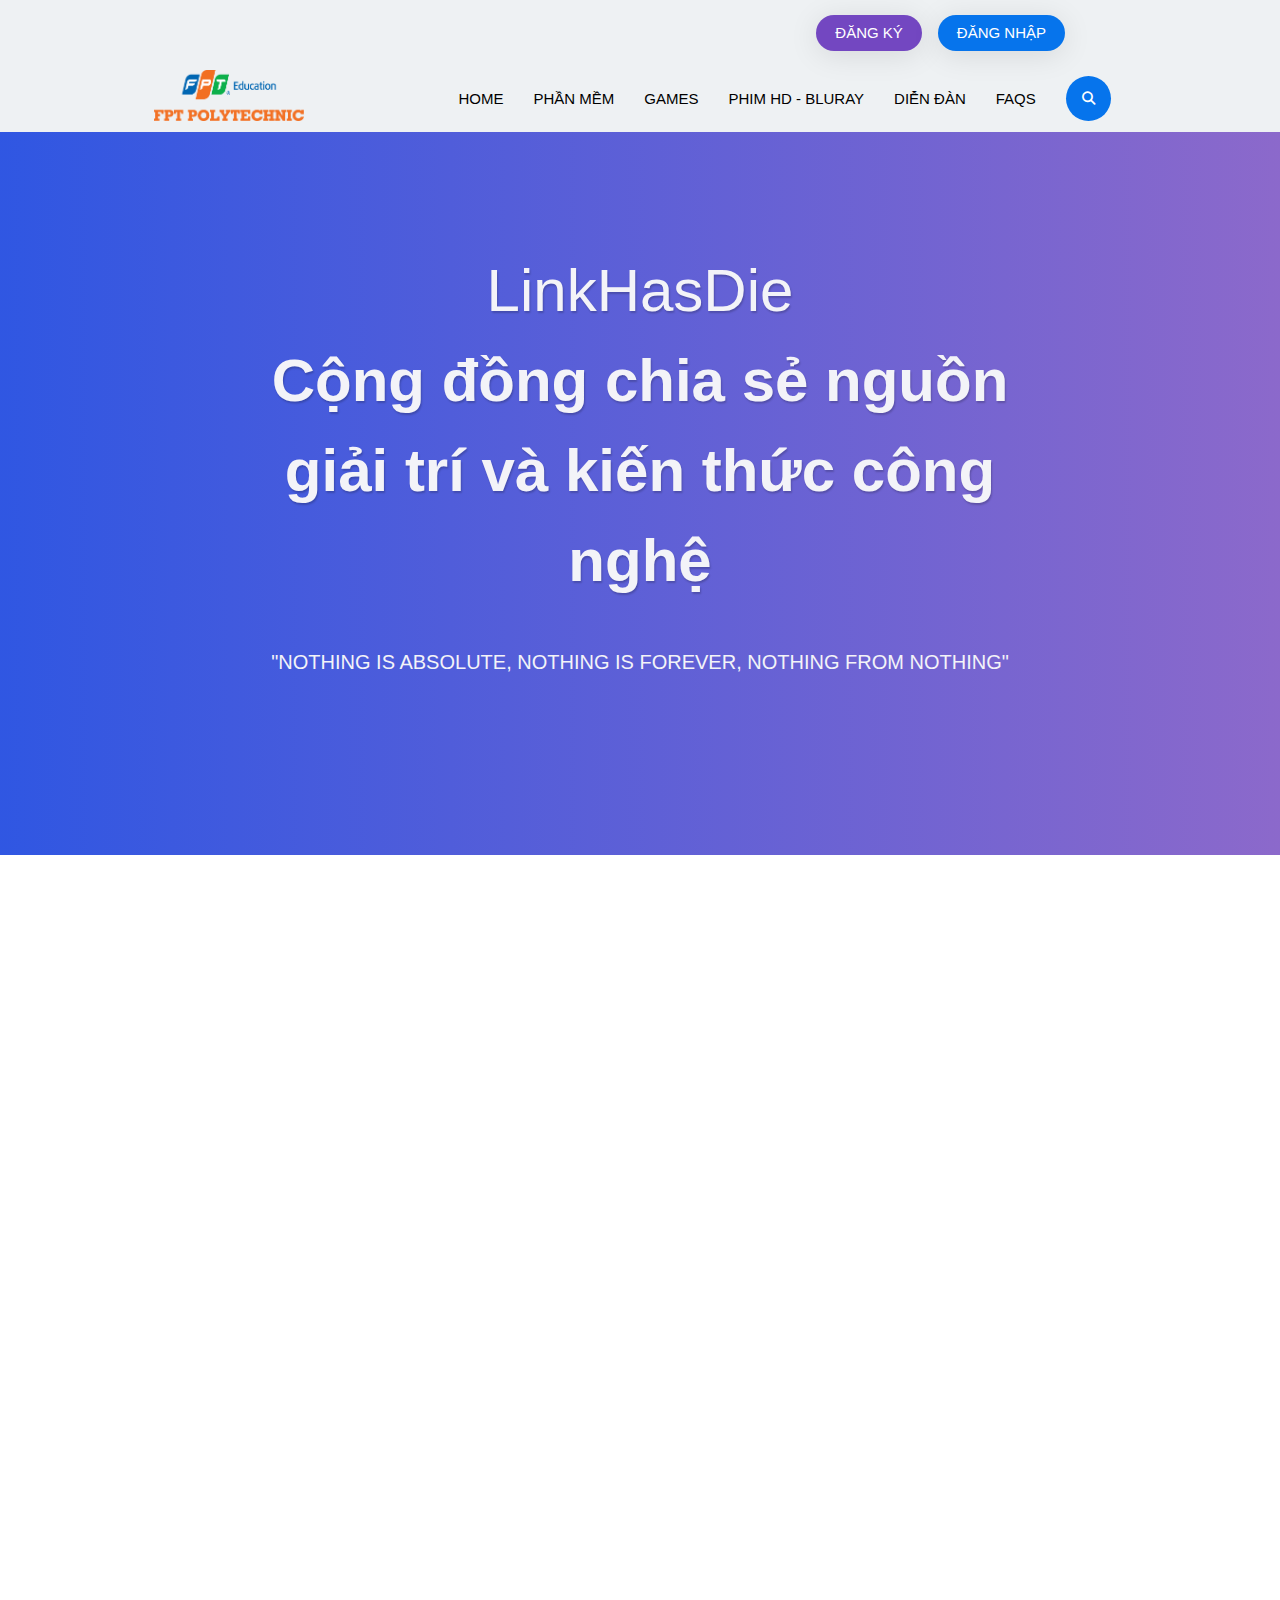
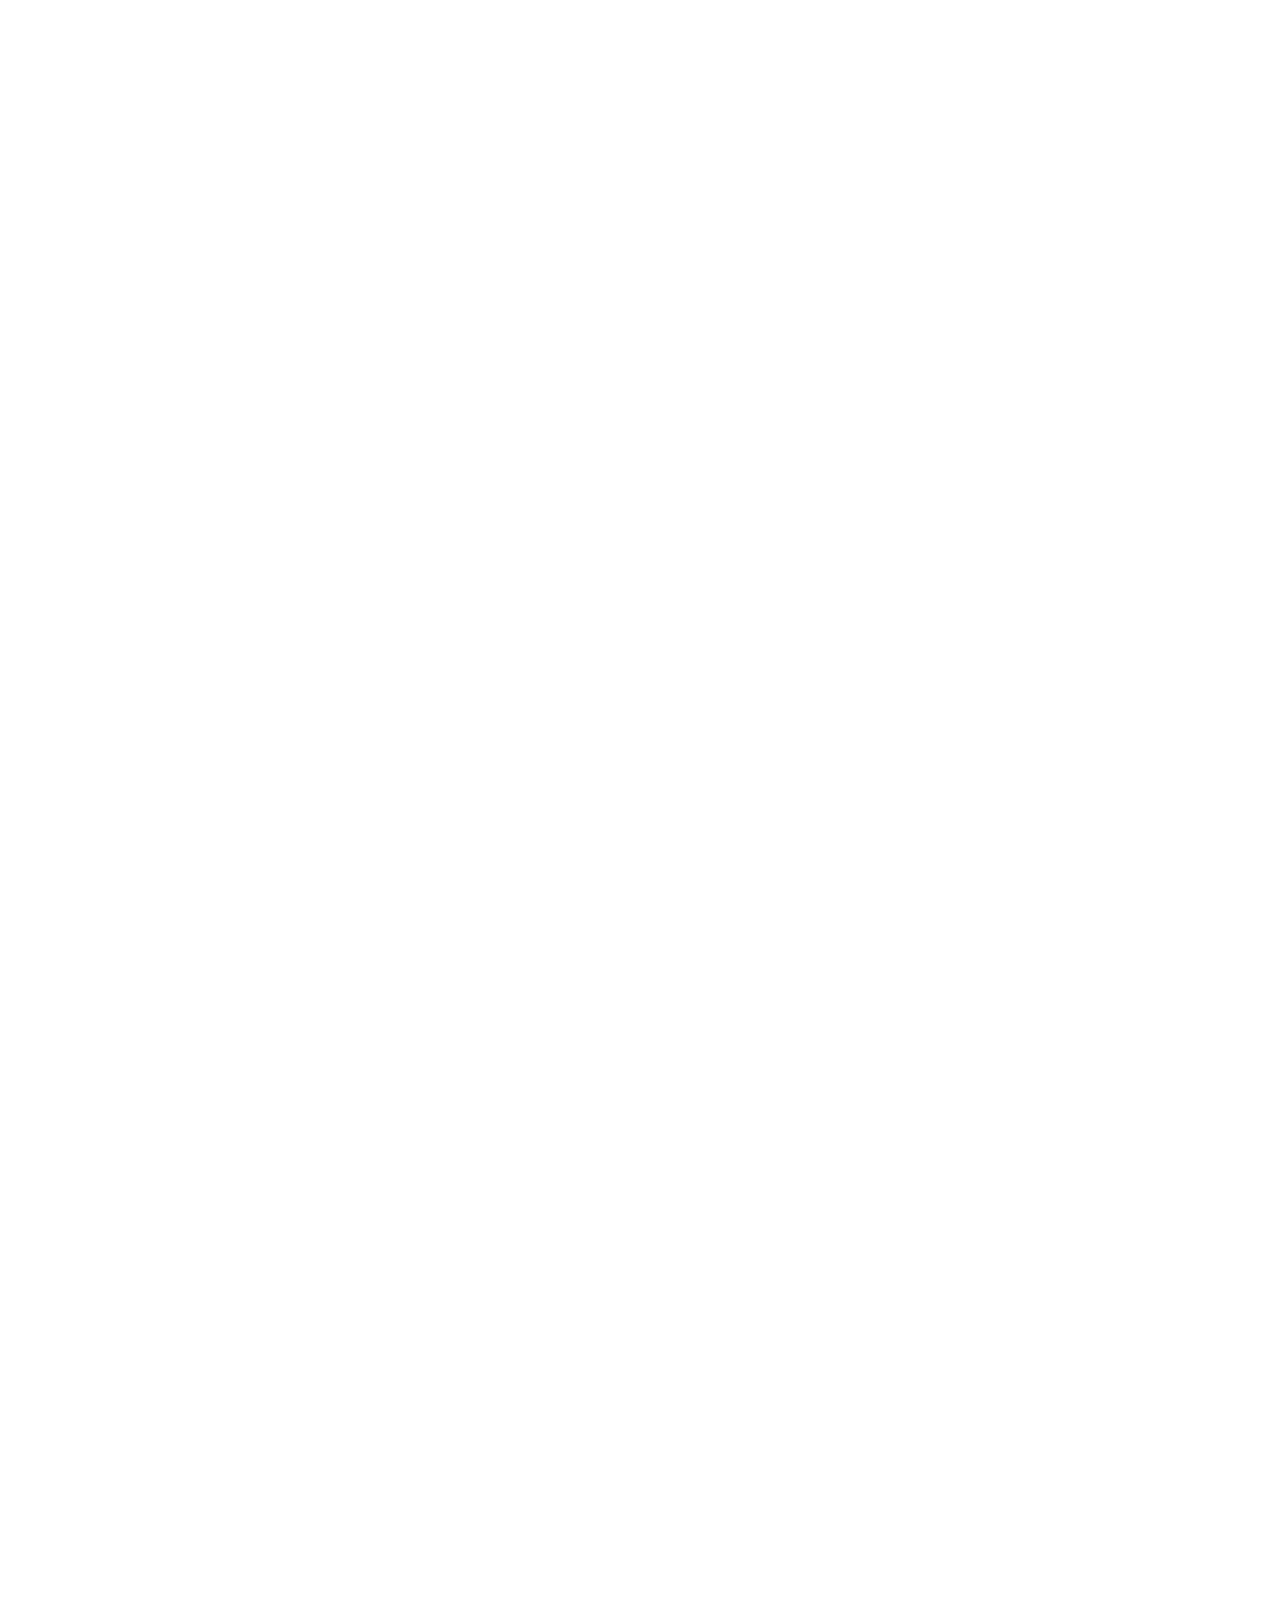
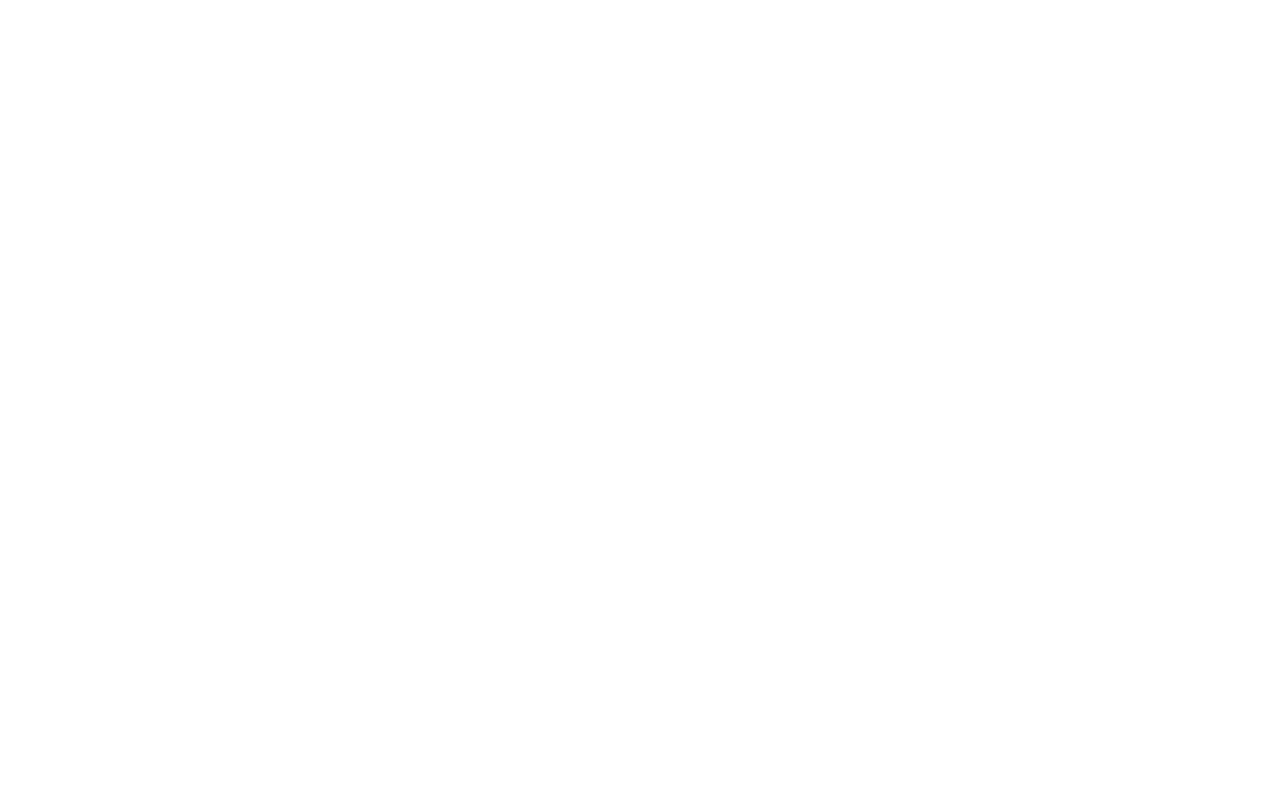
==== Index.html @ 52e927aa "LinkHasDie" ====
<!DOCTYPE html>
<html lang="en">
<head>
    <meta charset="UTF-8">
    <meta http-equiv="X-UA-Compatible" content="IE=edge">
    <meta name="viewport" content="width=device-width, initial-scale=1.0">
    <link rel="stylesheet" href="/Main.css">
    <link rel="stylesheet" href="./Assets/fontawesome-free-6.2.0-web/fontawesome-free-6.2.0-web/css/all.min.css">
    <title>Nikerunnn</title>
</head>
<body>
    <div id="Base">
        <div id="header">
            <div id="nav">
                <ul id="first-Subnav" class="row">
                <a href="" class="btn btn--round btn-secondary  btn--xs" title="Đăng ký thành viên">Đăng ký</a>
                <a href="" class="btn btn--round btn--xs" title="Đăng nhập">Đăng nhập</a>
                </ul>
                <div id="second-Subnav" class="sub--row">
                <div ><img src="./IMG/Pictures/logo.png" alt=""></div>
                <div class="header-menu">
                    <ul class="navbar-nav">
                    <li class="has_dropdown"><a href="">HOME</a></li>
                    <li class="has_dropdown"><a href="">PHẦN MỀM</a></li>
                    <li class="has_megamenu"><a href="">GAMES</a></li>
                    <li class="has_megamenu"><a href="">PHIM HD - BLURAY</a></li>
                    <li><a href="">DIỄN ĐÀN</a></li>
                    <li><a href="">FAQS</a></li>
                    <div class="main-search">
                        <div class="search-wrap">
                            <button class="search-wrap__btn" style="position: unset;">
                            <i class="fal fa-solid fa-magnifying-glass"></i></button>
                        </div>
                    </div>
                    </ul>
                        </div>
                    </div>
                </div>
                <section class="hero-area bgimage">
                    <div class="hero-content content-above">
                    <div class="content-wrapper">
                        <div class="container">
                            <div class="row">
                                <div class="content_title">
                                    <h1>
                                        <span class="light">LinkHasDie</span>
                                        <span class="bold">Cộng đồng chia sẻ nguồn giải trí và kiến thức công nghệ</span>
                                    </h1>
                                    <p class="tagline">"NOTHING IS ABSOLUTE, NOTHING IS FOREVER, NOTHING FROM NOTHING"</p>
                                </div>
                            </div>
                        </div>
                    </div>
                </div>
                </section>
            </div>
        </div>
    </div>


    <script>
            let nav = document.getElementById("second-Subnav");
            let sticky = nav.offsetTop;
            window.onscroll = function() {sticker()};
            function sticker() {
                if(window.pageYOffset >= sticky) {
                    nav.classList.add("is-sticky");
                }
                else {
                    nav.classList.remove("is-sticky");
                }
            }
    </script>
    
</body>
</html>
---- Main.css ----
* {
    margin: 0;
    padding: 0;
    box-sizing: border-box;
}
.clear {
    clear: both;
}

.text-white {
    color: #fff !important;
}

.text-center {
    text-align: center !important;
}

.pull-right {
    float: right !important;
}


.row::after {
    content: "";
    display: block;
    clear: both;
}

.col {
    float: left;
    padding-left: 8px;
    padding-right: 8px;
}

.col-third {
    width: 33.33333%;
}

.col-half {
    width: 50%;
}

.col-full {
    width: 100%;
}

.mt-8 {
    margin-top: 8px;
}

.mt-16 {
    margin-top: 16px;
}

.mt-32 {
    margin-top: 32px;
}
v.middle {
    display: inline-block;
    vertical-align: middle;
    margin-right: -3px;
    float: none;
        
}

.fal {
    font-weight: 300;
}

:root {
    --blue: #0674ec;
    --menu-a: #000;
    -breadcrumb-area: linear-gradient(to left, #7347c1, #0674ec);
}

.row {
    width: 70%;
    padding: 0 15px;
    margin: 0 auto;
    flex: wrap;
    display: flex;
}

.sub--row {
    width: 100% !important;
    padding: 0 15px;
    margin: 0 auto;
    justify-content: space-between;
}
.has_dropdown {
    position: relative;
}
li {
    list-style-type: none;
}
html {
    scroll-behavior: smooth;
    font-family: Arial, Helvetica, sans-serif;
}

body {
    font-family: 'Quicksand', sans-serif;
    position: relative;
    font-weight: 400;
    font-size: 15px;
    line-height: 1.5;
        color: #000;
        text-align: left;
}

.icons {
    color: white;
    padding-left: 8px;
}

img {
    width: 150px;
}
#Base {
    height: 4000px;
}
.btn--round {
    border-radius: 100px;
}

.btn-secondary{
    background: #7347c1 !important;
}
.container {
    width: 100%;
    padding-right: 15px;
    padding-left: 15px;
    margin-right: auto;
    margin-left: auto;
}

.btn {
    text-decoration: none;
    background-color: #0674ec;
    color: #fff;
    margin: 0;
    font-weight: 500;
    display: inline-block;
    box-shadow: 0 4px 30px rgb(0 0 0 / 10%);
    transition: 0.3s ease;
    border: none;           
    position: relative;
    text-align: center;
    padding: 8px;
}

.btn--xs {
    line-height: 36px;
    padding: 0 19px;
    font-size: 15px;
    margin: 0px 8px;
}

#header {
background-color: #eef1f3;
}
    
li {
    list-style-type: none;
}

a {
    text-decoration: none;
        font-weight: 500;
            padding: 0;
            font-size: 15px;
            line-height: 42px;
            transition: 0.3s ease;
            color: var(--menu-a);
            text-transform: uppercase;
}
#first-Subnav {
    position: relative;
    line-height: 28px;
    justify-content: end;
    align-items: center;
    height: 66px;
}



#second-Subnav {
    display: flex;
    justify-content: space-evenly;
    align-items: center;
    height: 66px;
    overflow: hidden;
    z-index: 99;
}

button {
    margin: 0;
    padding: 0;
}
.main-search {
    float: right;
    padding: 10px 0;
}

.search-wrap {
    position: relative;
}

.search-wrap .search-wrap__btn {
    position: absolute;
        line-height: 45px;
        right: 0;
        top: 0;
        border: 0;
        width: 45px;
        text-align: center;
        background: #0674ec;
        color: #fff;
        -webkit-border-radius: 50%;
        border-radius: 50%;
}

.search-wrap__btn:hover {
    cursor: pointer;
}

.is-sticky {
    background-color: #eef1f3;
    position: fixed;
    width: 100% !important;
    z-index: 99;
    top: 0;
}

.header-menu .navbar-nav>li>a {
    font-weight: 500;
    padding: 0;
    font-size: 15px;
    line-height: 42px;
    -webkit-transition: 0.3s ease;
    -o-transition: 0.3s ease;
    transition: 0.3s ease;
    color: #000;
    text-transform: uppercase;
}


.navbar-nav {
    display: flex;
    flex-direction: row;
    padding-left: 0;
    padding: 0 15px;
    margin-bottom: 0;
    list-style: none;
}

.header-menu {
    display: flex;
    justify-content: end;
}

.header-menu .navbar-nav>li {
    display: inline-block;
    padding: 12px 0;
    margin-right: 30px;
}

.header-menu .navbar-nav>li {
    display: inline-block;
    padding: 12px 0;
    margin-right: 30px;
}

.has_megamenu {
    position: static !important;
}

@media (min-width: 768px) {
.navbar-expand-md .navbar-collapse {
    display: initial !important;
}
.col-md-9 {
    -ms-flex: 0 0 75%;
    flex: 0 0 75%;
    max-width: 75%;
}

.tagline {
    color: #f3f3f8;
    font-size: 20px;
    font-weight: 500;
    line-height: 72px;
    padding-bottom: 44px;
    margin: 0;
    padding-top: 20px;
}

.hero-area {
    height: 723px;
    position: relative;
    width: 100%;
}

.hero-area::before {
    position: absolute;
    height: 100%;
    width: 100%;
    content: '';
    background: linear-gradient(to left, #7347c1, #0030de);
        top: 0;
        left: 0;
        opacity: 0.8;
}
.bgimage:before {
    z-index: 1;
}
.hero-area .hero-content {
    display: table;
    vertical-align: middle;
    text-align: center;
    width: 100%;
    height: 100%;
}

.hero-area .hero-content .content-wrapper {
    display: table-cell;
    vertical-align: middle;
}

.content-above {
    position: relative;
    z-index: 2;
}

.hero-area .content_title h1 .light {
    font-weight: 400;
    display: block;
}

.hero-area .content_title {
    text-align: center;
}

.hero-area .hero-content h1 {
    color: #f3f3f8;
    text-shadow: 1px 2px 2px rgb(0 0 0 / 20%);
    font-size: 60px;
}

.bold {
    font-weight: 500px !important;
}
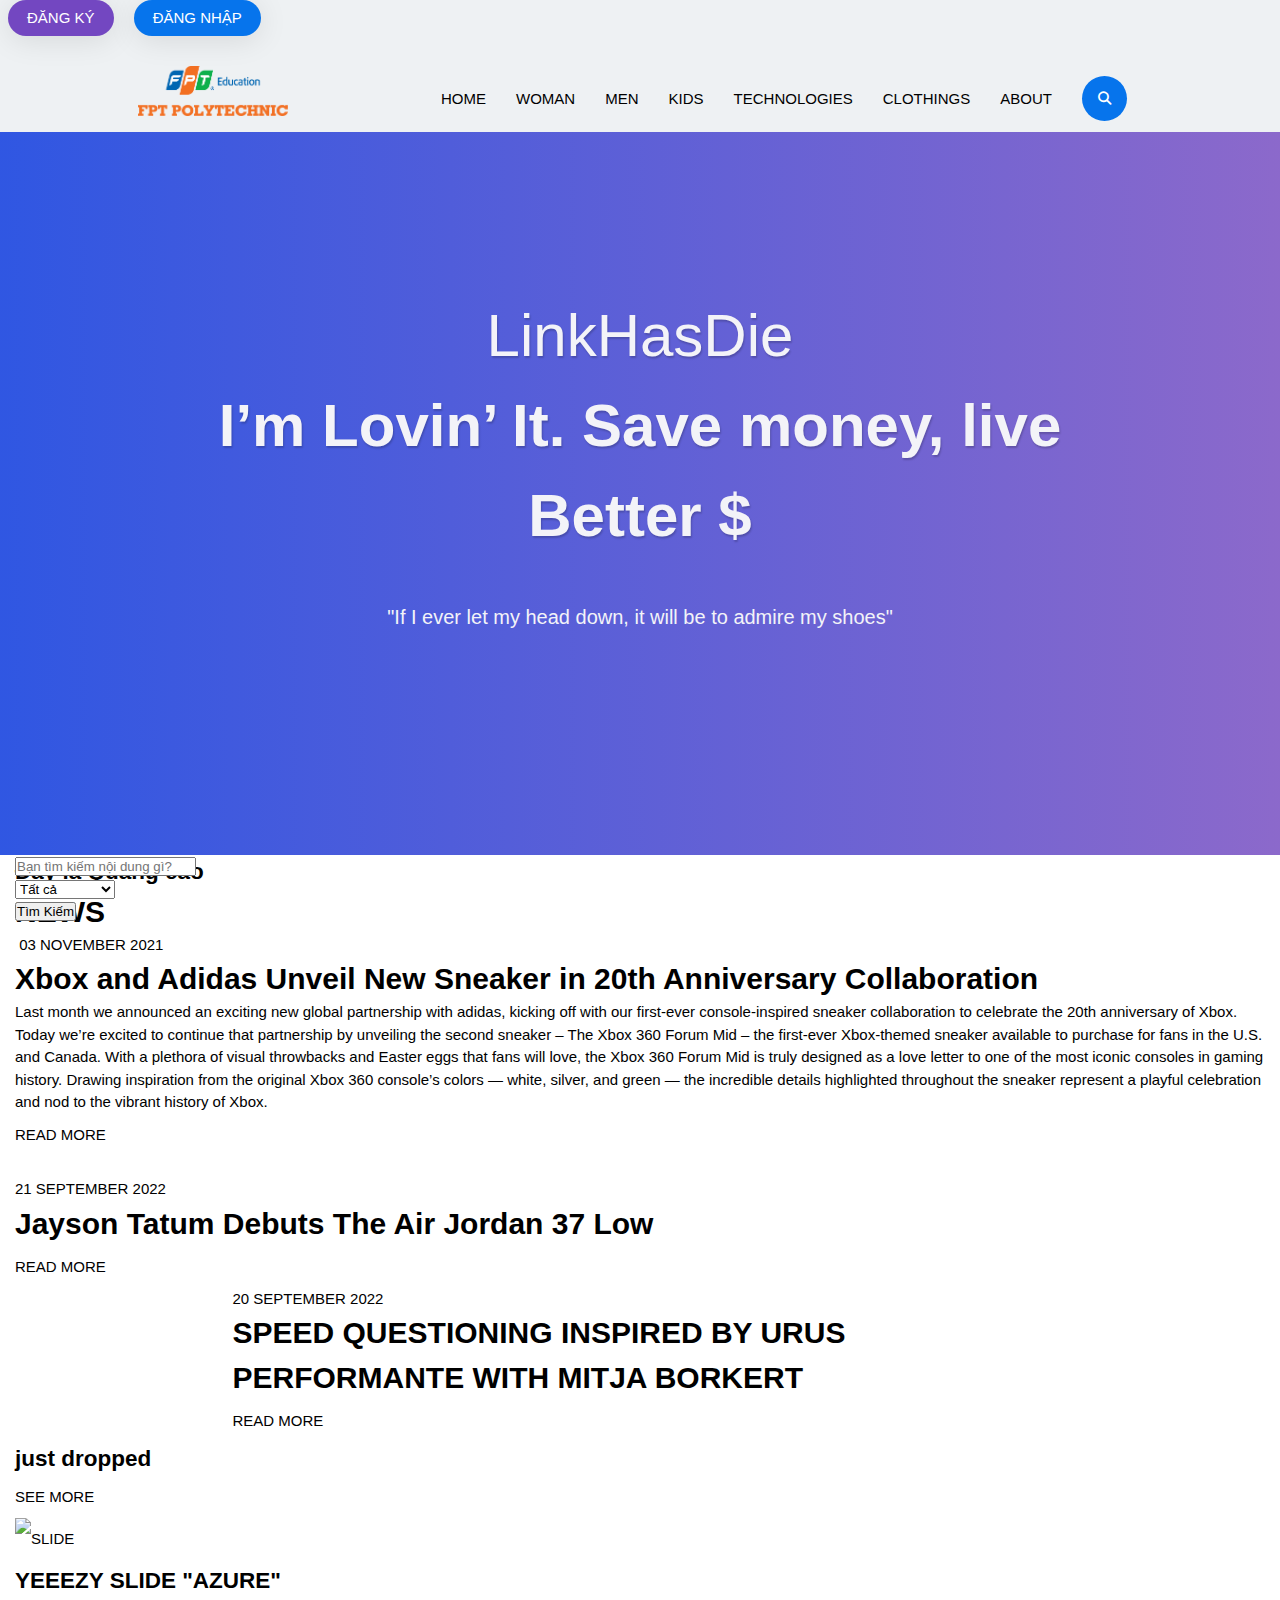
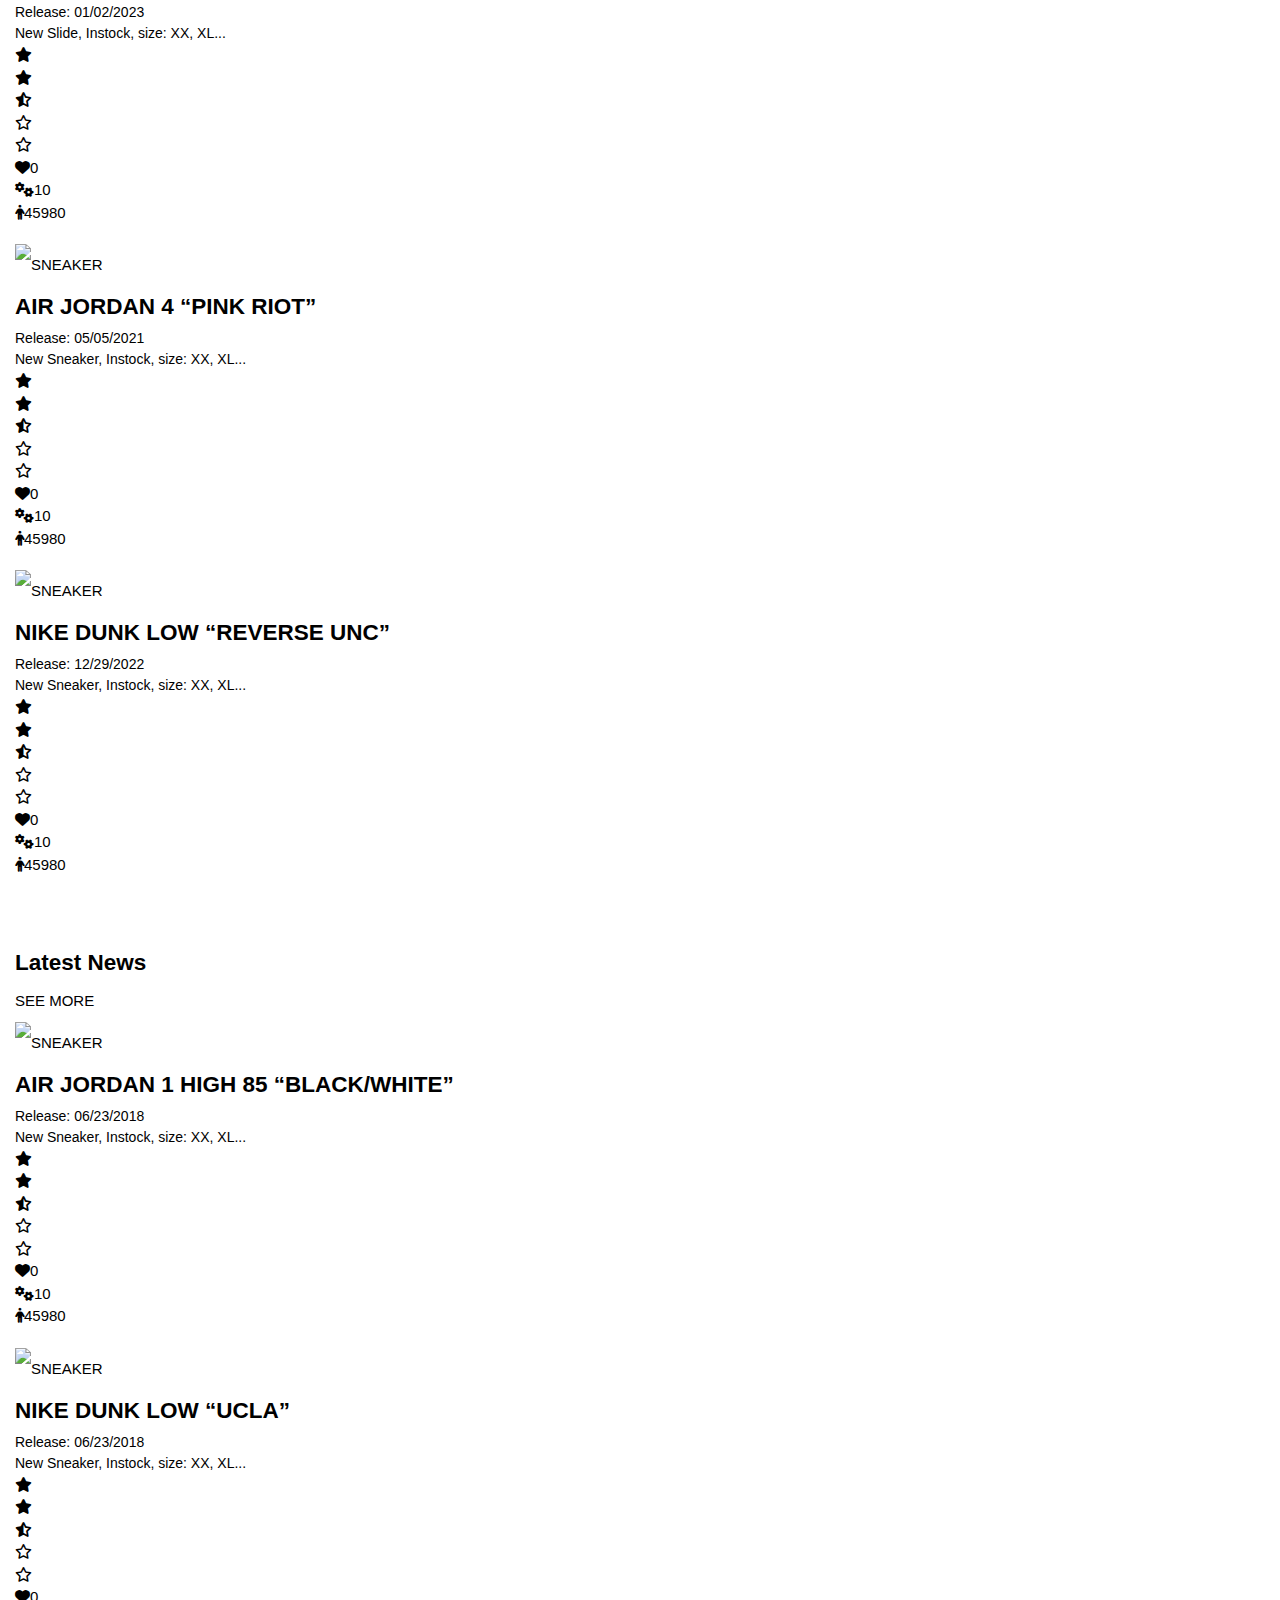
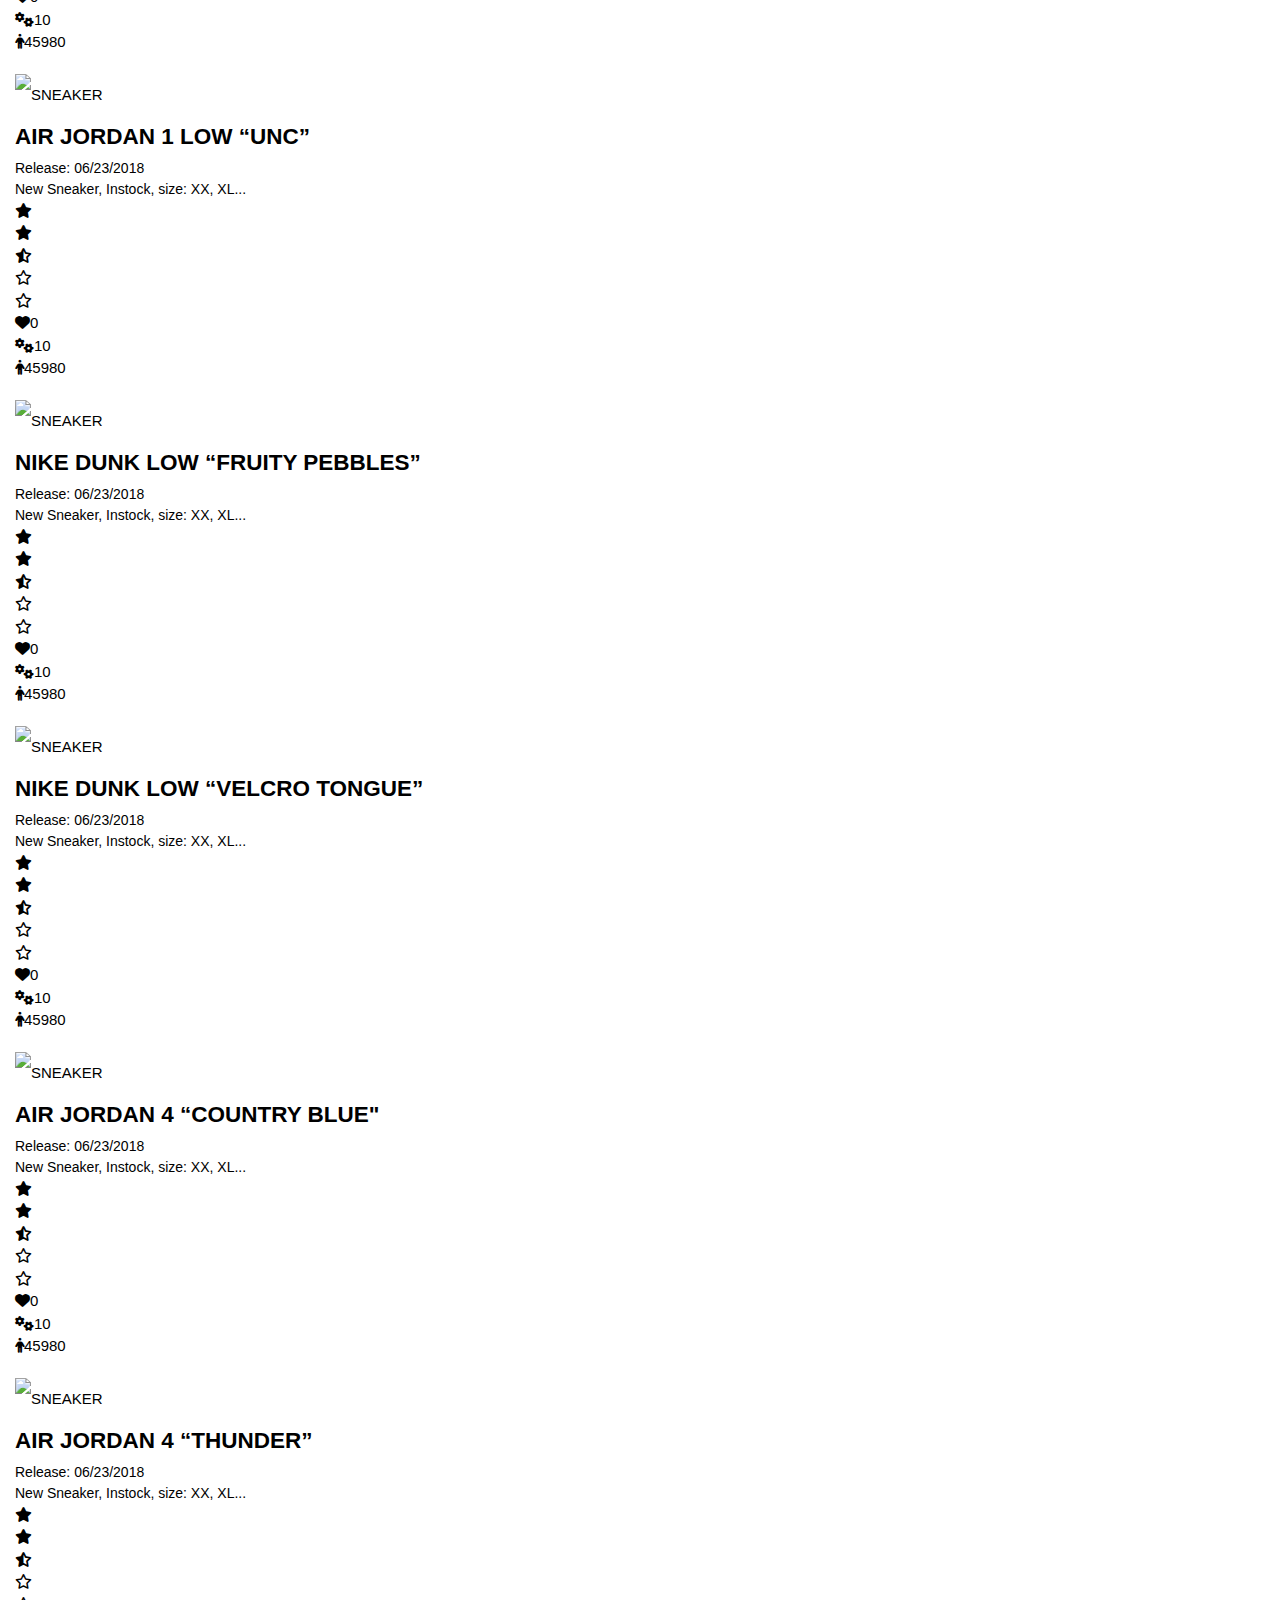
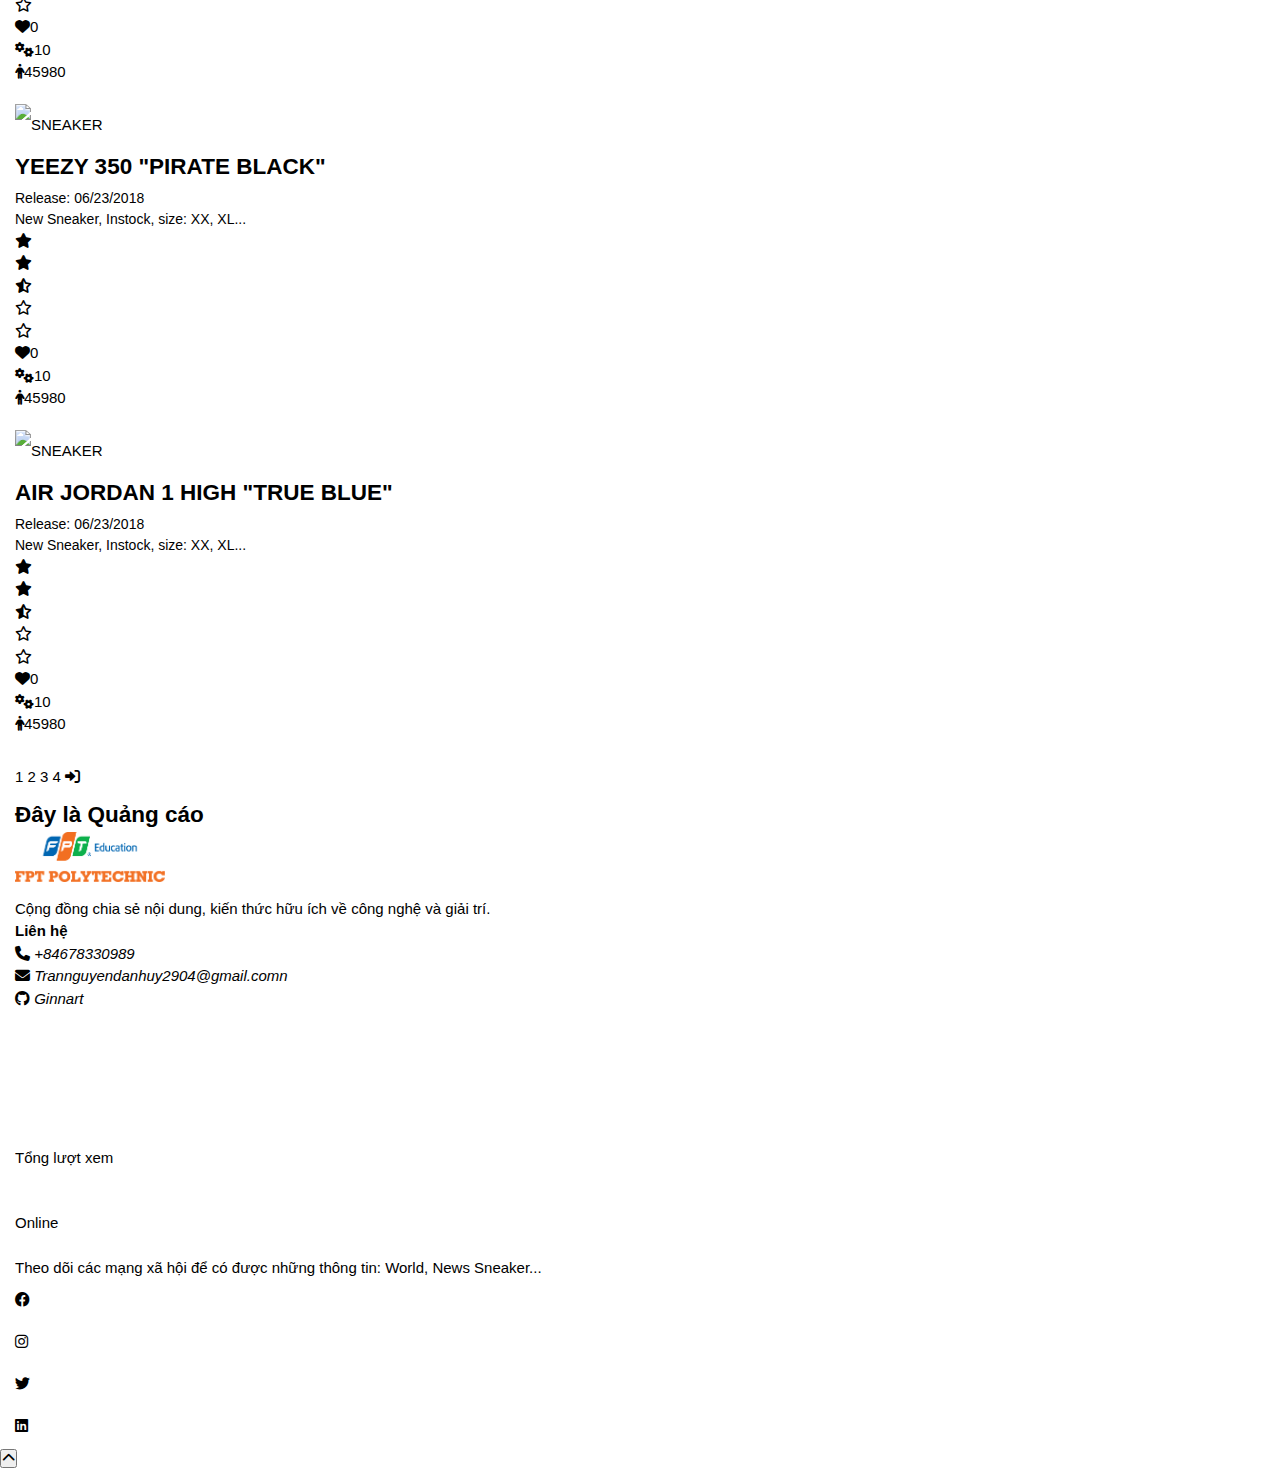
==== commit cf2985c0: "first commit" ====
--- a/Index.html
+++ b/Index.html
@@ -1,76 +1,880 @@
 <!DOCTYPE html>
 <html lang="en">
+
 <head>
-    <meta charset="UTF-8">
-    <meta http-equiv="X-UA-Compatible" content="IE=edge">
-    <meta name="viewport" content="width=device-width, initial-scale=1.0">
-    <link rel="stylesheet" href="/Main.css">
-    <link rel="stylesheet" href="./Assets/fontawesome-free-6.2.0-web/fontawesome-free-6.2.0-web/css/all.min.css">
-    <title>Nikerunnn</title>
+	<meta charset="UTF-8" />
+	<meta http-equiv="X-UA-Compatible" content="IE=edge" />
+	<meta name="viewport" content="width=device-width, initial-scale=1.0" />
+	<link rel="stylesheet" href="/Main.css" />
+	<link rel="stylesheet" href="./Assets/fontawesome-free-6.2.0-web/fontawesome-free-6.2.0-web/css/all.min.css" />
+	<script src="./script.json"></script>
+	<title>Nikerunnn</title>
 </head>
+
 <body>
-    <div id="Base">
-        <div id="header">
-            <div id="nav">
-                <ul id="first-Subnav" class="row">
-                <a href="" class="btn btn--round btn-secondary  btn--xs" title="Đăng ký thành viên">Đăng ký</a>
-                <a href="" class="btn btn--round btn--xs" title="Đăng nhập">Đăng nhập</a>
-                </ul>
-                <div id="second-Subnav" class="sub--row">
-                <div ><img src="./IMG/Pictures/logo.png" alt=""></div>
-                <div class="header-menu">
-                    <ul class="navbar-nav">
-                    <li class="has_dropdown"><a href="">HOME</a></li>
-                    <li class="has_dropdown"><a href="">PHẦN MỀM</a></li>
-                    <li class="has_megamenu"><a href="">GAMES</a></li>
-                    <li class="has_megamenu"><a href="">PHIM HD - BLURAY</a></li>
-                    <li><a href="">DIỄN ĐÀN</a></li>
-                    <li><a href="">FAQS</a></li>
-                    <div class="main-search">
-                        <div class="search-wrap">
-                            <button class="search-wrap__btn" style="position: unset;">
-                            <i class="fal fa-solid fa-magnifying-glass"></i></button>
-                        </div>
-                    </div>
-                    </ul>
-                        </div>
-                    </div>
-                </div>
-                <section class="hero-area bgimage">
-                    <div class="hero-content content-above">
-                    <div class="content-wrapper">
-                        <div class="container">
-                            <div class="row">
-                                <div class="content_title">
-                                    <h1>
-                                        <span class="light">LinkHasDie</span>
-                                        <span class="bold">Cộng đồng chia sẻ nguồn giải trí và kiến thức công nghệ</span>
-                                    </h1>
-                                    <p class="tagline">"NOTHING IS ABSOLUTE, NOTHING IS FOREVER, NOTHING FROM NOTHING"</p>
-                                </div>
-                            </div>
-                        </div>
-                    </div>
-                </div>
-                </section>
-            </div>
-        </div>
-    </div>
+	<div id="Base">
+		<div id="header">
+			<div id="nav">
+				<ul id="first-Subnav" class="first-sub-row">
+					<a href="./Sign up.html" class="btn btn--round btn-secondary btn--xs"
+						title="Đăng ký thành viên">Đăng ký</a>
+					<a href="" class="btn btn--round btn--xs" title="Đăng nhập">Đăng nhập</a>
+				</ul>
+				<div id="second-Subnav" class="second-sub-row">
+					<div><img src="./IMG/Pictures/logo.png" alt="" /> <a href="./Index.html"></a></div>
+					<div class="header-menu">
+						<ul class="navbar-nav">
+							<li class="has_dropdown"><a href="./Index.html">HOME</a></li>
+							<li class="has_dropdown"><a href="./ItemsPage.html">WOMAN</a></li>
+							<li class="has_megamenu"><a href="./ItemsPage.html">MEN</a></li>
+							<li class="has_megamenu"><a href="./ItemsPage.html">KIDS</a></li>
+							<li><a href="">TECHNOLOGIES</a></li>
+							<li><a href="./ItemsPage.html">CLOTHINGS</a></li>
+							<li class="has_megamenu"><a href="./Forrum.html">ABOUT</a></li>
+							<div class="main-search">
+								<div class="search-wrap">
+									<button class="search-wrap__btn" style="position: unset">
+										<i class="fal fa-solid fa-magnifying-glass"></i>
+									</button>
+								</div>
+							</div>
+						</ul>
+					</div>
+				</div>
+			</div>
+			<section class="hero-area bgimage">
+				<div class="bg-image-holder" style="
+							background-image: url(./IMG/Pictures/programmers-programming-motivational-code-text-hd-wallpaper-preview.jpg);
+							opacity: 1;
+						"></div>
+				<div class="hero-content content-above">
+					<div class="content-wrapper">
+						<div class="container">
+							<div class="row">
+								<div class="content_title">
+									<h1>
+										<span class="light">LinkHasDie</span>
+										<span class="bold">I’m Lovin’ It. Save money, live Better $</span>
+									</h1>
+									<p class="tagline">
+										"If I ever let my head down, it will be to admire my shoes"
+									</p>
+								</div>
+							</div>
+						</div>
+					</div>
+				</div>
 
+				<div class="search-area">
+					<div class="container">
+						<div class="body-content-row">
+							<div class="col-sm-12">
+								<div class="search-box">
+									<form action="/search" method="get" target="_blank">
+										<input type="text" name="k" class="text-field"
+											placeholder="Bạn tìm kiếm nội dung gì?" />
+										<div class="search_select select-wrap">
+											<select name="category" id="blah" class="select--field">
+												<option value="">Tất cả</option>
+												<option value="">Sneaker</option>
+												-
+												<option value="">SlideE</option>
+												<option value="">Technologies</option>
+											</select>
+											<!-- <i class="fa-solid fa-chevron-down"></i> -->
+										</div>
+										<button type="submit" class="search-btn btn--lg">
+											Tìm Kiếm
+										</button>
+									</form>
+								</div>
+							</div>
+						</div>
+					</div>
+				</div>
+			</section>
+		</div>
+		<div class="container">
+			<section class="section-margin-top"></section>
+			<div class="body-content-row">
+				<div class="ads">
+					<h2 class="bold">Đây là Quảng cáo</h2>
+					<!-- <video id="video-back" src="./IMG/Pictures/Casestudy5-Go loi chuong trinh.mp4" autoplay loop></video> -->
+					<!-- <img src="./IMG/Pictures/pexels-pixabay-270557.jpg" alt=""> -->
+				</div>
+			</div>
+		</div>
 
-    <script>
-            let nav = document.getElementById("second-Subnav");
-            let sticky = nav.offsetTop;
-            window.onscroll = function() {sticker()};
-            function sticker() {
-                if(window.pageYOffset >= sticky) {
-                    nav.classList.add("is-sticky");
-                }
-                else {
-                    nav.classList.remove("is-sticky");
-                }
-            }
-    </script>
-    
+		<!-- <section class="section-padding-litle"></section> -->
+		<div class="content-body">
+			<div class="hero-news">
+				<div class="container">
+					<h1 class="padding-b-16px">NEWS</h1>
+					<img style="width: 100%"
+						src="./IMG/Pictures/xbox-and-adidas-unveil-new-sneaker-in-20th-anniversary-collaboration-1.jpg"
+						alt="" />
+					<time>03 NOVEMBER 2021</time>
+					<h1>
+						Xbox and Adidas Unveil New Sneaker in 20th Anniversary Collaboration
+					</h1>
+					<p>
+						Last month we announced an exciting new global partnership with adidas, kicking off with our
+						first-ever console-inspired sneaker collaboration to celebrate the 20th anniversary of Xbox.
+						Today we’re excited to continue that partnership by unveiling the second sneaker – The Xbox 360
+						Forum Mid – the first-ever Xbox-themed sneaker available to purchase for fans in the U.S. and
+						Canada.
+						With a plethora of visual throwbacks and Easter eggs that fans will love, the Xbox 360 Forum Mid
+						is truly designed as a love letter to one of the most iconic consoles in gaming history. Drawing
+						inspiration from the original Xbox 360 console’s colors — white, silver, and green — the
+						incredible details highlighted throughout the sneaker represent a playful celebration and nod to
+						the vibrant history of Xbox.
+					</p>
+					<div class="news-btn">
+						<a href="https://sneakernews.com/">READ MORE</a>
+					</div>
+				</div>
+			</div>
+			<div class="hero-ads">
+				<div class="container">
+					<div class="body-content-row">
+						<div class="col-6">
+							<img style="width: 100%; border-radius: 2px; padding-left: 15px"
+								src="./IMG/Pictures/news.jpg" alt="" />
+						</div>
+						<div class="col-6 padding-l-40">
+							<time>21 SEPTEMBER 2022</time>
+							<h1>Jayson Tatum Debuts The Air Jordan 37 Low</h1>
+							<div class="news-btn">
+								<a href="https://sneakernews.com/">READ MORE</a>
+							</div>
+						</div>
+					</div>
+					<div class="row">
+						<div class="col-6">
+							<img style="width: 100%; border-radius: 2px; padding-left: 15px"
+								src="./IMG/Pictures/news2.jpg" alt="" />
+						</div>
+						<div class="col-6 padding-l-40">
+							<time>20 SEPTEMBER 2022</time>
+							<h1>
+								SPEED QUESTIONING INSPIRED BY URUS PERFORMANTE WITH MITJA
+								BORKERT
+							</h1>
+							<div class="news-btn">
+								<a href="https://sneakernews.com/">READ MORE</a>
+							</div>
+						</div>
+					</div>
+				</div>
+			</div>
+			<!-- <section class="section-padding"> -->
+			<div class="container">
+				<div class="items-container">
+					<div class="title-container">
+						<h2>just dropped</h2>
+						<div class="top-item-btn">
+							<a href="#">SEE MORE</a>
+						</div>
+					</div>
+					<div class="body-content-row">
+						<div class="col-4 content-item">
+							<div class="news-item" style="margin-bottom: 20px">
+								<div class="news-thumbnail">
+									<a href="#" title="Buy">
+										<img src="./IMG/Pictures/Dép 1.jpg" alt="Slide" title="Slide" />
+									</a>
+									<div class="pin-tag"></div>
+								</div>
+								<div class="news-item-content">
+									<a href="#" title="Kick it" class="news-item-title">
+										<h2>Yeeezy Slide "Azure"</h2>
+									</a>
+									<p style="font-size: 14px">Release: 01/02/2023</p>
+									<p style="font-size: 14px" class="sort-list">
+										New Slide, Instock, size: XX, XL...
+									</p>
+								</div>
+								<div class="news-item-meta">
+									<div class="rating">
+										<ul>
+											<li><i class="fa-solid fa-star"></i></li>
+											<li><i class="fa-solid fa-star"></i></li>
+											<li><i class="fa-solid fa-star-half-stroke"></i></li>
+											<li><i class="fa-regular fa-star"></i></li>
+											<li><i class="fa-regular fa-star"></i></li>
+										</ul>
+									</div>
+									<div class="others">
+										<ul>
+											<li>
+												<span class="fa-solid fa-heart scolor"></span><span>0</span>
+											</li>
+											<li>
+												<span class="fa-sharp fa-solid fa-gears mcolor3"></span><span>10</span>
+											</li>
+											<li>
+												<span class="fa-solid fa-person pcolor"></span><span>45980</span>
+											</li>
+										</ul>
+									</div>
+								</div>
+							</div>
+						</div>
+						<div class="col-4 content-item">
+							<div class="news-item" style="margin-bottom: 20px">
+								<div class="news-thumbnail">
+									<a href="#" title="Buy">
+										<img src="./IMG/Pictures/Giày1.jpg" alt="Sneaker" title="Sneaker" />
+									</a>
+									<div class="pin-tag"></div>
+								</div>
+								<div class="news-item-content">
+									<a href="#" title="Kick it" class="news-item-title">
+										<h2>Air Jordan 4 “Pink Riot”</h2>
+									</a>
+									<p style="font-size: 14px">Release: 05/05/2021</p>
+									<p style="font-size: 14px" class="sort-list">
+										New Sneaker, Instock, size: XX, XL...
+									</p>
+								</div>
+								<div class="news-item-meta">
+									<div class="rating">
+										<ul>
+											<li><i class="fa-solid fa-star"></i></li>
+											<li><i class="fa-solid fa-star"></i></li>
+											<li><i class="fa-solid fa-star-half-stroke"></i></li>
+											<li><i class="fa-regular fa-star"></i></li>
+											<li><i class="fa-regular fa-star"></i></li>
+										</ul>
+									</div>
+									<div class="others">
+										<ul>
+											<li>
+												<span class="fa-solid fa-heart scolor"></span><span>0</span>
+											</li>
+											<li>
+												<span class="fa-sharp fa-solid fa-gears mcolor3"></span><span>10</span>
+											</li>
+											<li>
+												<span class="fa-solid fa-person pcolor"></span><span>45980</span>
+											</li>
+										</ul>
+									</div>
+								</div>
+							</div>
+						</div>
+						<div class="col-4 content-item">
+							<div class="news-item" style="margin-bottom: 20px">
+								<div class="news-thumbnail">
+									<a href="#" title="Buy">
+										<img src="./IMG/Pictures/Giày2.jpg" alt="Sneaker" title="Sneaker" />
+									</a>
+									<div class="pin-tag"></div>
+								</div>
+								<div class="news-item-content">
+									<a href="#" title="Kick it" class="news-item-title">
+										<h2>Nike Dunk Low “Reverse UNC”</h2>
+									</a>
+									<p style="font-size: 14px">Release: 12/29/2022</p>
+									<p style="font-size: 14px" class="sort-list">
+										New Sneaker, Instock, size: XX, XL...
+									</p>
+								</div>
+								<div class="news-item-meta">
+									<div class="rating">
+										<ul>
+											<li><i class="fa-solid fa-star"></i></li>
+											<li><i class="fa-solid fa-star"></i></li>
+											<li><i class="fa-solid fa-star-half-stroke"></i></li>
+											<li><i class="fa-regular fa-star"></i></li>
+											<li><i class="fa-regular fa-star"></i></li>
+										</ul>
+									</div>
+									<div class="others">
+										<ul>
+											<li>
+												<span class="fa-solid fa-heart scolor"></span><span>0</span>
+											</li>
+											<li>
+												<span class="fa-sharp fa-solid fa-gears mcolor3"></span><span>10</span>
+											</li>
+											<li>
+												<span class="fa-solid fa-person pcolor"></span><span>45980</span>
+											</li>
+										</ul>
+									</div>
+								</div>
+							</div>
+						</div>
+					</div>
+					<div class="items-container" style="padding-top: 50px ">
+						<div class="title-container">
+							<h2>Latest News</h2>
+							<div class="top-item-btn">
+								<a href="#">SEE MORE</a>
+							</div>
+						</div>
+						<div class="body-content-row">
+							<div class="col-4 content-item">
+								<div class="news-item" style="margin-bottom: 20px">
+									<div class="news-thumbnail">
+										<a href="#" title="Buy">
+											<img src="./IMG/Pictures/Giày4.jpg" alt="Sneaker" title="Sneaker" />
+										</a>
+										<div class="pin-tag"></div>
+									</div>
+									<div class="news-item-content">
+										<a href="#" title="Kick it" class="news-item-title">
+											<h2>Air Jordan 1 High 85 “Black/White”</h2>
+										</a>
+										<p style="font-size: 14px">Release: 06/23/2018</p>
+										<p style="font-size: 14px" class="sort-list">
+											New Sneaker, Instock, size: XX, XL...
+										</p>
+									</div>
+									<div class="news-item-meta">
+										<div class="rating">
+											<ul>
+												<li><i class="fa-solid fa-star"></i></li>
+												<li><i class="fa-solid fa-star"></i></li>
+												<li><i class="fa-solid fa-star-half-stroke"></i></li>
+												<li><i class="fa-regular fa-star"></i></li>
+												<li><i class="fa-regular fa-star"></i></li>
+											</ul>
+										</div>
+										<div class="others">
+											<ul>
+												<li>
+													<span class="fa-solid fa-heart scolor"></span><span>0</span>
+												</li>
+												<li>
+													<span
+														class="fa-sharp fa-solid fa-gears mcolor3"></span><span>10</span>
+												</li>
+												<li>
+													<span class="fa-solid fa-person pcolor"></span><span>45980</span>
+												</li>
+											</ul>
+										</div>
+									</div>
+								</div>
+							</div>
+							<div class="col-4 content-item">
+								<div class="news-item" style="margin-bottom: 20px">
+									<div class="news-thumbnail">
+										<a href="#" title="Buy">
+											<img src="./IMG/Pictures/Giày5.jpg" alt="Sneaker" title="Sneaker" />
+										</a>
+										<div class="pin-tag"></div>
+									</div>
+									<div class="news-item-content">
+										<a href="#" title="Kick it" class="news-item-title">
+											<h2>Nike Dunk Low “UCLA”</h2>
+										</a>
+										<p style="font-size: 14px">Release: 06/23/2018</p>
+										<p style="font-size: 14px" class="sort-list">
+											New Sneaker, Instock, size: XX, XL...
+										</p>
+									</div>
+									<div class="news-item-meta">
+										<div class="rating">
+											<ul>
+												<li><i class="fa-solid fa-star"></i></li>
+												<li><i class="fa-solid fa-star"></i></li>
+												<li><i class="fa-solid fa-star-half-stroke"></i></li>
+												<li><i class="fa-regular fa-star"></i></li>
+												<li><i class="fa-regular fa-star"></i></li>
+											</ul>
+										</div>
+										<div class="others">
+											<ul>
+												<li>
+													<span class="fa-solid fa-heart scolor"></span><span>0</span>
+												</li>
+												<li>
+													<span
+														class="fa-sharp fa-solid fa-gears mcolor3"></span><span>10</span>
+												</li>
+												<li>
+													<span class="fa-solid fa-person pcolor"></span><span>45980</span>
+												</li>
+											</ul>
+										</div>
+									</div>
+								</div>
+							</div>
+							<div class="col-4 content-item">
+								<div class="news-item" style="margin-bottom: 20px">
+									<div class="news-thumbnail">
+										<a href="#" title="Buy">
+											<img src="./IMG/Pictures/Giày3.jpg" alt="Sneaker" title="Sneaker" />
+										</a>
+										<div class="pin-tag"></div>
+									</div>
+									<div class="news-item-content">
+										<a href="#" title="Kick it" class="news-item-title">
+											<h2>Air Jordan 1 Low “UNC”</h2>
+										</a>
+										<p style="font-size: 14px">Release: 06/23/2018</p>
+										<p style="font-size: 14px" class="sort-list">
+											New Sneaker, Instock, size: XX, XL...
+										</p>
+									</div>
+									<div class="news-item-meta">
+										<div class="rating">
+											<ul>
+												<li><i class="fa-solid fa-star"></i></li>
+												<li><i class="fa-solid fa-star"></i></li>
+												<li><i class="fa-solid fa-star-half-stroke"></i></li>
+												<li><i class="fa-regular fa-star"></i></li>
+												<li><i class="fa-regular fa-star"></i></li>
+											</ul>
+										</div>
+										<div class="others">
+											<ul>
+												<li>
+													<span class="fa-solid fa-heart scolor"></span><span>0</span>
+												</li>
+												<li>
+													<span
+														class="fa-sharp fa-solid fa-gears mcolor3"></span><span>10</span>
+												</li>
+												<li>
+													<span class="fa-solid fa-person pcolor"></span><span>45980</span>
+												</li>
+											</ul>
+										</div>
+									</div>
+								</div>
+							</div>
+						</div>
+						<div class="body-content-row">
+							<div class="col-4 content-item">
+								<div class="news-item" style="margin-bottom: 20px">
+									<div class="news-thumbnail">
+										<a href="#" title="Buy">
+											<img src="./IMG/Pictures/Giày6.jpg" alt="Sneaker" title="Sneaker" />
+										</a>
+										<div class="pin-tag"></div>
+									</div>
+									<div class="news-item-content">
+										<a href="#" title="Kick it" class="news-item-title">
+											<h2>Nike Dunk Low “Fruity Pebbles”</h2>
+										</a>
+										<p style="font-size: 14px">Release: 06/23/2018</p>
+										<p style="font-size: 14px" class="sort-list">
+											New Sneaker, Instock, size: XX, XL...
+										</p>
+									</div>
+									<div class="news-item-meta">
+										<div class="rating">
+											<ul>
+												<li><i class="fa-solid fa-star"></i></li>
+												<li><i class="fa-solid fa-star"></i></li>
+												<li><i class="fa-solid fa-star-half-stroke"></i></li>
+												<li><i class="fa-regular fa-star"></i></li>
+												<li><i class="fa-regular fa-star"></i></li>
+											</ul>
+										</div>
+										<div class="others">
+											<ul>
+												<li>
+													<span class="fa-solid fa-heart scolor"></span><span>0</span>
+												</li>
+												<li>
+													<span
+														class="fa-sharp fa-solid fa-gears mcolor3"></span><span>10</span>
+												</li>
+												<li>
+													<span class="fa-solid fa-person pcolor"></span><span>45980</span>
+												</li>
+											</ul>
+										</div>
+									</div>
+								</div>
+							</div>
+							<div class="col-4 content-item">
+								<div class="news-item" style="margin-bottom: 20px">
+									<div class="news-thumbnail">
+										<a href="#" title="Buy">
+											<img src="./IMG/Pictures/Giày7.jpg" alt="Sneaker" title="Sneaker" />
+										</a>
+										<div class="pin-tag"></div>
+									</div>
+									<div class="news-item-content">
+										<a href="#" title="Kick it" class="news-item-title">
+											<h2>Nike Dunk Low “Velcro Tongue”</h2>
+										</a>
+										<p style="font-size: 14px">Release: 06/23/2018</p>
+										<p style="font-size: 14px" class="sort-list">
+											New Sneaker, Instock, size: XX, XL...
+										</p>
+									</div>
+									<div class="news-item-meta">
+										<div class="rating">
+											<ul>
+												<li><i class="fa-solid fa-star"></i></li>
+												<li><i class="fa-solid fa-star"></i></li>
+												<li><i class="fa-solid fa-star-half-stroke"></i></li>
+												<li><i class="fa-regular fa-star"></i></li>
+												<li><i class="fa-regular fa-star"></i></li>
+											</ul>
+										</div>
+										<div class="others">
+											<ul>
+												<li>
+													<span class="fa-solid fa-heart scolor"></span><span>0</span>
+												</li>
+												<li>
+													<span
+														class="fa-sharp fa-solid fa-gears mcolor3"></span><span>10</span>
+												</li>
+												<li>
+													<span class="fa-solid fa-person pcolor"></span><span>45980</span>
+												</li>
+											</ul>
+										</div>
+									</div>
+								</div>
+							</div>
+							<div class="col-4 content-item">
+								<div class="news-item" style="margin-bottom: 20px">
+									<div class="news-thumbnail">
+										<a href="#" title="Buy">
+											<img src="./IMG/Pictures/Giày8.jpg" alt="Sneaker" title="Sneaker" />
+										</a>
+										<div class="pin-tag"></div>
+									</div>
+									<div class="news-item-content">
+										<a href="#" title="Kick it" class="news-item-title">
+											<h2>Air Jordan 4 “Country Blue"</h2>
+										</a>
+										<p style="font-size: 14px">Release: 06/23/2018</p>
+										<p style="font-size: 14px" class="sort-list">
+											New Sneaker, Instock, size: XX, XL...
+										</p>
+									</div>
+									<div class="news-item-meta">
+										<div class="rating">
+											<ul>
+												<li><i class="fa-solid fa-star"></i></li>
+												<li><i class="fa-solid fa-star"></i></li>
+												<li><i class="fa-solid fa-star-half-stroke"></i></li>
+												<li><i class="fa-regular fa-star"></i></li>
+												<li><i class="fa-regular fa-star"></i></li>
+											</ul>
+										</div>
+										<div class="others">
+											<ul>
+												<li>
+													<span class="fa-solid fa-heart scolor"></span><span>0</span>
+												</li>
+												<li>
+													<span
+														class="fa-sharp fa-solid fa-gears mcolor3"></span><span>10</span>
+												</li>
+												<li>
+													<span class="fa-solid fa-person pcolor"></span><span>45980</span>
+												</li>
+											</ul>
+										</div>
+									</div>
+								</div>
+							</div>
+						</div>
+						<div class="body-content-row">
+							<div class="col-4 content-item">
+								<div class="news-item" style="margin-bottom: 20px">
+									<div class="news-thumbnail">
+										<a href="#" title="Buy">
+											<img src="./IMG/Pictures/Giày9.jpg" alt="Sneaker" title="Sneaker" />
+										</a>
+										<div class="pin-tag"></div>
+									</div>
+									<div class="news-item-content">
+										<a href="#" title="Kick it" class="news-item-title">
+											<h2>Air Jordan 4 “Thunder”</h2>
+										</a>
+										<p style="font-size: 14px">Release: 06/23/2018</p>
+										<p style="font-size: 14px" class="sort-list">
+											New Sneaker, Instock, size: XX, XL...
+										</p>
+									</div>
+									<div class="news-item-meta">
+										<div class="rating">
+											<ul>
+												<li><i class="fa-solid fa-star"></i></li>
+												<li><i class="fa-solid fa-star"></i></li>
+												<li><i class="fa-solid fa-star-half-stroke"></i></li>
+												<li><i class="fa-regular fa-star"></i></li>
+												<li><i class="fa-regular fa-star"></i></li>
+											</ul>
+										</div>
+										<div class="others">
+											<ul>
+												<li>
+													<span class="fa-solid fa-heart scolor"></span><span>0</span>
+												</li>
+												<li>
+													<span
+														class="fa-sharp fa-solid fa-gears mcolor3"></span><span>10</span>
+												</li>
+												<li>
+													<span class="fa-solid fa-person pcolor"></span><span>45980</span>
+												</li>
+											</ul>
+										</div>
+									</div>
+								</div>
+							</div>
+							<div class="col-4 content-item">
+								<div class="news-item" style="margin-bottom: 20px">
+									<div class="news-thumbnail">
+										<a href="#" title="Buy">
+											<img src="./IMG/Pictures/giày10.jpg" alt="Sneaker" title="Sneaker" />
+										</a>
+										<div class="pin-tag"></div>
+									</div>
+									<div class="news-item-content">
+										<a href="#" title="Kick it" class="news-item-title">
+											<h2>Yeezy 350 "Pirate Black"</h2>
+										</a>
+										<p style="font-size: 14px">Release: 06/23/2018</p>
+										<p style="font-size: 14px" class="sort-list">
+											New Sneaker, Instock, size: XX, XL...
+										</p>
+									</div>
+									<div class="news-item-meta">
+										<div class="rating">
+											<ul>
+												<li><i class="fa-solid fa-star"></i></li>
+												<li><i class="fa-solid fa-star"></i></li>
+												<li><i class="fa-solid fa-star-half-stroke"></i></li>
+												<li><i class="fa-regular fa-star"></i></li>
+												<li><i class="fa-regular fa-star"></i></li>
+											</ul>
+										</div>
+										<div class="others">
+											<ul>
+												<li>
+													<span class="fa-solid fa-heart scolor"></span><span>0</span>
+												</li>
+												<li>
+													<span
+														class="fa-sharp fa-solid fa-gears mcolor3"></span><span>10</span>
+												</li>
+												<li>
+													<span class="fa-solid fa-person pcolor"></span><span>45980</span>
+												</li>
+											</ul>
+										</div>
+									</div>
+								</div>
+							</div>
+							<div class="col-4 content-item">
+								<div class="news-item" style="margin-bottom: 20px">
+									<div class="news-thumbnail">
+										<a href="#" title="Buy">
+											<img src="./IMG/Pictures/Giày11.jpg" alt="Sneaker" title="Sneaker" />
+										</a>
+										<div class="pin-tag"></div>
+									</div>
+									<div class="news-item-content">
+										<a href="#" title="Kick it" class="news-item-title">
+											<h2>AIR JORDAN 1 HIGH "TRUE BLUE"</h2>
+										</a>
+										<p style="font-size: 14px">Release: 06/23/2018</p>
+										<p style="font-size: 14px" class="sort-list">
+											New Sneaker, Instock, size: XX, XL...
+										</p>
+									</div>
+									<div class="news-item-meta">
+										<div class="rating">
+											<ul>
+												<li><i class="fa-solid fa-star"></i></li>
+												<li><i class="fa-solid fa-star"></i></li>
+												<li><i class="fa-solid fa-star-half-stroke"></i></li>
+												<li><i class="fa-regular fa-star"></i></li>
+												<li><i class="fa-regular fa-star"></i></li>
+											</ul>
+										</div>
+										<div class="others">
+											<ul>
+												<li>
+													<span class="fa-solid fa-heart scolor"></span><span>0</span>
+												</li>
+												<li>
+													<span
+														class="fa-sharp fa-solid fa-gears mcolor3"></span><span>10</span>
+												</li>
+												<li>
+													<span class="fa-solid fa-person pcolor"></span><span>45980</span>
+												</li>
+											</ul>
+										</div>
+									</div>
+								</div>
+							</div>
+						</div>
+					</div>
+
+					<!-- <div class="bigger-btn">
+                            <a href="#">MORE!</a>
+                        </div> -->
+					<div class="body-content-row">
+						<div class="col-4">
+							<div class="pagination-area">
+								<nav class="navigation pagination" role="navigation">
+									<div class="nav-links">
+										<a href="#" class="page-numbers current">1</a>
+										<a href="#" class="page-numbers">2</a>
+										<a href="#" class="page-numbers">3</a>
+										<a href="#" class="page-numbers">4</a>
+										<a href="#" class="page-numbers"><i
+												class="fa-sharp fa-solid fa-right-to-bracket"></i></a>
+									</div>
+								</nav>
+							</div>
+						</div>
+					</div>
+					<div class="body-content-row">
+						<div class="ads">
+							<h2 class="bold">Đây là Quảng cáo</h2>
+							<!-- <img src="./IMG/Pictures/pexels-pixabay-270557.jpg" alt=""> -->
+						</div>
+					</div>
+				</div>
+			</div>
+		</div>
+		<!-- <section class="section-padding"></section> -->
+		<footer class="footer-area">
+			<div class="footer-big section-padding">
+				<div class="container">
+					<div class="body-content-row">
+						<div class="col-4">
+							<div class="info-footer" style="max-width: 80%">
+								<div class="info-logo">
+									<a href="/" title="LinkHasDie Footer Logo">
+										<img src="./IMG/Pictures/logo.png" alt="" title="LinkHasDie Footer Logo"
+											class="img-fluid" width="399" height="50" />
+									</a>
+								</div>
+								<p class="info-text">
+									Cộng đồng chia sẻ nội dung, kiến thức hữu ích về công nghệ
+									và giải trí.
+								</p>
+							</div>
+							<div class="info-footer">
+								<h4 class="footer-widgett-title text--white">Liên hệ</h4>
+								<ul class="info-contact">
+									<li title="Phone Number">
+										<i class="fa-solid fa-phone info-icon"></i>
+										<i class="info">+84678330989</i>
+									</li>
+									<li title="Email">
+										<i class="fa-solid fa-envelope info-icon"></i>
+										<i class="info">Trannguyendanhuy2904@gmail.comn</i>
+									</li>
+									<li title="Github">
+										<i class="fa-brands fa-github info-icon"></i>
+										<i class="info">Ginnart</i>
+									</li>
+								</ul>
+							</div>
+						</div>
+						<div class="col-4">
+							<div class="info-footer" style="margin-bottom: 40px">
+								<h4 class="footer-widget-title text-white" style="line-height: unset !important">
+									Fanpage
+								</h4>
+								<h5 class="footer-widget-title text-white" style="
+												line-height: unset !important;
+												font-size: 15px;
+												margin-bottom: 20px;
+											">
+									Join us on facebook
+								</h5>
+							</div>
+							<div class="info-footer" style="margin-top: 50px"></div>
+						</div>
+						<div class="col-4">
+							<div class="info-footer">
+								<div class="footer-row">
+									<div class="col-4">
+										<div id="div-pageview-realtime" class="text-white"
+											style="font-size: 28px; font-weight: 600">
+											5345234
+										</div>
+										<p>Tổng lượt xem</p>
+									</div>
+									<div class="col-4">
+										<div id="div-pageview-realtime" class="text-white"
+											style="font-size: 28px; font-weight: 600">
+											628
+										</div>
+										<p>Online</p>
+									</div>
+								</div>
+							</div>
+
+							<div class="newsletter"><h4 class="footer-widget-title text-white">Mạng xã hội</h4>
+								<p>
+									Theo dõi các mạng xã hội để có được những thông tin: World, News Sneaker...</p>
+								<div class="social social-color-fill">
+									<ul>
+										<li>
+											<a href="#"></a><i class="fa-brands fa-facebook"></i>
+										</li>
+										<li>
+											<a href="#"></a><i class="fa-brands fa-instagram"></i>
+										</li>
+										<li>
+											<a href="#"></a><i class="fa-brands fa-twitter"></i>
+										</li>
+										<li>
+											<a href=""></a><i class="fa-brands fa-linkedin"></i>
+										</li>
+									</ul>
+								</div>
+							</div>
+						</div>
+					</div>
+				</div>
+			</div>
+		</footer>
+		<button onclick="scrollToTop()" class="go-top">
+			<i class="fa-solid fa-chevron-up"></i>
+		</button>
+	</div>
+
+	<section class="section-padding"></section>
+	</div>
+
+	<script>
+		// sticky second top header nav
+		let nav = document.getElementById("second-Subnav");
+		let sticky = nav.offsetTop;
+		window.onscroll = function () {
+			sticker();
+		};
+		function sticker() {
+			if (window.pageYOffset >= sticky) {
+				nav.classList.add("is-sticky");
+			} else {
+				nav.classList.remove("is-sticky");
+			}
+		}
+		// scroll to top funcion
+		function scrollToTop() {
+			// window.scrollTo(0, 0);
+			// window.scroll({
+			// top: 0,
+			// left: 0,
+			// behavior: 'smooth'
+			// });
+			window.scrollTo({ top: 0, behavior: "smooth" });
+		}
+	</script>
 </body>
+
 </html>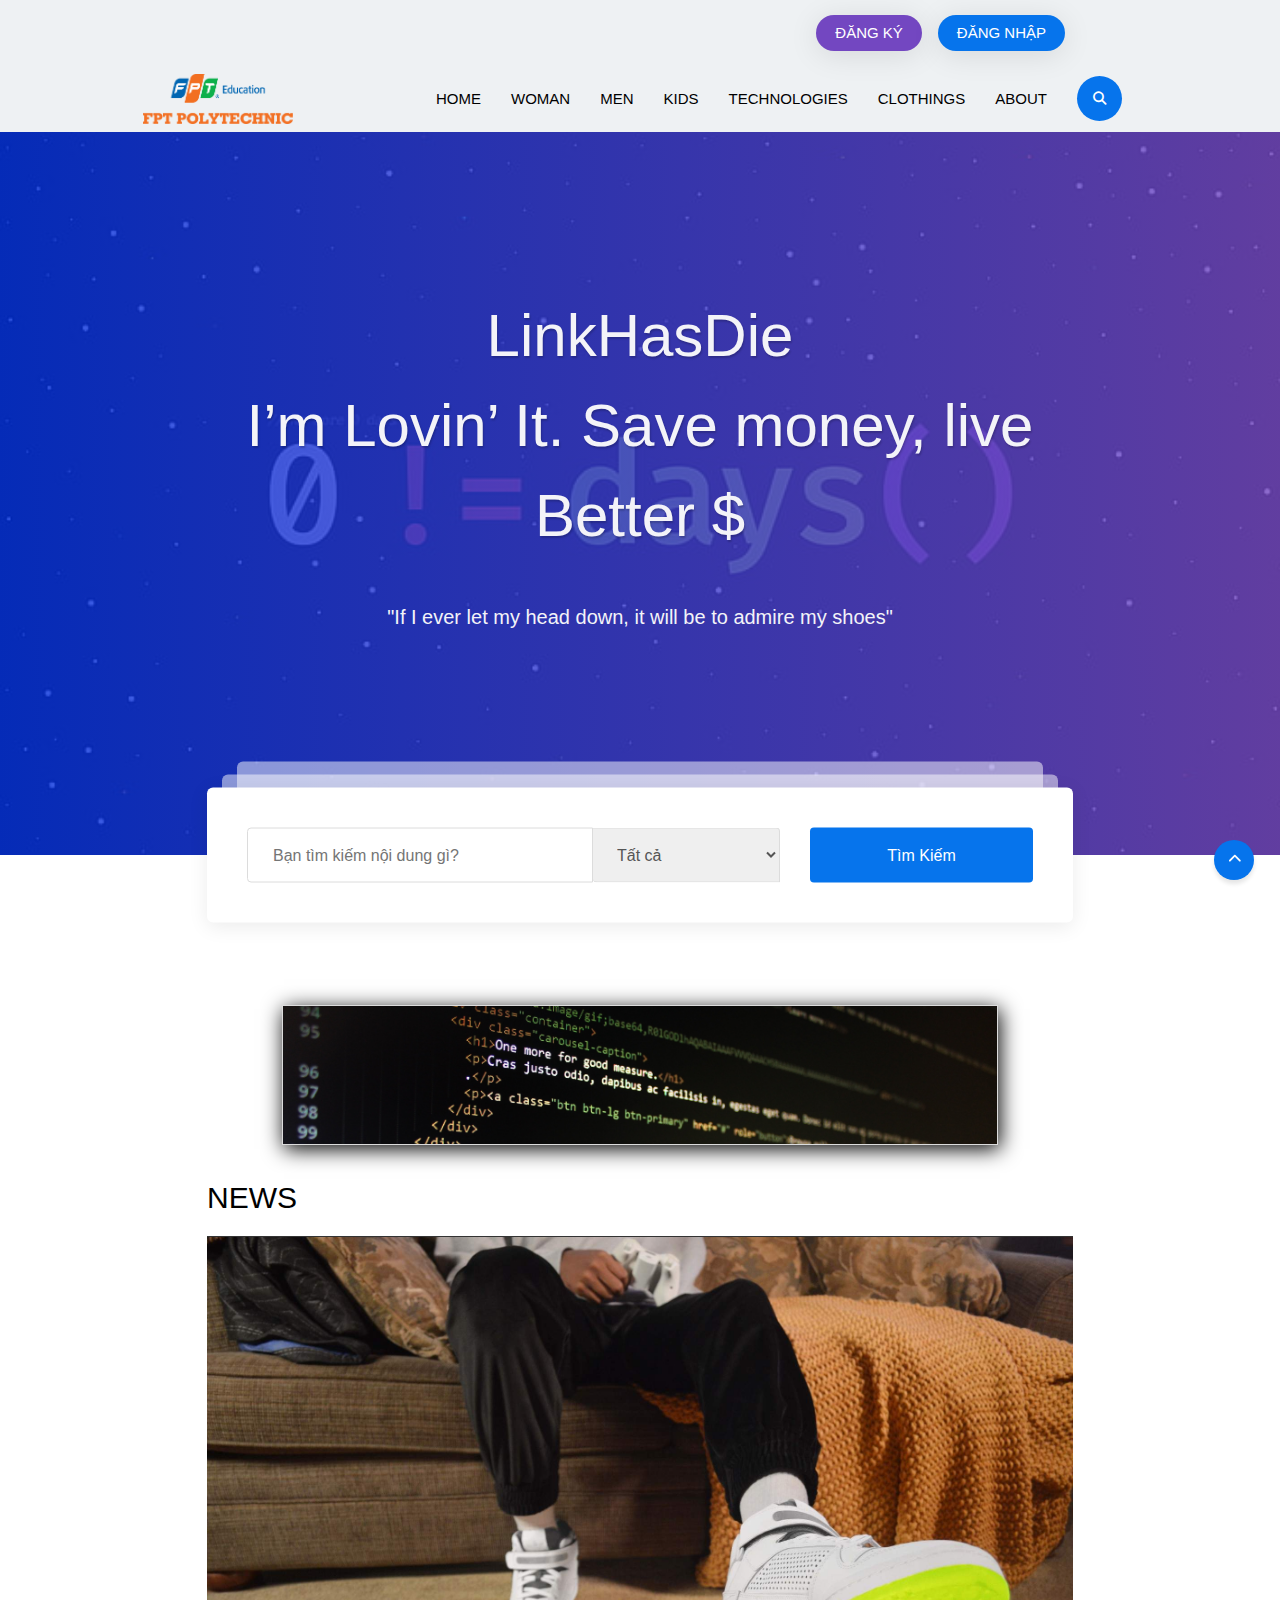
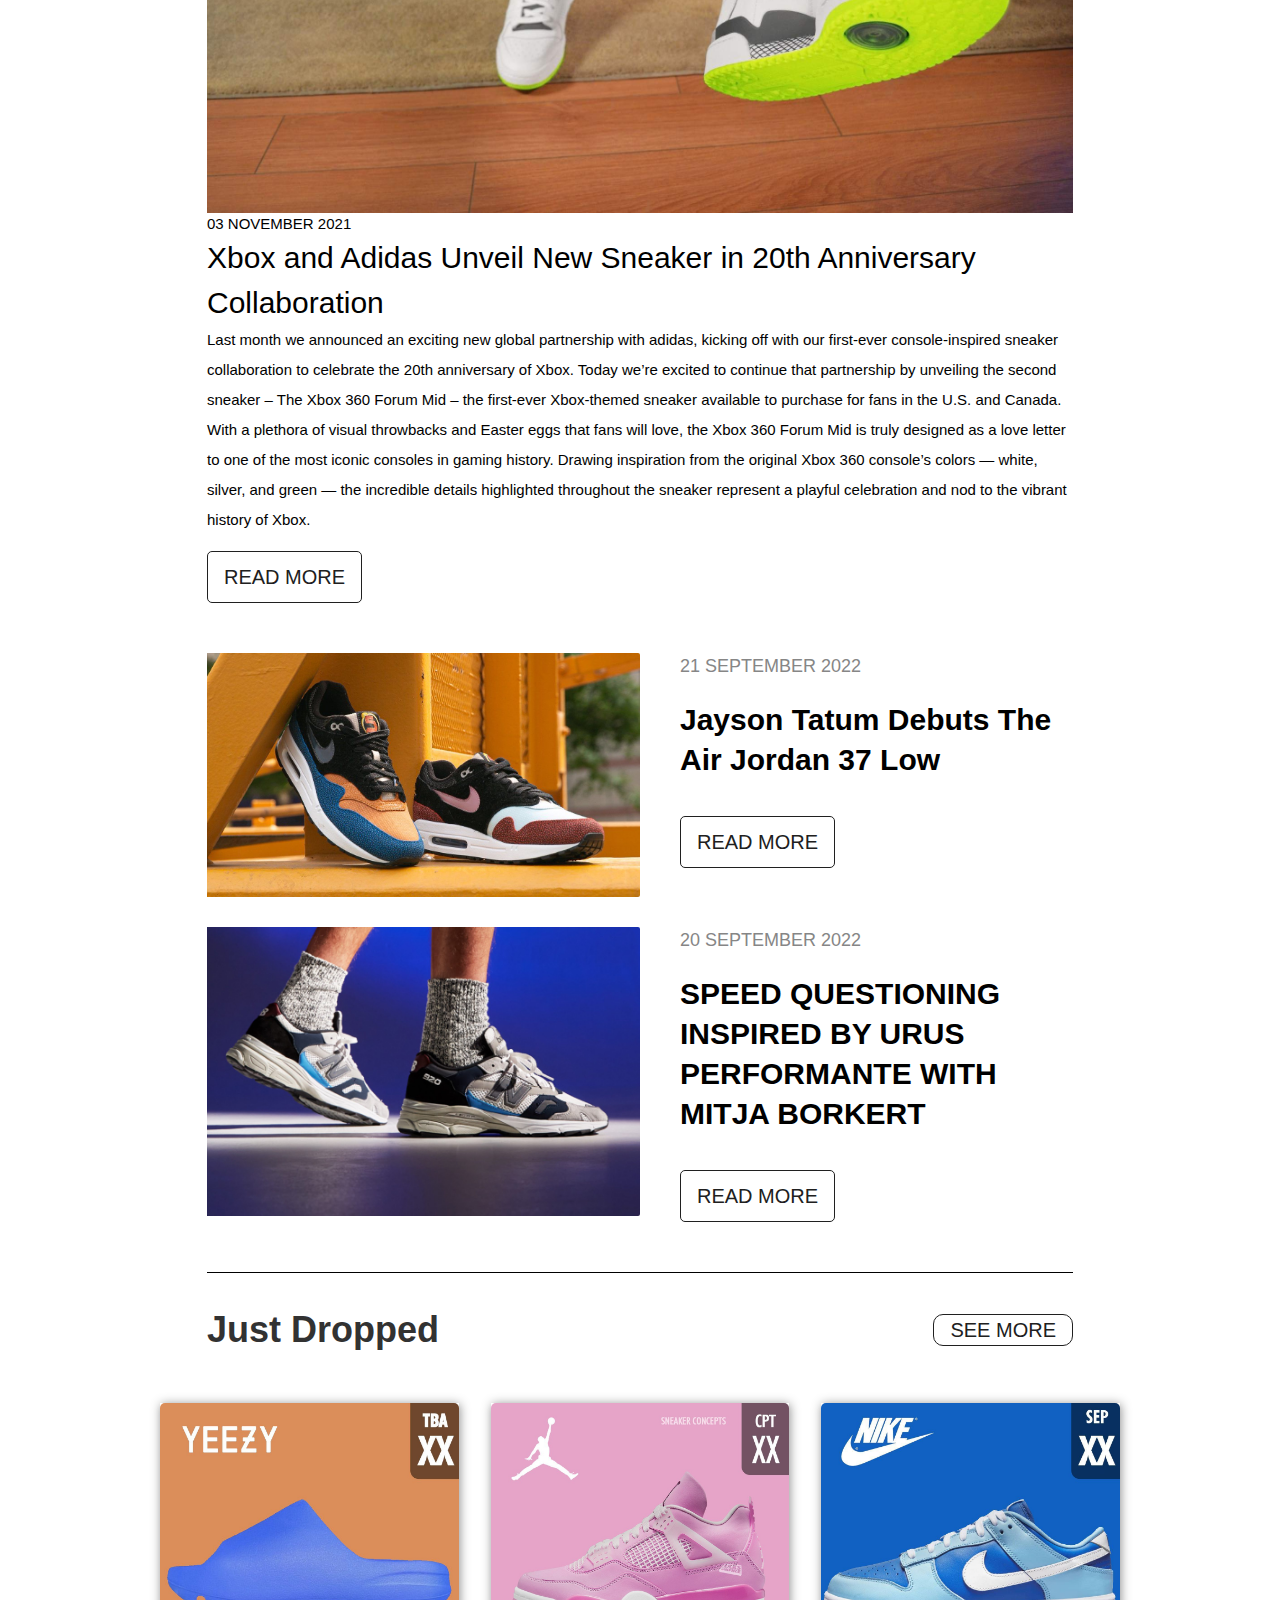
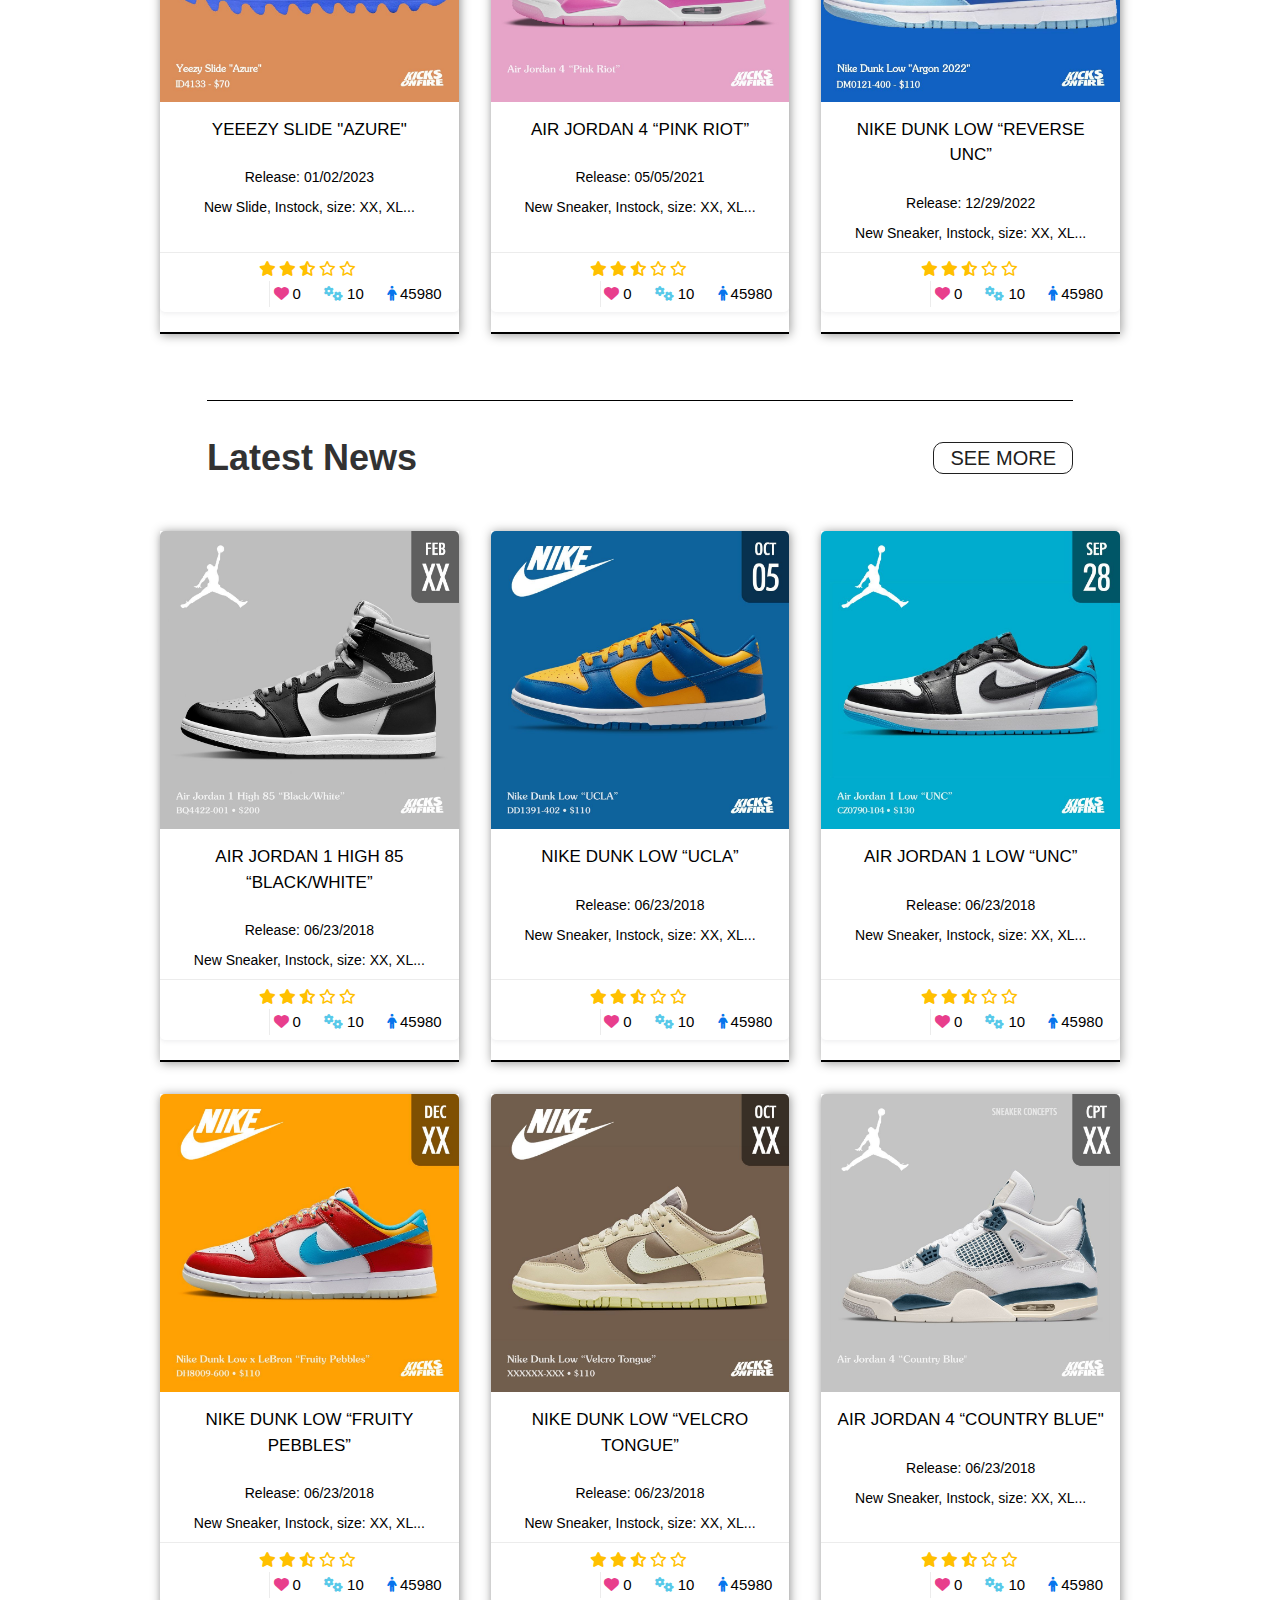
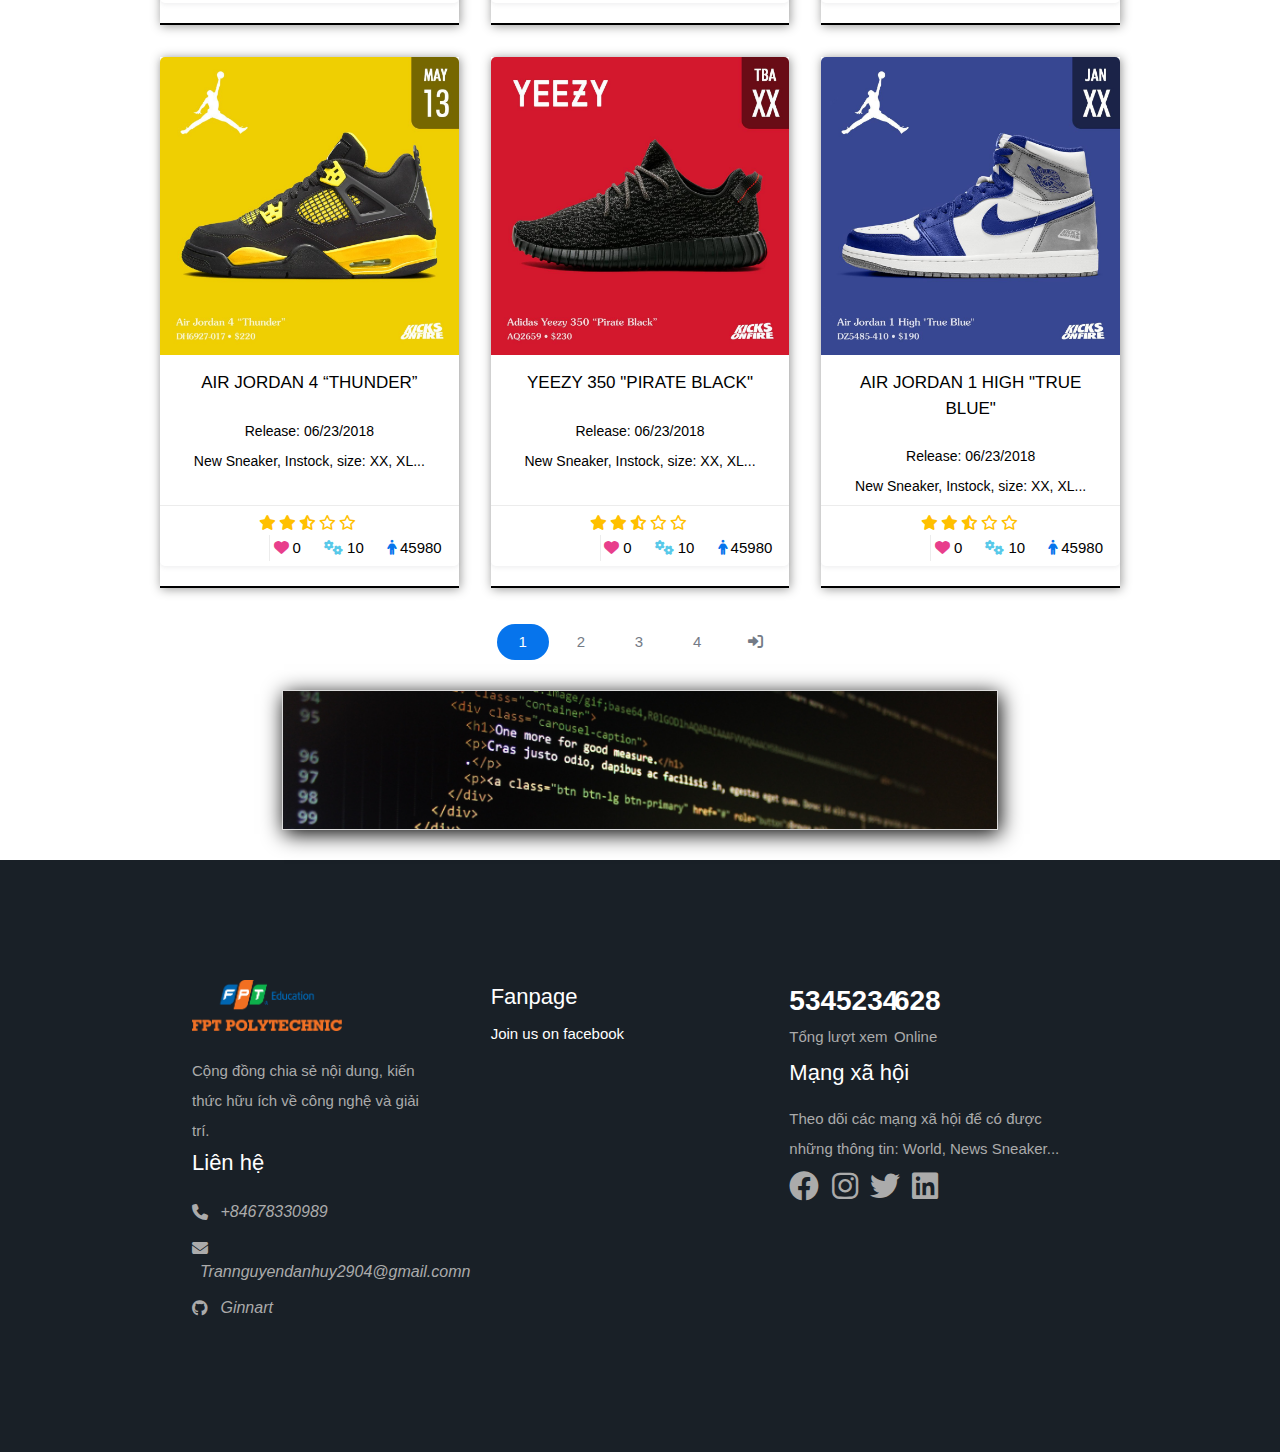
==== commit 35805f09: "third commit" ====
--- a/Index.html
+++ b/Index.html
@@ -98,7 +98,7 @@
 			<section class="section-margin-top"></section>
 			<div class="body-content-row">
 				<div class="ads">
-					<h2 class="bold">Đây là Quảng cáo</h2>
+					<!-- <h2 class="bold">Đây là Quảng cáo</h2> -->
 					<!-- <video id="video-back" src="./IMG/Pictures/Casestudy5-Go loi chuong trinh.mp4" autoplay loop></video> -->
 					<!-- <img src="./IMG/Pictures/pexels-pixabay-270557.jpg" alt=""> -->
 				</div>
@@ -739,7 +739,7 @@
 					</div>
 					<div class="body-content-row">
 						<div class="ads">
-							<h2 class="bold">Đây là Quảng cáo</h2>
+							<!-- <h2 class="bold">Đây là Quảng cáo</h2> -->
 							<!-- <img src="./IMG/Pictures/pexels-pixabay-270557.jpg" alt=""> -->
 						</div>
 					</div>
--- a/Main.css
+++ b/Main.css
@@ -1,352 +1,1958 @@
 * {
-    margin: 0;
-    padding: 0;
-    box-sizing: border-box;
-}
+	margin: 0;
+	padding: 0;
+	box-sizing: border-box;
+}
+
 .clear {
-    clear: both;
+	clear: both;
 }
 
 .text-white {
-    color: #fff !important;
+	color: #fff !important;
 }
 
 .text-center {
-    text-align: center !important;
+	text-align: center !important;
 }
 
 .pull-right {
-    float: right !important;
-}
-
+	float: right !important;
+}
 
 .row::after {
-    content: "";
-    display: block;
-    clear: both;
+	content: "";
+	display: block;
+	clear: both;
 }
 
 .col {
-    float: left;
-    padding-left: 8px;
-    padding-right: 8px;
+	float: left;
+	padding-left: 8px;
+	padding-right: 8px;
 }
 
 .col-third {
-    width: 33.33333%;
+	width: 33.33333%;
 }
 
 .col-half {
-    width: 50%;
+	width: 50%;
 }
 
 .col-full {
-    width: 100%;
+	width: 100%;
+}
+
+.col-sm-12 {
+	position: relative;
+	width: 100%;
+	padding-right: 15px;
+	padding-left: 15px;
 }
 
 .mt-8 {
-    margin-top: 8px;
+	margin-top: 8px;
 }
 
 .mt-16 {
-    margin-top: 16px;
+	margin-top: 16px;
 }
 
 .mt-32 {
-    margin-top: 32px;
-}
+	margin-top: 32px;
+}
+
 v.middle {
-    display: inline-block;
-    vertical-align: middle;
-    margin-right: -3px;
-    float: none;
-        
+	display: inline-block;
+	vertical-align: middle;
+	margin-right: -3px;
+	float: none;
 }
 
 .fal {
-    font-weight: 300;
+	font-weight: 300;
+}
+
+#base {
+	background: #f2f8fe;
 }
 
 :root {
-    --blue: #0674ec;
-    --menu-a: #000;
-    -breadcrumb-area: linear-gradient(to left, #7347c1, #0674ec);
+	--blue: #0674ec;
+	--menu-a: #000;
+	-breadcrumb-area: linear-gradient(to left, #7347c1, #0674ec);
+}
+
+::-webkit-scrollbar {
+	width: 5px;
+	height: 5px;
+}
+
+::-webkit-scrollbar-button {
+	width: 0;
+	height: 0;
+}
+
+::-webkit-scrollbar-corner {
+	background: 0 0;
+}
+
+::-webkit-scrollbar-thumb {
+	background: linear-gradient(to left, #7347c1, #0674ec);
+	border: 0 transparent;
+	border-radius: 31px;
+}
+
+::-webkit-scrollbar-track {
+	background: #eff1f5;
+	border: 0 transparent;
+	border-radius: 50px;
 }
 
 .row {
-    width: 70%;
-    padding: 0 15px;
-    margin: 0 auto;
-    flex: wrap;
-    display: flex;
-}
-
-.sub--row {
-    width: 100% !important;
-    padding: 0 15px;
-    margin: 0 auto;
-    justify-content: space-between;
-}
+	display: flex;
+	flex-wrap: wrap;
+	margin-right: -15px;
+	margin-left: -15px;
+}
+
+.first-sub-row {
+	width: 70%;
+	padding: 0 15px;
+	margin: 0 auto;
+	flex: wrap;
+	display: flex;
+}
+
+.second-sub-row {
+	width: 100% !important;
+	padding: 0 15px;
+	margin: 0 auto;
+	justify-content: space-between;
+}
+
 .has_dropdown {
-    position: relative;
-}
+	position: relative;
+}
+
 li {
-    list-style-type: none;
-}
+	list-style-type: none;
+}
+
 html {
-    scroll-behavior: smooth;
-    font-family: Arial, Helvetica, sans-serif;
+	scroll-behavior: smooth;
+	font-family: Arial, Helvetica, sans-serif;
 }
 
 body {
-    font-family: 'Quicksand', sans-serif;
-    position: relative;
-    font-weight: 400;
-    font-size: 15px;
-    line-height: 1.5;
-        color: #000;
-        text-align: left;
+	font-family: "Quicksand", sans-serif;
+	position: relative;
+	font-weight: 400;
+	font-size: 15px;
+	line-height: 1.5;
+	color: #000;
+	text-align: left;
 }
 
 .icons {
-    color: white;
-    padding-left: 8px;
+	color: white;
+	padding-left: 8px;
 }
 
 img {
-    width: 150px;
-}
+	vertical-align: middle;
+	border-style: none;
+	width: 150px;
+}
+
+.bg-image-holder {
+	position: absolute;
+	height: 100%;
+	width: 100%;
+	top: 0;
+	left: 0;
+	background-size: cover !important;
+	background-position: 50% 50% !important;
+	z-index: 0;
+	-webkit-transition: opacity 0.3s linear;
+	opacity: 0;
+}
+
 #Base {
-    height: 4000px;
-}
+	height: 4000px;
+}
+
 .btn--round {
-    border-radius: 100px;
-}
-
-.btn-secondary{
-    background: #7347c1 !important;
-}
+	border-radius: 100px;
+}
+
+.btn-secondary {
+	background: #7347c1 !important;
+}
+
 .container {
-    width: 100%;
-    padding-right: 15px;
-    padding-left: 15px;
-    margin-right: auto;
-    margin-left: auto;
+	width: 70%;
+	padding-right: 15px;
+	padding-left: 15px;
+	margin-right: auto;
+	margin-left: auto;
+}
+
+input {
+	line-height: 45px;
+	height: 45px;
+	border: 1px solid #ececec;
+	-webkit-border-radius: 2px;
+	border-radius: 2px;
+	color: black;
+	font-size: 16px;
+}
+
+button,
+input {
+	overflow: visible;
+}
+
+input {
+	writing-mode: horizontal-tb !important;
+	text-rendering: auto;
+	color: fieldtext;
+	letter-spacing: normal;
+	word-spacing: normal;
+	line-height: normal;
+	text-transform: none;
+	text-indent: 0px;
+	text-shadow: none;
+	display: inline-block;
+	text-align: start;
+	appearance: auto;
+	-webkit-rtl-ordering: logical;
+	cursor: text;
+	background-color: field;
+	margin: 0em;
+	padding: 1px 2px;
+	border-width: 2px;
+	border-style: inset;
+	border-color: -internal-light-dark(rgb(118, 118, 118), rgb(133, 133, 133));
+	border-image: initial;
 }
 
 .btn {
-    text-decoration: none;
-    background-color: #0674ec;
-    color: #fff;
-    margin: 0;
-    font-weight: 500;
-    display: inline-block;
-    box-shadow: 0 4px 30px rgb(0 0 0 / 10%);
-    transition: 0.3s ease;
-    border: none;           
-    position: relative;
-    text-align: center;
-    padding: 8px;
+	text-decoration: none;
+	background-color: #0674ec;
+	color: #fff;
+	margin: 0;
+	font-weight: 500;
+	display: inline-block;
+	box-shadow: 0 4px 30px rgb(0 0 0 / 10%);
+	transition: 0.3s ease;
+	border: none;
+	position: relative;
+	text-align: center;
+	padding: 8px;
 }
 
 .btn--xs {
-    line-height: 36px;
-    padding: 0 19px;
-    font-size: 15px;
-    margin: 0px 8px;
-}
+	line-height: 36px;
+	padding: 0 19px;
+	font-size: 15px;
+	margin: 0px 8px;
+}
+
+.btn--lg,
+.btn-lg {
+	line-height: 55px;
+	font-size: 16px;
+	min-width: 195px;
+}
+
+/* .btn---xs {
+	line-height: 36px;
+	padding: 0 19px;
+	font-size: 15px;
+} */
 
 #header {
-background-color: #eef1f3;
-}
-    
+	background-color: #eef1f3;
+}
+
 li {
-    list-style-type: none;
+	list-style-type: none;
 }
 
 a {
-    text-decoration: none;
-        font-weight: 500;
-            padding: 0;
-            font-size: 15px;
-            line-height: 42px;
-            transition: 0.3s ease;
-            color: var(--menu-a);
-            text-transform: uppercase;
-}
+	text-decoration: none;
+	font-weight: 500;
+	padding: 0;
+	font-size: 15px;
+	line-height: 42px;
+	transition: 0.3s ease;
+	color: #007bff;
+	text-transform: uppercase;
+}
+
+.cardify,
+.thread-sort-area {
+	background: #fff;
+	/* -webkit-border-radius: 4px; */
+	border-radius: 4px;
+	/* -webkit-box-shadow: 0 2px 4px rgb(108 111 115 / 10%); */
+	box-shadow: 0 2px 4px rgb(108 111 115 / 10%);
+}
+
 #first-Subnav {
-    position: relative;
-    line-height: 28px;
-    justify-content: end;
-    align-items: center;
-    height: 66px;
-}
-
-
+	position: relative;
+	line-height: 28px;
+	justify-content: end;
+	align-items: center;
+	height: 66px;
+}
 
 #second-Subnav {
-    display: flex;
-    justify-content: space-evenly;
-    align-items: center;
-    height: 66px;
-    overflow: hidden;
-    z-index: 99;
+	display: flex;
+	justify-content: space-evenly;
+	align-items: center;
+	height: 66px;
+	overflow: hidden;
+	z-index: 99;
 }
 
 button {
-    margin: 0;
-    padding: 0;
-}
+	margin: 0;
+	padding: 0;
+}
+
 .main-search {
-    float: right;
-    padding: 10px 0;
+	float: right;
+	padding: 10px 0;
 }
 
 .search-wrap {
-    position: relative;
-}
-
+	position: relative;
+}
+.search-wrap input {
+	line-height: 45px;
+	height: 45px;
+	border: 1px solid #d9dfe5;
+	width: 360px;
+	-webkit-border-radius: 23px;
+	border-radius: 23px;
+	padding-right: 50px;
+}
+.sidebar-blog .card-search .search-wrap input,
+.support-sidebar .search-wrap input {
+	width: 100%;
+}
 .search-wrap .search-wrap__btn {
-    position: absolute;
-        line-height: 45px;
-        right: 0;
-        top: 0;
-        border: 0;
-        width: 45px;
+	position: absolute;
+	line-height: 45px;
+	right: 0;
+	top: 0;
+	border: 0;
+	width: 45px;
+	text-align: center;
+	background: #0674ec;
+	color: #fff;
+	-webkit-border-radius: 50%;
+	border-radius: 50%;
+}
+
+.search-wrap__btn:hover {
+	cursor: pointer;
+}
+
+.is-sticky {
+	background-color: #eef1f3;
+	position: fixed;
+	width: 100% !important;
+	z-index: 99;
+	top: 0;
+}
+
+.header-menu .navbar-nav > li > a {
+	font-weight: 500;
+	padding: 0;
+	font-size: 15px;
+	line-height: 42px;
+	-webkit-transition: 0.3s ease;
+	-o-transition: 0.3s ease;
+	transition: 0.3s ease;
+	color: #000;
+	text-transform: uppercase;
+}
+
+.navbar-nav {
+	display: flex;
+	flex-direction: row;
+	padding-left: 0;
+	padding: 0 15px;
+	margin-bottom: 0;
+	list-style: none;
+}
+
+.header-menu {
+	display: flex;
+	justify-content: end;
+}
+
+.header-menu .navbar-nav > li {
+	display: inline-block;
+	padding: 12px 0;
+	margin-right: 30px;
+}
+
+.header-menu .navbar-nav > li {
+	display: inline-block;
+	padding: 12px 0;
+	margin-right: 30px;
+}
+
+.has_megamenu {
+	position: static !important;
+}
+
+/* @media (min-width: 768px) {
+    .navbar-expand-md .navbar-collapse {
+        display: initial !important;
+    } */
+
+/* @media (min-width: 576px) {
+        flex 0 0 100%;
+        max-width: 100%;
+} */
+
+.col-md-9 {
+	-ms-flex: 0 0 75%;
+	flex: 0 0 75%;
+	max-width: 75%;
+	position: relative;
+	width: 100%;
+	padding-right: 15px;
+	padding-left: 15px;
+}
+
+.col-md-12 {
+	-ms-flex: 0 0 100%;
+	flex: 0 0 100%;
+	max-width: 100%;
+	position: relative;
+	width: 100%;
+	padding-right: 15px;
+	padding-left: 15px;
+}
+
+.tagline {
+	color: #f3f3f8;
+	font-size: 20px;
+	font-weight: 500;
+	line-height: 72px;
+	padding-bottom: 44px;
+	margin: 0;
+	padding-top: 20px;
+}
+
+.hero-area {
+	height: 723px;
+	position: relative;
+	width: 100%;
+}
+
+.hero-area::before {
+	position: absolute;
+	height: 100%;
+	width: 100%;
+	content: "";
+	background: linear-gradient(to left, #7347c1, #0030de);
+	top: 0;
+	left: 0;
+	opacity: 0.8;
+}
+
+.bgimage:before {
+	z-index: 1;
+}
+
+.hero-area .hero-content {
+	display: table;
+	vertical-align: middle;
+	text-align: center;
+	width: 100%;
+	height: 100%;
+}
+
+.hero-area .hero-content .content-wrapper {
+	display: table-cell;
+	vertical-align: middle;
+}
+
+.content-above {
+	position: relative;
+	z-index: 2;
+}
+
+.hero-area .content_title h1 .light {
+	font-weight: 400;
+	display: block;
+}
+
+.hero-area .content_title {
+	text-align: center;
+}
+
+.hero-area .hero-content h1 {
+	color: #f3f3f8;
+	text-shadow: 1px 2px 2px rgb(0 0 0 / 20%);
+	font-size: 60px;
+}
+
+.bold {
+	font-weight: 500px !important;
+}
+
+.search-area {
+	position: absolute;
+	width: 100%;
+	z-index: 2;
+	transform: translateY(-50%);
+}
+
+.search-box {
+	box-shadow: 0 4px 20px rgb(0 0 0 / 8%);
+	padding: 40px;
+	border-radius: 6px;
+	position: relative;
+	background: #fff;
+}
+
+.search-row {
+}
+
+.search-box::before,
+.search-box::after {
+	position: absolute;
+	content: "";
+	background: rgba(255, 255, 255, 0.5);
+	border-radius: 6px;
+	height: 100%;
+	z-index: -1;
+}
+
+.search-box::before {
+	left: 15px;
+	top: -13px;
+	width: calc(100% - 30px);
+}
+
+.search-box::after {
+	left: 30px;
+	width: calc(100% - 60px);
+	top: -26px;
+}
+
+.search-box form {
+	display: flex;
+	align-items: center;
+	-webkit-box-align: center;
+	flex-wrap: wrap;
+}
+
+.search-box .text-field {
+	-webkit-box-flex: 2;
+	flex: 2;
+	line-height: 55px;
+	height: 55px;
+	padding: 0 25px;
+	font-size: 16px;
+	border-radius: 4px 0 0 4px;
+	border-right: 0;
+	background: #fff;
+	border: 1px solid #dcdcdc;
+	outline: none;
+}
+
+.text-field {
+	line-height: 50px;
+	background: #f4f5f8;
+	border: none;
+}
+
+.select-wrap {
+	position: relative;
+	color: #333;
+}
+
+.search-box .select--field {
+	border-radius: 0 4px 0 4px;
+	font-size: 16px;
+	padding: 0 52px 0 20px;
+	height: 55px;
+	border: 1px solid #dcdcdc;
+	border-left: 0;
+	color: #555;
+}
+
+.select-wrap i {
+	font-size: 10px;
+	position: absolute;
+	top: 50%;
+	right: 18px;
+}
+
+.search-box .search-btn {
+	margin-left: 30px;
+	transition: 0.3 ease;
+	cursor: pointer;
+}
+
+.search-btn {
+	background: #0674ec;
+	color: #fff;
+	-webkit-border-radius: 4px;
+	border-radius: 4px;
+	min-width: 223px;
+	font-size: 16px;
+	border: 0;
+}
+
+.container-fluid {
+	width: 80%;
+	padding-right: 15px;
+	padding-left: 15px;
+	margin-right: auto;
+	margin-left: auto;
+}
+
+.body-container {
+	width: 1200px;
+	padding-right: 15px;
+	padding-left: 15px;
+	margin-right: auto;
+	margin-left: auto;
+}
+
+.hero-content + section {
+	padding-top: 187px;
+}
+
+.section-padding {
+	padding-top: 120px;
+	padding-bottom: 120px;
+}
+.section-padding2 {
+	padding: 30px 0 60px;
+}
+
+.section-margin-bot {
+	text-align: center;
+	margin-bottom: 30px;
+}
+
+.section-margin-top {
+	margin-top: 120px;
+}
+
+.body-content-row {
+	display: -ms-flexbox;
+	display: flex;
+	/* -ms-flex-wrap: wrap; */
+	/* flex-wrap: wrap; */
+	margin-right: -15px;
+	margin-left: -15px;
+	justify-content: center;
+}
+
+.offset-lg-3 {
+	margin-left: 25%;
+}
+.col-lg-4 {
+	/* -ms-flex: 0 0 33.333333%; */
+	flex: 0 0 33.333333%;
+	max-width: 33.333333%;
+	position: relative;
+	width: 100%;
+	padding-right: 15px;
+	padding-left: 15px;
+}
+
+.col-lg-8 {
+	-ms-flex: 0 0 66.666667%;
+	flex: 0 0 66.666667%;
+	max-width: 66.666667%;
+	position: relative;
+	width: 100%;
+	padding-right: 15px;
+	padding-left: 15px;
+}
+
+.col-6 {
+	-ms-flex: 0 0 50%;
+	flex: 0 0 50%;
+	max-width: 50%;
+}
+
+.col-5 {
+	-ms-flex: 0 0 41.666667%;
+	flex: 0 0 41.666667%;
+	max-width: 41.666667%;
+}
+
+.col-4 {
+	-ms-flex: 0 0 33.333333%;
+	flex: 0 0 33.333333%;
+	max-width: 33.333333%;
+}
+
+.col-3 {
+	-ms-flex: 0 0 25%;
+	flex: 0 0 25%;
+	max-width: 25%;
+}
+
+.col-2 {
+	-ms-flex: 0 0 16.666667%;
+	flex: 0 0 16.666667%;
+	max-width: 16.666667%;
+}
+
+.col-1 {
+	-ms-flex: 0 0 8.333333%;
+	flex: 0 0 8.333333%;
+	max-width: 8.333333%;
+}
+
+h1,
+h2,
+h3,
+h4,
+h5,
+h6 {
+	font-family: "Quicksand", sans-serif;
+	margin: 0;
+	font-weight: 400;
+	line-height: 1.5;
+	padding: 0;
+	color: #000;
+}
+
+.content-item {
+	justify-content: center;
+	text-align: center;
+	border-bottom: 2px solid black;
+	box-shadow: 1px 1px 10px rgb(151, 151, 150);
+	/* box-shadow: 0 35px 35px -25px rgb(0 0 0 / 5%), 0 10px 24px 0 rgb(0 0 0 / 20%); */
+	margin: 16px;
+	transition: 0.2s;
+	position: relative;
+}
+
+.content-item:hover {
+	/* border-bottom: 10px solid orange;
+        box-shadow: 1px 1px 10px orange; */
+	box-shadow: 0 35px 35px -25px rgb(0 0 0 / 5%), 0 10px 24px 0 rgb(0 0 0 / 20%);
+	margin: 10px 25px;
+}
+
+.content-item:hover img {
+	opacity: 1;
+}
+
+.content-item > img {
+	width: 100%;
+	height: 200px;
+	/* padding: 25px; */
+	border-radius: 5px 5px 0px 0px;
+	opacity: 0.8;
+	transition: 0.2s;
+	/* border-bottom: 3px solid black; */
+}
+
+.content-item > span {
+	font-size: 12px;
+	color: #868686;
+	font-weight: 600;
+	text-align: center;
+	margin-top: 50px;
+}
+
+.content-item > a {
+	display: block;
+	color: #282828;
+	font-size: 18px;
+	font-weight: 700;
+	padding: 10px 0;
+}
+
+.item-icon > i {
+	font-size: 25px;
+	padding: 5px 10px;
+}
+
+.item-price {
+	display: flex;
+	justify-content: space-around;
+	padding-bottom: 10px;
+}
+
+.item-price i {
+	font-size: 20px;
+	color: yellow;
+}
+
+.top-item-btn > a {
+	padding: 4px 16px;
+	font-size: 20px;
+	color: #202020;
+	margin-top: 16px;
+	font-weight: 400;
+	border-radius: 10px;
+	border: 1px solid;
+}
+
+.top-item-btn > a:hover {
+	background-color: #0674ec;
+	color: white;
+}
+
+.item-btn {
+	opacity: 0;
+	position: absolute;
+	width: 100px;
+	height: 35px;
+	border-radius: 10px;
+	box-sizing: border-box;
+	text-decoration: none;
+	font-family: "Roboto", sans-serif;
+	font-weight: 700;
+	color: #ffffff;
+	text-align: center;
+	transition: all 0.2s;
+	font-size: 14px;
+	background-color: orange;
+	top: 50%;
+	left: 50%;
+	transition: 0.5s;
+}
+
+.content-item:hover .item-btn {
+	top: 70px;
+	display: block;
+	opacity: 1;
+}
+
+.title-container {
+	text-transform: capitalize;
+	border-top: 1px solid #000;
+	display: flex;
+	align-items: center;
+	justify-content: space-between;
+	color: white;
+	text-align: center;
+}
+
+.title-container > span {
+	font-size: 12px;
+	color: #868686;
+	font-weight: 600;
+	text-align: center;
+	margin-top: 50px;
+}
+
+.title-container > h2 {
+	font-size: 36px;
+	color: #323232;
+	font-weight: 700;
+	margin: 30px 0px;
+}
+
+.hero-news {
+	background-color: white;
+}
+
+.hero-news > h3 {
+	color: #202020;
+	font-size: 32px;
+	font-weight: 700;
+	padding-top: 200px;
+}
+
+.hero-news > h2 {
+	color: #202020;
+
+	font-size: 100px;
+	font-weight: 700;
+	padding-top: 50px;
+	line-height: 100px;
+}
+
+.hero-news > h1 {
+	font-size: 32px;
+	line-height: 35px;
+	padding: 10px 0px;
+}
+
+.hero-news > p {
+	font-size: 18px;
+	font-weight: 300;
+	color: #202020;
+	line-height: 28px;
+}
+
+.hero-news > time {
+	font-size: 14px;
+	padding: 20px 0px;
+}
+
+/* btn newlambo  */
+.news-btn {
+	display: inline-flex;
+	text-align: center;
+}
+
+.news-btn > a {
+	padding: 4px 16px;
+	font-size: 20px;
+	color: #202020;
+	margin-top: 16px;
+	font-weight: 400;
+	border-radius: 5px;
+	border: 1px solid;
+}
+
+.news-btn > a:hover {
+	background-color: #0674ec;
+	color: white;
+}
+
+/* .bigger-btn {
+        flex: 1;
+        display: flex;
+        justify-content: center;
+        align-items: center;
+    }
+
+    .bigger-btn>a {
+        display: block;
+        width: 60%;
+        font-size: 20px;
+        background-color: #202020;
+        color: white;
         text-align: center;
-        background: #0674ec;
-        color: #fff;
-        -webkit-border-radius: 50%;
-        border-radius: 50%;
-}
-
-.search-wrap__btn:hover {
-    cursor: pointer;
-}
-
-.is-sticky {
-    background-color: #eef1f3;
-    position: fixed;
-    width: 100% !important;
-    z-index: 99;
-    top: 0;
-}
-
-.header-menu .navbar-nav>li>a {
-    font-weight: 500;
-    padding: 0;
-    font-size: 15px;
-    line-height: 42px;
-    -webkit-transition: 0.3s ease;
-    -o-transition: 0.3s ease;
-    transition: 0.3s ease;
-    color: #000;
-    text-transform: uppercase;
-}
-
-
-.navbar-nav {
-    display: flex;
-    flex-direction: row;
-    padding-left: 0;
-    padding: 0 15px;
-    margin-bottom: 0;
-    list-style: none;
-}
-
-.header-menu {
-    display: flex;
-    justify-content: end;
-}
-
-.header-menu .navbar-nav>li {
-    display: inline-block;
-    padding: 12px 0;
-    margin-right: 30px;
-}
-
-.header-menu .navbar-nav>li {
-    display: inline-block;
-    padding: 12px 0;
-    margin-right: 30px;
-}
-
-.has_megamenu {
-    position: static !important;
-}
-
-@media (min-width: 768px) {
-.navbar-expand-md .navbar-collapse {
-    display: initial !important;
-}
-.col-md-9 {
-    -ms-flex: 0 0 75%;
-    flex: 0 0 75%;
-    max-width: 75%;
-}
-
-.tagline {
-    color: #f3f3f8;
-    font-size: 20px;
-    font-weight: 500;
-    line-height: 72px;
-    padding-bottom: 44px;
-    margin: 0;
-    padding-top: 20px;
-}
-
-.hero-area {
-    height: 723px;
-    position: relative;
-    width: 100%;
-}
-
-.hero-area::before {
-    position: absolute;
+        margin-left: auto;
+        margin-right: auto;
+        font-weight: 400;
+        border-radius: 30px;
+        border: 1px solid #ccc;
+        font-weight: 400;
+        transition: all .2s ease;
+        cursor: pointer;
+    }
+
+    .bigger-btn>a:hover {
+        background-color: rgba(0, 0, 0, .75) !important;
+        color: #fff !important;
+        border-color: rgba(0, 0, 0, .75) !important;
+        cursor: pointer;
+    } */
+
+.hero-ads {
+	padding: 50px 0px;
+	background-color: white;
+}
+
+.hero-ads h1 {
+	/* padding: 86px 0px ; */
+	font-size: 30px;
+	font-weight: 700;
+	line-height: 40px;
+	padding: 20px 0px;
+}
+
+.hero-ads time {
+	font-size: 18px;
+	color: #868686;
+}
+
+.padding-b-16px {
+	padding-bottom: 16px;
+	border-bottom: 1px solid #333;
+}
+
+.padding-l-40 {
+	padding-left: 40px;
+}
+
+.hero-ads .row {
+	padding-top: 30px;
+}
+
+.footer-big {
+	background: #192027;
+}
+
+.img-fluid {
+	max-width: 100%;
+	height: auto;
+}
+
+.info-logo {
+	margin-bottom: 25px;
+}
+
+p {
+	font-size: 15px;
+	line-height: 30px;
+	color: #000;
+	font-weight: 400;
+	/* margin-top: 0;
+	margin-bottom: 1rem; */
+}
+
+.footer-big ul li {
+	color: #ababab;
+}
+
+.footer-widget-title {
+	line-height: 42px;
+	margin-bottom: 10px;
+}
+
+.text--white {
+	color: #fff;
+}
+
+.footer-big p,
+.footer-big ul li,
+.footer-big .footer-menu ul li a {
+	color: #ababab;
+}
+
+h4 {
+	font-family: "Quicksand", sans-serif;
+	margin: 0;
+	font-weight: 400;
+	padding: 0;
+	font-size: 22px;
+}
+
+.info-contact {
+	margin-top: 21px;
+}
+
+.info-contact li {
+	font-size: 16px;
+	margin-bottom: 12px;
+}
+
+.info-contact li .info-icon {
+	display: inline-block;
+	vertical-align: middle;
+}
+
+.info-contact li .info {
+	width: calc(100% - 30px);
+	padding-left: 8px;
+}
+
+.social ul li {
+	display: inline-block;
+	margin-bottom: 10px;
+	font-size: 30px;
+}
+
+.social ul li:hover {
+	cursor: pointer;
+	transition: 0.5s ease;
+	font-size: 46px;
+}
+
+.social ul li + li {
+	margin-left: 8px;
+}
+
+.footer-row {
+	display: flex;
+	flex-wrap: wrap;
+	margin-right: -15px;
+	/* margin-left: -15px; */
+}
+
+.pagination-area {
+	text-align: center;
+}
+
+.pagination-area .pagination {
+	display: inline-block;
+	padding-left: 0;
+	margin: 20px 0 0 0;
+	border-radius: 4px;
+}
+
+.pagination {
+	/* display: -ms-flexbox;  */
+	display: flex;
+	padding-left: 0;
+	list-style: none;
+	border-radius: 0.25rem;
+}
+
+.pagination-are .page-numbers:hover {
+	background: #0674ec;
+	color: #fff;
+}
+
+.pagination-area .page-numbers {
+	line-height: 36px;
+	display: inline-block;
+	min-width: 52px;
+	transition: 0.3s ease;
+	background: #fff;
+	/* -webkit-border-radius: 25px; */
+	border-radius: 25px;
+	font-weight: 500;
+	margin-right: 2px;
+	color: #747b86;
+	text-align: center;
+}
+
+.pagination-area .page-numbers:hover,
+.pagination-area .page-numbers.current {
+	background: #0674ec;
+	color: #fff;
+}
+
+.go-top {
+	text-align: center;
+	line-height: 40px;
+	cursor: pointer;
+	width: 40px;
+	background: #0674ec;
+	color: #fff;
+	position: fixed;
+	-webkit-box-shadow: 0 4px 4px rgb(0 0 0 / 10%);
+	box-shadow: 0 4px 4px rgb(0 0 0 / 10%);
+	-webkit-border-radius: 50%;
+	border-radius: 50%;
+	right: 2%;
+	z-index: 111;
+	bottom: 20px;
+	border: none;
+}
+
+/* #video-back {
+    object-fit: fill;
     height: 100%;
     width: 100%;
-    content: '';
-    background: linear-gradient(to left, #7347c1, #0030de);
-        top: 0;
-        left: 0;
-        opacity: 0.8;
-}
-.bgimage:before {
-    z-index: 1;
-}
-.hero-area .hero-content {
-    display: table;
-    vertical-align: middle;
+        position: absolute;
+        background-size: cover;
+    background-repeat: no-repeat;
+    display: flex;
+    justify-content: center;
     text-align: center;
-    width: 100%;
-    height: 100%;
-}
-
-.hero-area .hero-content .content-wrapper {
-    display: table-cell;
-    vertical-align: middle;
-}
-
-.content-above {
-    position: relative;
-    z-index: 2;
-}
-
-.hero-area .content_title h1 .light {
-    font-weight: 400;
-    display: block;
-}
-
-.hero-area .content_title {
-    text-align: center;
-}
-
-.hero-area .hero-content h1 {
-    color: #f3f3f8;
-    text-shadow: 1px 2px 2px rgb(0 0 0 / 20%);
-    font-size: 60px;
-}
-
-.bold {
-    font-weight: 500px !important;
-}+        
+    } */
+.ads {
+	background-size: cover;
+	background-repeat: no-repeat;
+	display: flex;
+	justify-content: center;
+	text-align: center;
+	background-image: url(./IMG/Pictures/pexels-pixabay-270360.jpg);
+	opacity: 1;
+	height: 140px;
+	width: 80%;
+	margin-bottom: 30px;
+	margin-top: 30px;
+	border: 1px solid #dcdcdc;
+	box-shadow: 2px 4px 20px #000;
+	position: relative;
+}
+
+.ads-aside {
+	background-size: cover;
+	background-repeat: no-repeat;
+	display: flex;
+	justify-content: center;
+	text-align: center;
+	background-image: url(./IMG/Pictures/pexels-pixabay-270360.jpg);
+	opacity: 1;
+	margin-bottom: 60px;
+	margin-top: -3px;
+	border: 1px solid #dcdcdc;
+	box-shadow: 2px 4px 20px #000;
+	position: relative;
+}
+
+/* .ads > h2 {
+        top: 38%;
+        left: 38%;
+        position: absolute;
+        color: white;
+    } */
+
+/* item test */
+.news-item {
+	background: #fff;
+	border-radius: 5px;
+	box-shadow: 0 2px 4px rgb(108 111 115 / 10%);
+	transition: 0.3s ease;
+}
+
+.news-thumbnail {
+	position: relative;
+}
+
+a {
+	color: #007bff;
+	text-decoration: none;
+	background-color: transparent;
+}
+
+.news-item .news-thumbnail img {
+	/* -webkit-border-radius: 5px 5px 0 0; */
+	border-radius: 5px 5px 0 0;
+	width: 100%;
+}
+
+/* .news-item > img {
+    width: 70%;
+} */
+
+.pin-tag {
+	position: absolute;
+	top: 5px;
+	right: 5px;
+}
+
+.news-item-content {
+	padding: 15px 15px 0;
+	height: 140px;
+	overflow: hidden;
+}
+
+.news-item .news-item-title h2 {
+	font-size: 17px;
+	/* -webkit-transition: 0.3s ease;
+    -o-transition: 0.3s ease; */
+	transition: 0.3s ease;
+	font-weight: 500;
+}
+
+.news-item .news-item-title {
+	margin-bottom: 20px;
+	display: inline-block;
+}
+
+.news-item .news-item-title h2 {
+	font-size: 17px;
+	/* -webkit-transition: 0.3s ease;
+    -o-transition: 0.3s ease; */
+	transition: 0.3s ease;
+	font-weight: 500;
+}
+
+.news-item .news-item-content p {
+	margin: 0;
+}
+
+.news-item .news-item-meta {
+	overflow: hidden;
+	padding: 5px 15px;
+	border-top: 1px solid #ececec;
+	margin-top: 10px;
+}
+
+.rating {
+	display: inline-block;
+	vertical-align: middle;
+}
+
+.rating ul {
+	float: left;
+	padding-bottom: 0;
+}
+
+.rating ul li {
+	float: left;
+	margin-right: 3px;
+}
+
+.rating ul li i.fa-star,
+.rating ul li i.fa-regular fa-star,
+.rating ul li i.fa-star-half-stroke {
+	color: #ffc000;
+}
+
+.news-item .news-item-meta .others {
+	float: right;
+	width: 65%;
+	text-align: right;
+	border-left: 1px solid #ececec;
+}
+
+.news-item .news-item-meta .others ul li span {
+	/* color: var(--meta-post); */
+	line-height: 22px;
+	display: inline-block;
+	vertical-align: middle;
+	padding: 2px;
+}
+
+.news-item .news-item-meta .others ul li {
+	display: inline-block;
+}
+
+.news-item .news-item-meta .others li + li {
+	margin-left: 15px;
+}
+
+.scolor {
+	color: #e83e8c;
+}
+
+.mcolor3 {
+	color: #58c9e9;
+}
+
+.pcolor {
+	color: #0674ec;
+}
+
+/* SIGN UP CSS PAGE */
+.register-container {
+	width: 100%;
+	max-width: 1170px;
+	padding-right: 15px;
+	padding-left: 15px;
+	margin-right: auto;
+	margin-left: auto;
+}
+
+.breadcrumb-area {
+	position: relative;
+	/* padding-top: 64px; */
+	padding-top: 22px !important;
+	padding-bottom: 20px;
+}
+
+.breadcrumb-area .breadcrumb {
+	padding-bottom: 8px;
+}
+
+.breadcrumb {
+	/* display: -ms-flexbox; */
+	display: flex;
+	/* -ms-flex-wrap: wrap; */
+	flex-wrap: wrap;
+	padding: 0.75rem -1rem;
+	margin-bottom: 1rem;
+	list-style: none;
+	background-color: #e9ecef;
+	border-radius: 0.25rem;
+}
+
+.breadcrumb {
+	padding: 0;
+	background: none;
+	margin-bottom: 0;
+}
+
+.breadcrumb-area::before {
+	content: "";
+	height: 100%;
+	width: 100%;
+	position: absolute;
+	/* background: -webkit-gradient(linear, right top, left top, from(#7347c1), to(#0674ec));
+    background: -webkit-linear-gradient(right, #7347c1, #0674ec);
+    background: -o-linear-gradient(right, #7347c1, #0674ec); */
+	background: linear-gradient(to left, #7347c1, #0674ec);
+	opacity: 0.91;
+	top: 0;
+	left: 0;
+}
+
+.breadcrumb-area .breadcrumb ul {
+	width: 100%;
+}
+
+.breadcrumb ul {
+	width: 100%;
+}
+
+.breadcrumb ul li {
+	display: inline-block;
+}
+
+.breadcrumb ul li {
+	cursor: pointer;
+	font-size: 15px;
+	/* line-height: 70px; */
+	color: #fff !important;
+}
+
+.breadcrumb-area .breadcrumb ul li a {
+	line-height: initial;
+}
+
+.breadcrumb ul li h1 {
+	font-size: 15px;
+	line-height: 70px;
+	color: #fff;
+}
+
+.breadcrumb ul li a {
+	font-size: 15px;
+	line-height: 70px;
+	color: #fff;
+}
+
+.breadcrumb ul li:after {
+	content: "/";
+	color: #fff;
+	padding: 0 7px;
+}
+
+.breadcrumb ul li:last-child:after {
+	display: none;
+}
+
+.breadcrumb ul li.active {
+	color: #bfcad7 !important;
+}
+
+.breadcrumb-area .page-title {
+	color: #fff;
+	font-weight: 500;
+	font-size: 30px;
+	text-transform: capitalize;
+}
+
+/* Form Sign up */
+
+.login-area,
+.signup-area,
+.pass_recover_area {
+	background: #eff1f5;
+}
+
+form {
+	display: block;
+	margin-top: 0em;
+}
+
+input {
+	writing-mode: horizontal-tb !important;
+	text-rendering: auto;
+	color: fieldtext;
+	letter-spacing: normal;
+	word-spacing: normal;
+	line-height: normal;
+	text-transform: none;
+	text-indent: 0px;
+	text-shadow: none;
+	display: inline-block;
+	text-align: start;
+	appearance: auto;
+	-webkit-rtl-ordering: logical;
+	cursor: text;
+	background-color: field;
+	margin: 0em;
+	padding: 1px 2px;
+	border-width: 2px;
+	border-style: inset;
+	border-color: -internal-light-dark(rgb(118, 118, 118), rgb(133, 133, 133));
+	border-image: initial;
+}
+
+.login,
+.signup-form {
+	padding: 60px 0;
+}
+
+.login .login-header,
+.signup-form .login-header,
+.recover_pass .login-header {
+	border-bottom: 1px solid #ececec;
+	text-align: center;
+	padding: 0 50px 26px;
+}
+
+.login .login-header h3,
+.signup-form .login-header h3,
+.recover_pass .login-header h3 {
+	color: #000;
+	font-size: 26px;
+	padding-bottom: 20px;
+}
+
+.login .login-header p,
+.signup-form .login-header p,
+.recover_pass .login-header p {
+	margin-bottom: 0;
+	line-height: 28px;
+}
+
+.login .login-form,
+.signup-form .login-form,
+.recover_pass .login-form {
+	padding: 25px 50px 0;
+}
+
+.form-group {
+	margin-bottom: 20px;
+}
+
+.login-form label {
+	color: #000;
+}
+
+label,
+.form-group p .label {
+	font-weight: 500;
+	font-size: 16px;
+	line-height: 26px;
+	text-transform: capitalize;
+	margin-bottom: 10px;
+	color: #000;
+	font-weight: 600 !important;
+}
+
+input[type="email"],
+input[type="number"],
+input[type="password"],
+input[type="search-md"],
+input[type="search"],
+input[type="tel"],
+input[type="text"],
+input[type="time"],
+input[type="url"],
+textarea,
+select {
+	/* -webkit-box-sizing: border-box; */
+	box-sizing: border-box;
+	/* -webkit-box-shadow: none; */
+	box-shadow: none;
+	outline: none;
+	width: 100%;
+	padding: 0 20px;
+}
+
+.login-text-field {
+	line-height: 50px;
+	background: #f4f5f8;
+	border: none;
+}
+
+.text-danger {
+	color: #dc3545 !important;
+	font-weight: 500 !important;
+}
+
+.register-btn {
+	border-radius: 0.25em;
+}
+
+.signup-area .register-btn {
+	margin-top: 30px;
+}
+
+.login-assist p a {
+	text-transform: lowercase;
+	color: #0674ec;
+}
+
+.login-area p,
+.signup-area p {
+	color: #000;
+}
+
+.login-assist {
+	margin-top: 40px;
+}
+
+/* filter */
+.filter-bar .filter-dropdown {
+	position: relative;
+	border-right: 1px solid #ececec;
+}
+
+.filter-bar .filter-option {
+	display: inline-block;
+	vertical-align: middle;
+	padding: 10px 0;
+}
+
+.filter-bar .dropdown-trigger {
+	font-size: 14px;
+	line-height: 25px;
+	display: inline-block;
+	padding: 0 30px;
+	color: #000 !important;
+}
+
+/* Support thread */
+
+.thread-sort-area {
+	margin-bottom: 30px;
+	padding: 22px 30px;
+}
+
+.thread-sort-area .sort-option {
+	float: left;
+	padding: 9px 0;
+}
+
+.thread-sort-area .sort-option ul li {
+	display: inline-block;
+	margin-right: -4px;
+}
+
+.thread-sort-area .sort-option ul li.active a {
+	color: #fff;
+	background: #0674ec;
+	/* -webkit-border-radius: 200px; */
+	border-radius: 200px;
+}
+.thread-sort-area .sort-option ul li a:hover {
+	color: #fff;
+	background: #0674ec;
+	/* -webkit-border-radius: 200px; */
+	border-radius: 200px;
+}
+
+.support-thread-list .support-thread--single .support-thread-meta ul li + li {
+	margin-left: 10px;
+}
+
+.thread-sort-area .sort-option ul li a {
+	color: #747a86;
+	font-size: 16px;
+	/* -webkit-transition: 0.3s ease; */
+	/* -o-transition: 0.3s ease; */
+	transition: 0.3s ease;
+	line-height: 28px;
+	display: inline-block;
+	padding: 0 14px;
+}
+
+.clearfix::after {
+	display: block;
+	clear: both;
+	content: "";
+}
+
+.support-thread-list .support-thread--single {
+	padding: 17px 30px 25px;
+	border-bottom: 1px solid #ececec;
+}
+
+.sidebar-card .card-title,
+.item-preview .card-title,
+.content-card .card-title {
+	padding: 20px;
+	border-bottom: 1px solid #ececec;
+}
+
+.support-thread-list .support-thread--single:before,
+.support-thread-list .support-thread--single:after {
+	content: "";
+	display: table;
+}
+
+.support-thread-list .support-thread--single:after {
+	clear: both;
+}
+.support-thread-list .support-thread--single .support-thread-info {
+	float: left;
+	width: calc(100% - 190px);
+}
+.support-thread-list
+	.support-thread--single
+	.support-thread-info
+	.support-title {
+	color: #000;
+	font-weight: 500;
+	font-size: 17px;
+	line-height: 28px;
+}
+
+.support-thread-list
+	.support-thread--single
+	.support-thread_info
+	.support-query-tag {
+	font-size: 13px;
+	margin-top: 12px;
+}
+
+.support-thread-list
+	.support-thread--single
+	.support-thread-info
+	.support-query-tag
+	.user {
+	display: inline-block;
+}
+.support-thread-list
+	.support-thread--single
+	.support-thread-info
+	.support-query-tag
+	.user
+	img {
+	width: 25px !important;
+	/* -webkit-border-bottom-left-radius: 50%; */
+	border-bottom-left-radius: 50%;
+	height: 25px;
+	margin-right: 3px;
+	border-radius: 50%;
+}
+
+.support-query-tag span:before {
+	content: "\00a0\00a0 · \00a0\00a0";
+}
+
+.support-thread-list .support-thread--single .support-thread-info .support-tag {
+	display: inline-block;
+	line-height: 24px;
+	/* -webkit-border-radius: 0.25rem; */
+	border-radius: 0.25rem;
+	padding: 0 12px;
+	color: #0674ec;
+	margin-left: 9px;
+	font-size: 12px;
+	font-weight: 600;
+	background: rgba(6, 116, 236, 0.07);
+}
+
+.support-thread-list .support-thread--single .support-thread-meta {
+	float: right;
+}
+
+.support-thread-list .support-thread--single .support-thread-meta ul li {
+	display: inline-block;
+	text-align: center;
+	padding: 5px 18px 7px;
+	background: #eff1f5;
+	-webkit-border-radius: 3px;
+	border-radius: 3px;
+}
+
+.support-thread-list
+	.support-thread--single
+	.support-thread-meta
+	ul
+	li
+	.number {
+	font-weight: 500;
+	color: #000;
+}
+
+.support-thread-list .support-thread--single .support-thread-meta ul li span {
+	color: #747a86;
+	font-size: 14px;
+}
+
+.center-div {
+	display: table-cell;
+	vertical-align: middle;
+}
+
+.i-amphtml-layout-size-defined {
+	overflow: hidden !important;
+}
+.i-amphtml-layout-fixed,
+[layout="fixed"][width][height]:not(.i-amphtml-layout-fixed) {
+	display: inline-block;
+	position: relative;
+}
+.i-amphtml-element {
+	display: inline-block;
+}
+article,
+aside,
+figcaption,
+figure,
+footer,
+header,
+hgroup,
+main,
+nav,
+section {
+	display: block;
+}
+
+.support-sidebar .login-promot {
+	background: #0674ec;
+	color: #fff;
+	margin-bottom: 30px;
+	font-weight: 500;
+	font-size: 20px;
+	-webkit-border-radius: 4px;
+	border-radius: 4px;
+	padding: 25px 30px;
+	display: block;
+}
+
+.support-sidebar .login-promot span {
+	margin-right: 10px;
+}
+
+.sidebar-card,
+.item-preview,
+.content-card,
+.support-sidebar .content-card,
+.support-sidebar .item-preview {
+	background: #fff;
+	-webkit-border-radius: 4px;
+	border-radius: 4px;
+	-webkit-box-shadow: 0 2px 4px rgb(108 111 115 / 10%);
+	box-shadow: 0 2px 4px rgb(108 111 115 / 10%);
+	margin-bottom: 30px;
+}
+
+.product-sidebar .sidebar-card .card-title,
+.support-sidebar .sidebar-card .card-title,
+.sidebar-blog .sidebar-card .card-title,
+.product-sidebar .content-card .card-title,
+.support-sidebar .content-card .card-title,
+.affliate_rule_module .content-card .card-title,
+.sidebar-blog .content-card .card-title,
+.product-sidebar .item-preview .card-title,
+.support-sidebar .item-preview .card-title,
+.faq-sidebar .item-preview .card-title,
+.sidebar-blog .item-preview .card-title {
+	padding: 30px 30px 28px;
+	display: block;
+	margin-bottom: 0;
+}
+.product-sidebar .card-category ul li a.item-count,
+.support-sidebar .card-category ul li a.item-count,
+.faq-sidebar .card-category ul li a .item-count,
+.affliate_rule_module .card-category ul li a .item-count,
+.support-sidebar .card-forum-categories ul li a .item-count,
+.faq-sidebar .card-forum_categories ul li a .item-count,
+.affliate_rule_module .card-forum_categories ul li a .item-count,
+.sidebar-blog .card-forum_categories ul li a .item-count,
+.sidebar-blog .card-category ul li a .item-count {
+	float: right;
+}
+/* .support-sidebar .card-forum-categories ul li a .item-count {
+	float: right;
+} */
+
+.card-body {
+	word-break: break-word;
+	padding: 20px 20px;
+}
+
+.product-sidebar .sidebar-card .collapsible-content,
+.support-sidebar .sidebar-card .collapsible-content,
+.faq-sidebar .sidebar-card .collapsible-content,
+.affliate_rule_module .sidebar-card .collapsible-content,
+.sidebar-blog .sidebar-card .collapsible-content,
+.product-sidebar .sidebar-card .collapsible-content,
+.support-sidebar .sidebar-card .collapsible-content,
+.faq-sidebar .content-card .collapsible-content,
+.affliate_rule_module .content-card .collapsible-content,
+.sidebar-blog .content-card .collapsible-content,
+.product-sidebar .item-preview .collapsible-content,
+.support-sidebar .item-preview .collapsible-content,
+.faq-sidebar .item-preview .collapsible-content,
+.affliate_rule_module .item-preview .collapsible-content,
+.sidebar-blog .item-preview .collapsible-content,
+.content-card .collapsible-content {
+	padding: 0 30px;
+}
+
+.product-sidebar .sidebar-card .card-content,
+.support-sidebar .sidebar-card .card-content,
+.faq-sidebar .sidebar-card .card-content,
+.affliate_rule_module .sidebar-card .card-content,
+.sidebar-blog .sidebar-card .card-content,
+.product-sidebar .sidebar-card .card-content,
+.support-sidebar .sidebar-card .card-content,
+.faq-sidebar .content-card .card-content,
+.affliate_rule_module .content-card .card-content,
+.sidebar-blog .content-card .card-content,
+.product-sidebar .item-preview .card-content,
+.support-sidebar .item-preview .card-content,
+.faq-sidebar .item-preview .card-content,
+.affliate_rule_module .item-preview .card-content,
+.sidebar-blog .item-preview .card-content,
+.content-card .card-content {
+	padding: 20px 0;
+}
+
+.product-sidebar .card-category ul li a,
+.support-sidebar .card-category ul li a,
+.faq-sidebar .card-category ul li a,
+.affliate_rule_module .card-category ul li a,
+.sidebar .card-forum-categories ul li a,
+.faq-sidebar .card-forum-categories ul li a,
+.affliate_rule_module .card-forum-categories ul li a,
+.sidebar-blog .card-forum-categories ul li a,
+.sidebar-blog .card-category ul li a {
+	display: block;
+	line-height: 36px;
+	-webkit-transition: 0.3s ease;
+	-o-transition: 0.3s ease;
+	transition: 0.3s ease;
+	color: #000;
+}
+
+.product--sidebar .card--category ul li a,
+.support--sidebar .card--category ul li a,
+.faq--sidebar .card--category ul li a,
+.affliate_rule_module .card--category ul li a,
+.support-sidebar .card-forum-categories ul li a,
+.faq--sidebar .card--forum_categories ul li a,
+.affliate_rule_module .card--forum_categories ul li a,
+.sidebar--blog .card--forum_categories ul li a,
+.sidebar--blog .card--category ul li a {
+	display: block;
+	line-height: 36px;
+	-webkit-transition: 0.3s ease;
+	-o-transition: 0.3s ease;
+	transition: 0.3s ease;
+	color: #000;
+}
+
+.product-sidebar .card-category ul li a span.fal,
+.support-sidebar .card-category ul li a span.fal,
+.faq-sidebar .card-category ul li a span.fal,
+.affliate_rule_module .card-category ul li a span.fal,
+.support-sidebar .card-forum-categories ul li a span.fal,
+.faq-sidebar .card-forum-categories ul li a span.fal,
+.affliate_rule_module .card-forum-categories ul li a span.fal,
+.sidebar-blog .card-forum-categories ul li a span.fal,
+.sidebar-blog .card-category ul li a span.fal {
+	font-size: 10px;
+	margin-right: 10px;
+}
+.support-sidebar .card-top-discussion .card-content li,
+.faq-sidebar .card-top-discussion .card-content li,
+.affliate-rule-module .card-top-discussion .card-content li,
+.sidebar-blog .card-top-discussion .card-content li,
+.faq-sidebar .faq-card .card-content li,
+.affliate-rule-module .faq-card .card-content li,
+.content-card .card-content li {
+	position: relative;
+	margin-bottom: 10px;
+}
+
+.support-sidebar .card-top-discussion .card-content li a,
+.faq-sidebar .card-top-discussion .card-content li a,
+.affliate-rule-module .card-top-discussion .card-content li a,
+.sidebar-blog .card-top-discussion .card-content li a,
+.faq-sidebar .faq-card .card-content li a,
+.affliate-rule-module .faq-card .card-content li a,
+.content-card .card-content li a {
+	color: #000;
+	line-height: 28px;
+}
+
+.div-list-dot {
+	color: #c5cad4;
+	margin: 6px 10px 0 0;
+	font-size: 10px;
+	display: inline-block;
+	vertical-align: top;
+}
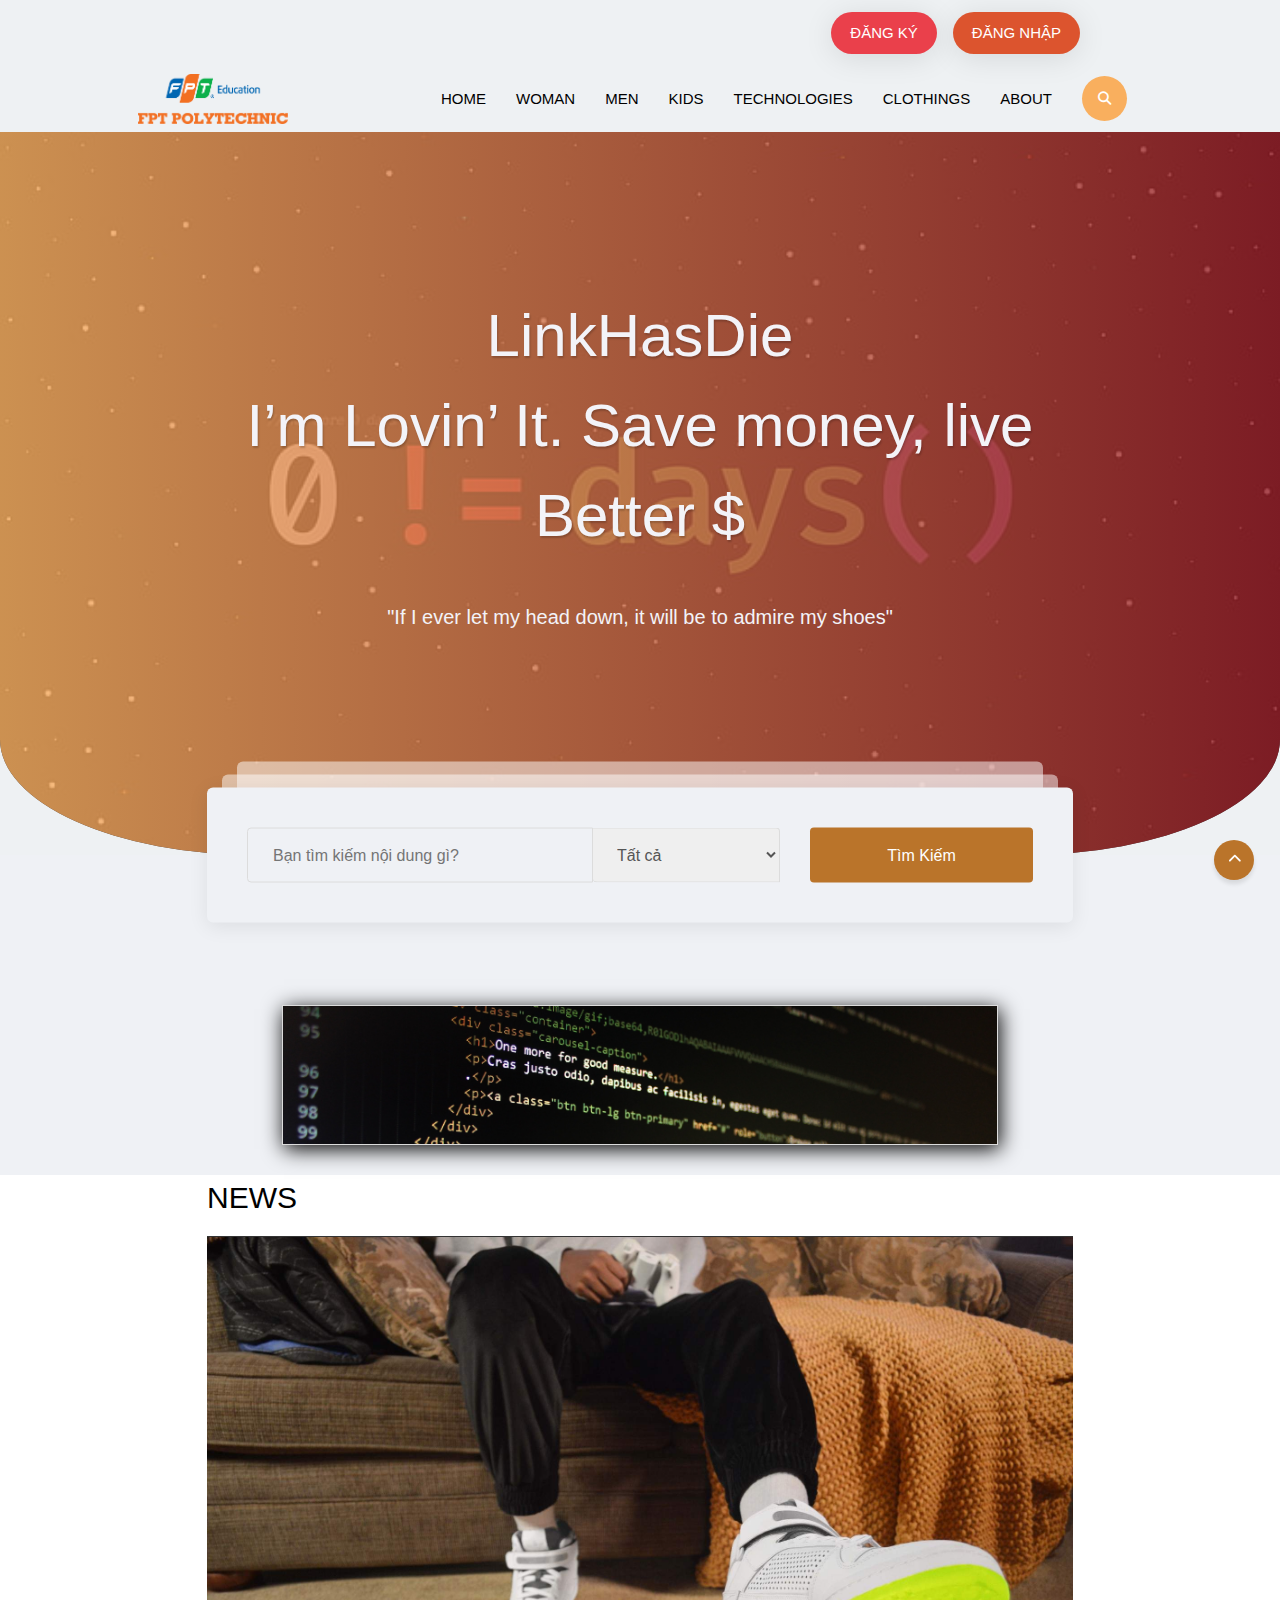
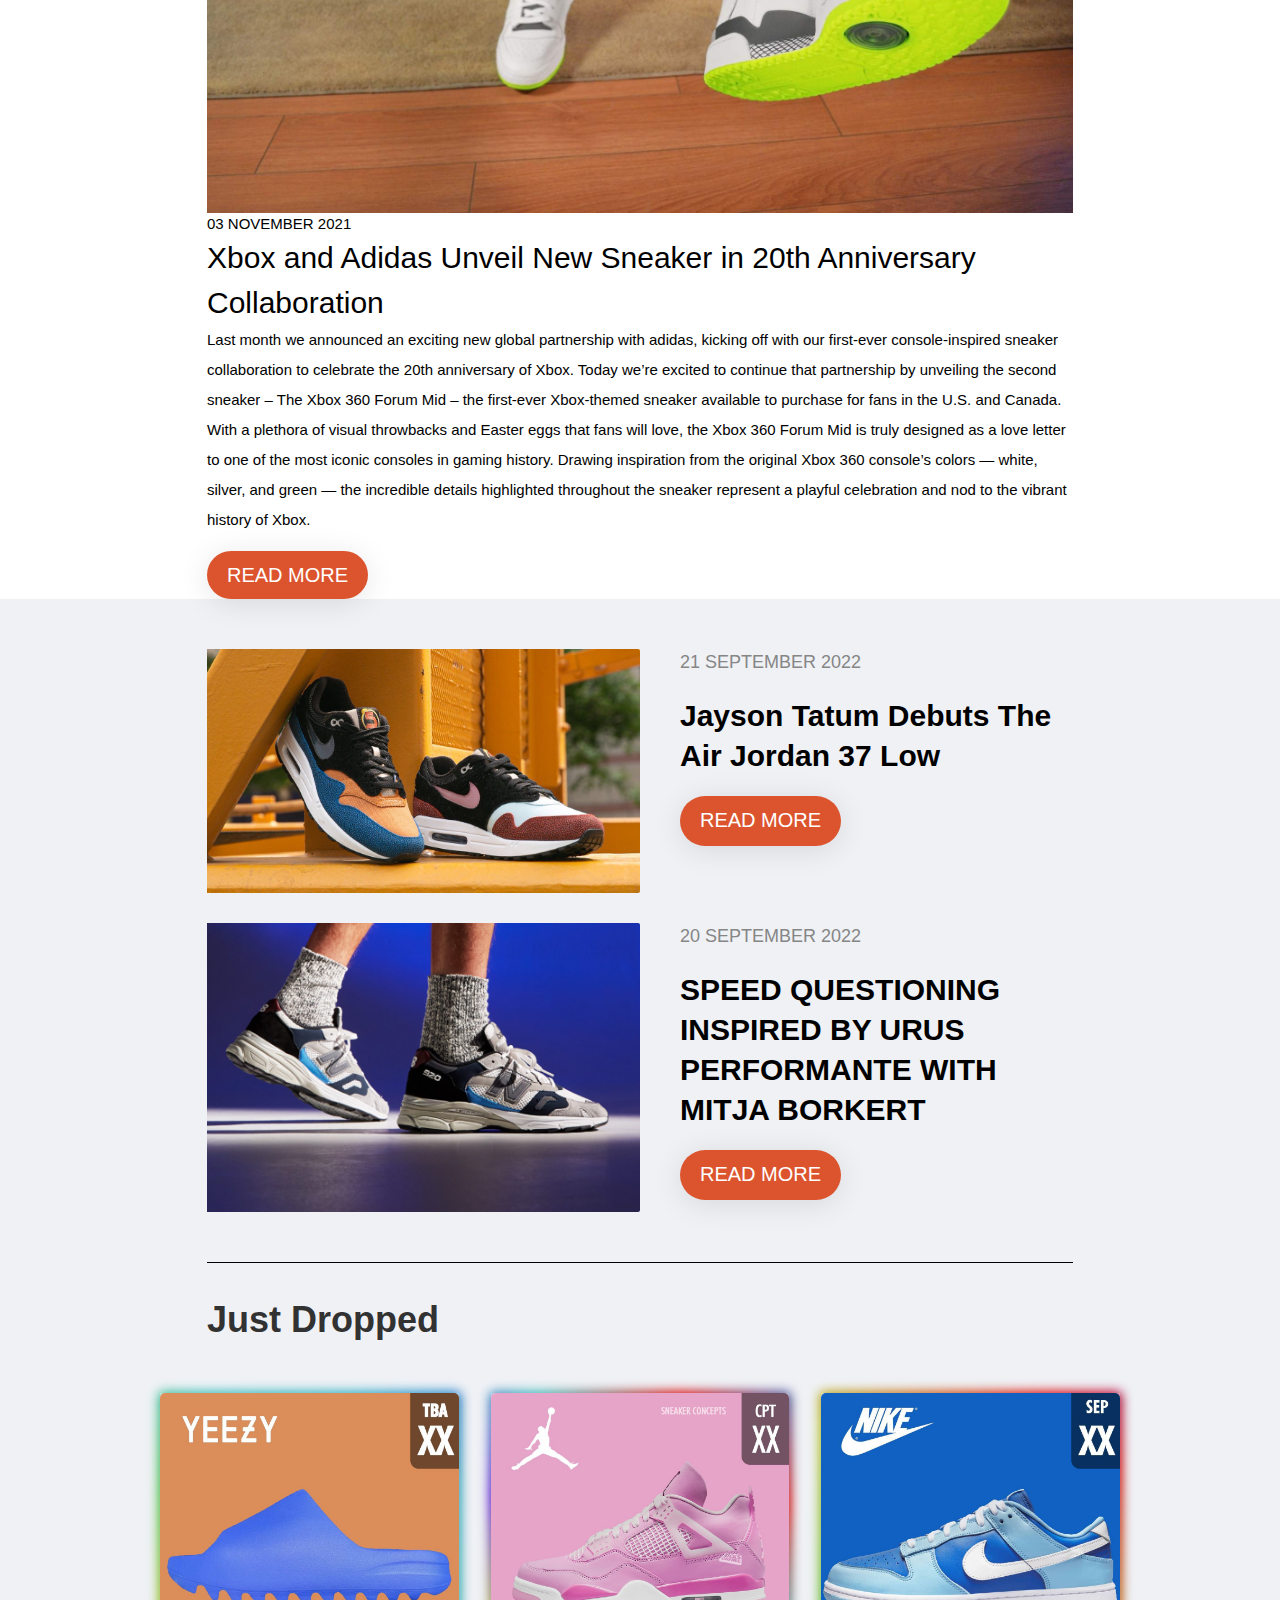
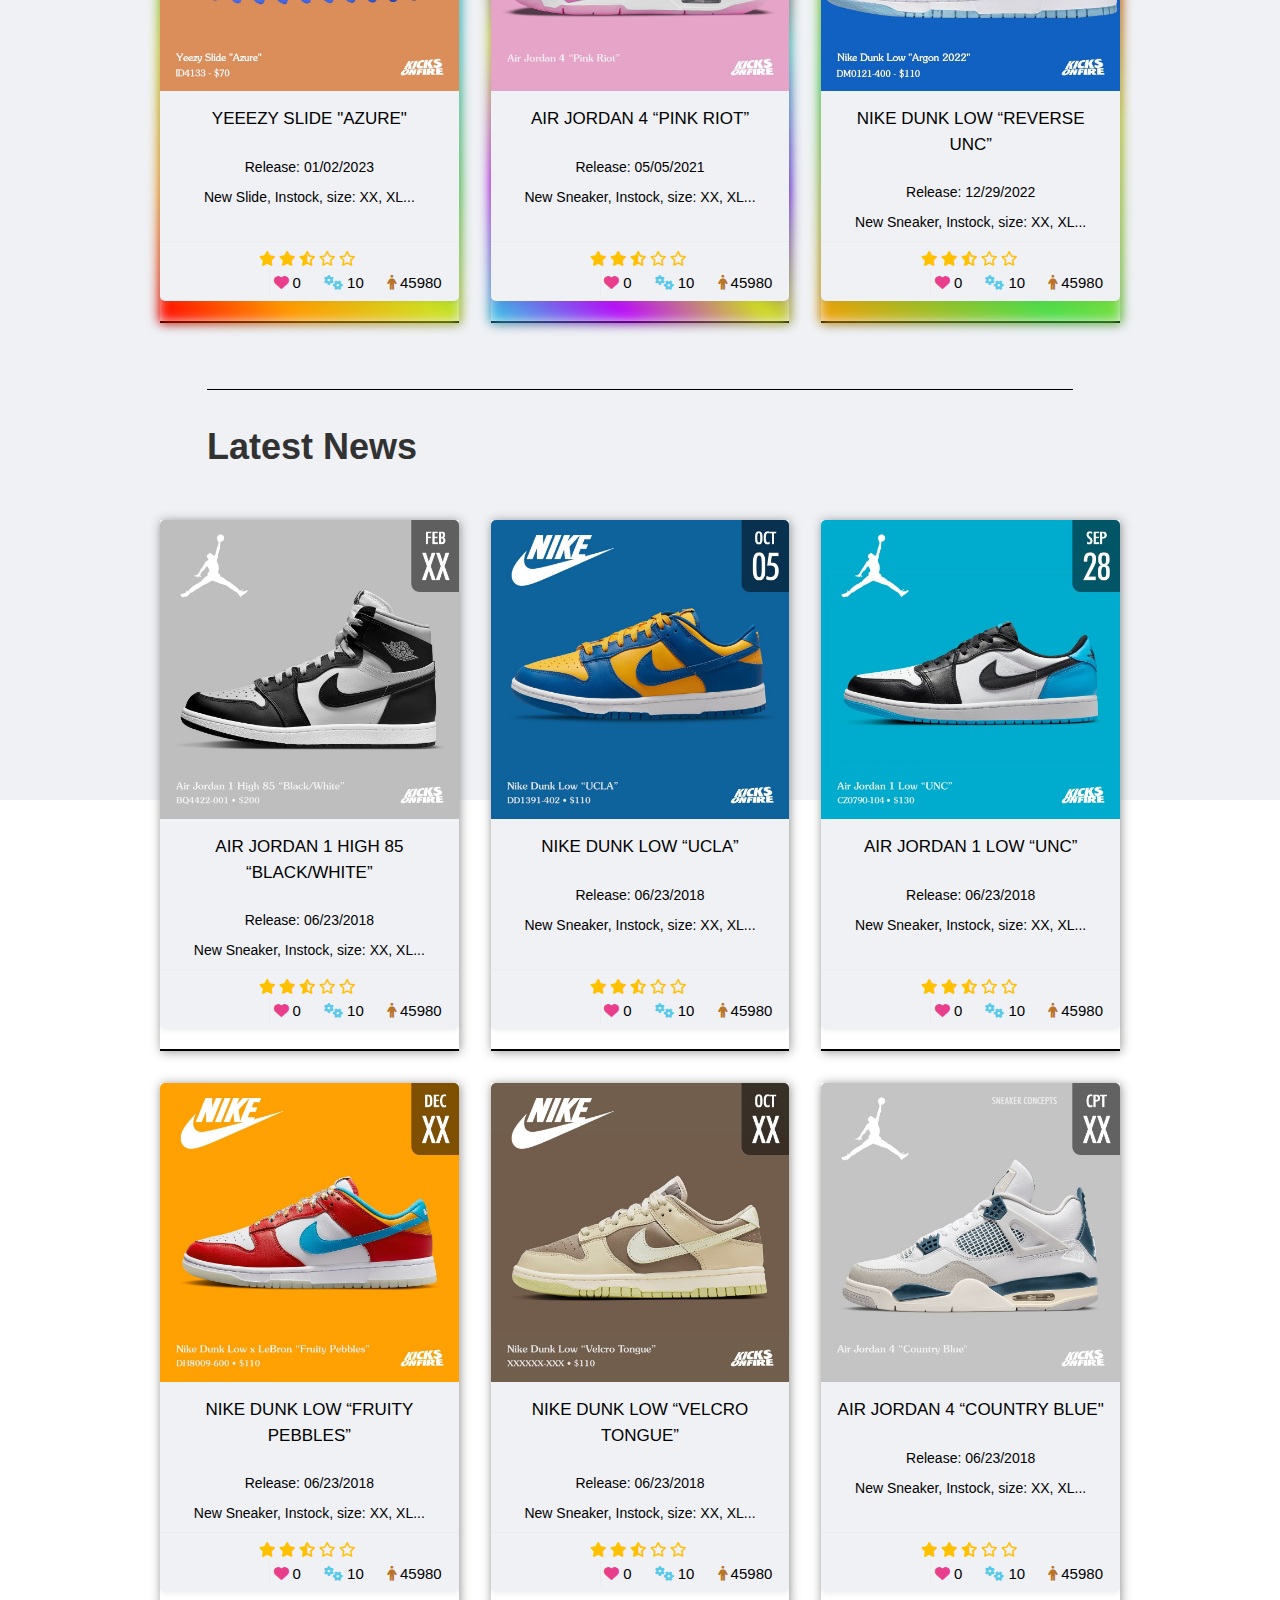
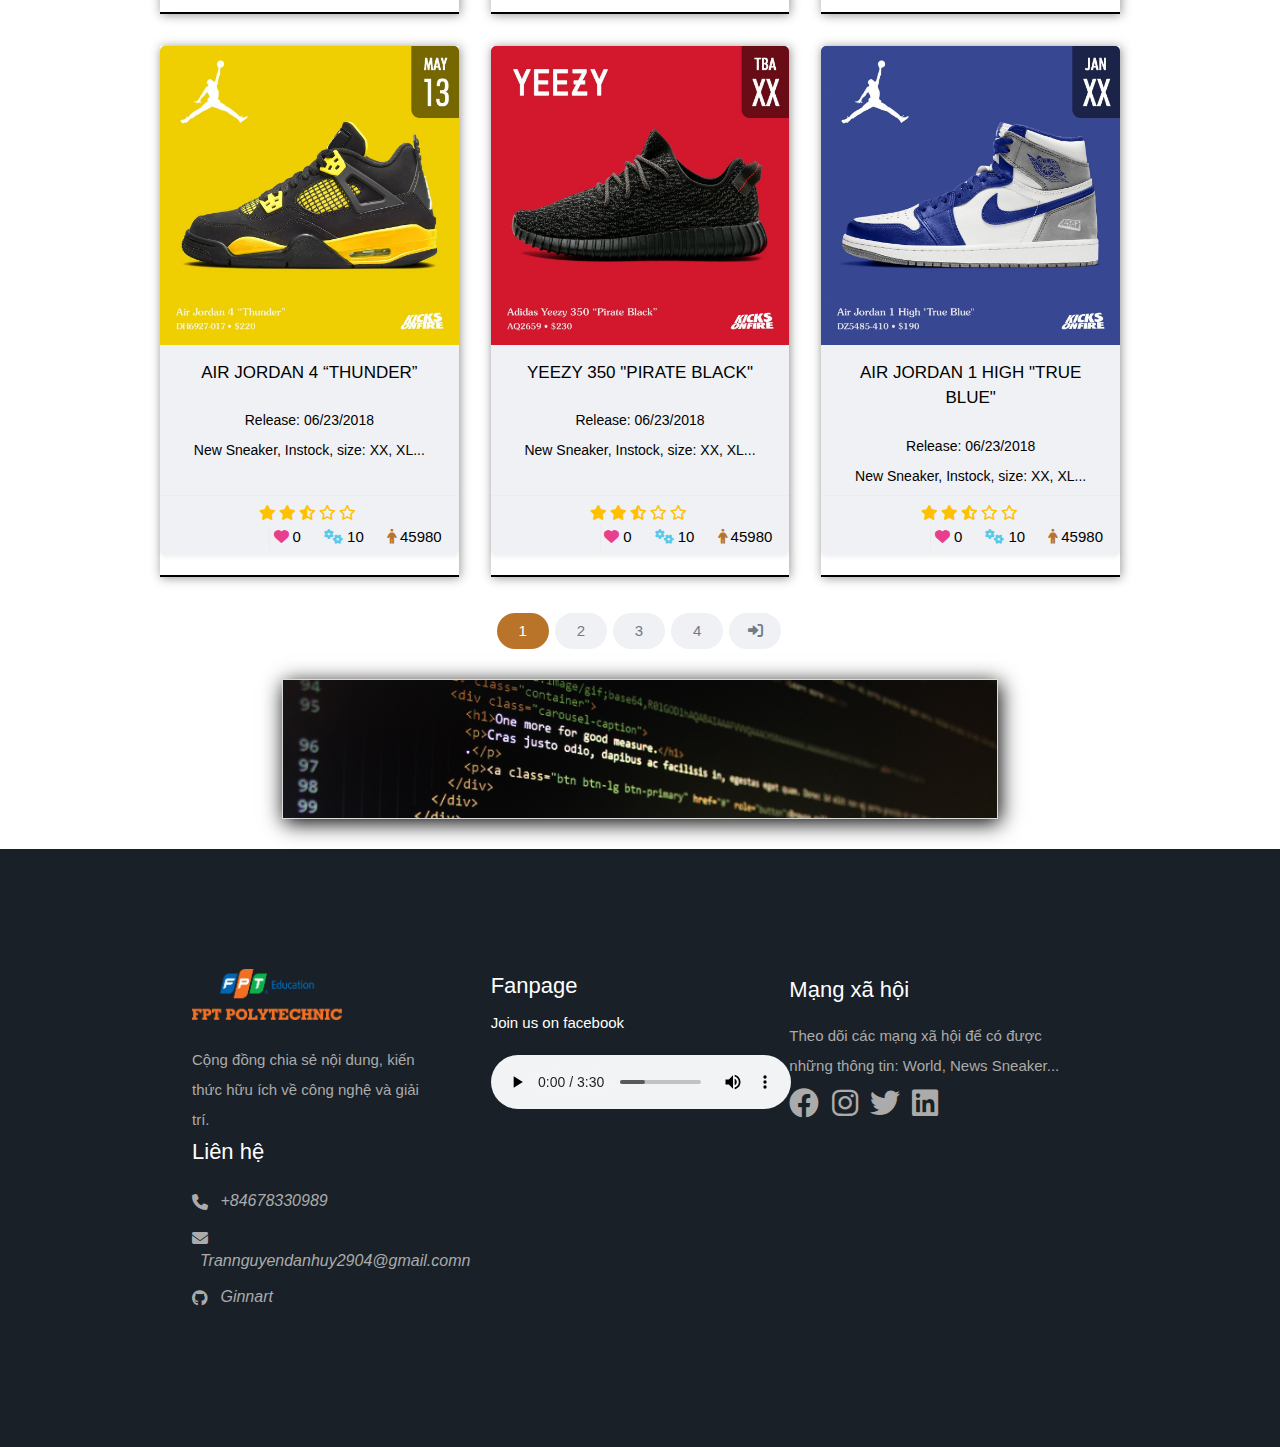
==== commit 10f83b01: "sevenly commited. add iframe. aduio" ====
--- a/Index.html
+++ b/Index.html
@@ -7,7 +7,7 @@
 	<meta name="viewport" content="width=device-width, initial-scale=1.0" />
 	<link rel="stylesheet" href="/Main.css" />
 	<link rel="stylesheet" href="./Assets/fontawesome-free-6.2.0-web/fontawesome-free-6.2.0-web/css/all.min.css" />
-	<script src="./script.json"></script>
+	<script src="./script.js"></script>
 	<title>Nikerunnn</title>
 </head>
 
@@ -16,12 +16,12 @@
 		<div id="header">
 			<div id="nav">
 				<ul id="first-Subnav" class="first-sub-row">
-					<a href="./Sign up.html" class="btn btn--round btn-secondary btn--xs"
+					<a href="./Signup.html" class="btn btn--round btn-secondary btn--xs"
 						title="Đăng ký thành viên">Đăng ký</a>
-					<a href="" class="btn btn--round btn--xs" title="Đăng nhập">Đăng nhập</a>
+					<a href="./Signin.html" class="btn btn--round btn--xs" title="Đăng nhập">Đăng nhập</a>
 				</ul>
 				<div id="second-Subnav" class="second-sub-row">
-					<div><img src="./IMG/Pictures/logo.png" alt="" /> <a href="./Index.html"></a></div>
+					<div><a href="./Index.html"><img src="./IMG/Pictures/logo.png" alt="" /></a></div>
 					<div class="header-menu">
 						<ul class="navbar-nav">
 							<li class="has_dropdown"><a href="./Index.html">HOME</a></li>
@@ -129,7 +129,7 @@
 						incredible details highlighted throughout the sneaker represent a playful celebration and nod to
 						the vibrant history of Xbox.
 					</p>
-					<div class="news-btn">
+					<div class="btn btn--news-xs btn--round news-btn ">
 						<a href="https://sneakernews.com/">READ MORE</a>
 					</div>
 				</div>
@@ -144,7 +144,7 @@
 						<div class="col-6 padding-l-40">
 							<time>21 SEPTEMBER 2022</time>
 							<h1>Jayson Tatum Debuts The Air Jordan 37 Low</h1>
-							<div class="news-btn">
+							<div class="btn btn--news-xs btn--round">
 								<a href="https://sneakernews.com/">READ MORE</a>
 							</div>
 						</div>
@@ -160,7 +160,7 @@
 								SPEED QUESTIONING INSPIRED BY URUS PERFORMANTE WITH MITJA
 								BORKERT
 							</h1>
-							<div class="news-btn">
+							<div class="btn btn--news-xs btn--round	">
 								<a href="https://sneakernews.com/">READ MORE</a>
 							</div>
 						</div>
@@ -172,13 +172,13 @@
 				<div class="items-container">
 					<div class="title-container">
 						<h2>just dropped</h2>
-						<div class="top-item-btn">
+						<!-- <div class="top-item-btn">
 							<a href="#">SEE MORE</a>
-						</div>
+						</div> -->
 					</div>
 					<div class="body-content-row">
 						<div class="col-4 content-item">
-							<div class="news-item" style="margin-bottom: 20px">
+							<div class="news-item rgb" style="margin-bottom: 20px">
 								<div class="news-thumbnail">
 									<a href="#" title="Buy">
 										<img src="./IMG/Pictures/Dép 1.jpg" alt="Slide" title="Slide" />
@@ -220,8 +220,8 @@
 								</div>
 							</div>
 						</div>
-						<div class="col-4 content-item">
-							<div class="news-item" style="margin-bottom: 20px">
+						<div class="col-4 content-item ">
+							<div class="news-item rgb2" style="margin-bottom: 20px">
 								<div class="news-thumbnail">
 									<a href="#" title="Buy">
 										<img src="./IMG/Pictures/Giày1.jpg" alt="Sneaker" title="Sneaker" />
@@ -264,7 +264,7 @@
 							</div>
 						</div>
 						<div class="col-4 content-item">
-							<div class="news-item" style="margin-bottom: 20px">
+							<div class="news-item rgb3" style="margin-bottom: 20px">
 								<div class="news-thumbnail">
 									<a href="#" title="Buy">
 										<img src="./IMG/Pictures/Giày2.jpg" alt="Sneaker" title="Sneaker" />
@@ -310,9 +310,9 @@
 					<div class="items-container" style="padding-top: 50px ">
 						<div class="title-container">
 							<h2>Latest News</h2>
-							<div class="top-item-btn">
+							<!-- <div class="top-item-btn">
 								<a href="#">SEE MORE</a>
-							</div>
+							</div> -->
 						</div>
 						<div class="body-content-row">
 							<div class="col-4 content-item">
@@ -794,12 +794,21 @@
 											">
 									Join us on facebook
 								</h5>
+								<div class="fb-comments" data-href="http://127.0.0.1:5500/Index.html#" data-width="100" data-numposts="2"></div>
+									<audio controls>
+									<source src="./Assets/Converse Màu Kem.mp3" type="audio/mpeg">
+									Your browser does not support the audio element.
+									</audio>
+									<!-- <iframe width="320" height="180"
+												src="https://www.youtube.com/watch?v=6fKjKrvtZjw">
+												</iframe> -->
+												
 							</div>
 							<div class="info-footer" style="margin-top: 50px"></div>
 						</div>
 						<div class="col-4">
 							<div class="info-footer">
-								<div class="footer-row">
+								<!-- <div class="footer-row">
 									<div class="col-4">
 										<div id="div-pageview-realtime" class="text-white"
 											style="font-size: 28px; font-weight: 600">
@@ -814,7 +823,7 @@
 										</div>
 										<p>Online</p>
 									</div>
-								</div>
+								</div> -->
 							</div>
 
 							<div class="newsletter"><h4 class="footer-widget-title text-white">Mạng xã hội</h4>
@@ -837,19 +846,21 @@
 									</ul>
 								</div>
 							</div>
+							<iframe src="https://www.google.com/maps/embed?pb=!1m18!1m12!1m3!1d3918.4436614509846!2d106.6256397147191!3d10.853821092269039!2m3!1f0!2f0!3f0!3m2!1i1024!2i768!4f13.1!3m3!1m2!1s0x31752bee0b0ef9e5%3A0x5b4da59e47aa97a8!2zQ8O0bmcgVmnDqm4gUGjhuqduIE3hu4FtIFF1YW5nIFRydW5n!5e0!3m2!1svi!2s!4v1665478912764!5m2!1svi!2s" width="100%" height="180" style="border:0;" allowfullscreen="" loading="lazy" referrerpolicy="no-referrer-when-downgrade"></iframe>
 						</div>
 					</div>
 				</div>
 			</div>
 		</footer>
-		<button onclick="scrollToTop()" class="go-top">
+		<button onclick="scrollTime()" class="go-top">
 			<i class="fa-solid fa-chevron-up"></i>
 		</button>
+		
 	</div>
 
 	<section class="section-padding"></section>
 	</div>
-
+	<script src="https://uhchat.net/code.php?f=259528"></script>
 	<script>
 		// sticky second top header nav
 		let nav = document.getElementById("second-Subnav");
@@ -864,17 +875,21 @@
 				nav.classList.remove("is-sticky");
 			}
 		}
-		// scroll to top funcion
-		function scrollToTop() {
-			// window.scrollTo(0, 0);
-			// window.scroll({
-			// top: 0,
-			// left: 0,
-			// behavior: 'smooth'
-			// });
-			window.scrollTo({ top: 0, behavior: "smooth" });
-		}
+		
+		// // scroll to top funcion
+		// function scrollToTop() {
+		// 	// window.scrollTo(0, 0);
+		// 	// window.scroll({
+		// 	// top: 0,
+		// 	// left: 0,
+		// 	// behavior: 'smooth'
+		// 	// });
+		// 	window.scrollTo({ top: 0, behavior: "smooth" });
+		// }
+	
 	</script>
 </body>
+<div id="fb-root"></div>
+<script async defer crossorigin="anonymous" src="https://connect.facebook.net/en_GB/sdk.js#xfbml=1&version=v15.0" nonce="SxqsJJaH"></script>
 
 </html>--- a/Main.css
+++ b/Main.css
@@ -81,7 +81,7 @@
 :root {
 	--blue: #0674ec;
 	--menu-a: #000;
-	-breadcrumb-area: linear-gradient(to left, #7347c1, #0674ec);
+	-breadcrumb-area: linear-gradient(to left, #951d26, #f9af5e);
 }
 
 ::-webkit-scrollbar {
@@ -99,7 +99,7 @@
 }
 
 ::-webkit-scrollbar-thumb {
-	background: linear-gradient(to left, #7347c1, #0674ec);
+	background: linear-gradient(to left, #951d26, #f9af5e);
 	border: 0 transparent;
 	border-radius: 31px;
 }
@@ -119,7 +119,7 @@
 
 .first-sub-row {
 	width: 70%;
-	padding: 0 15px;
+	/* padding: 0 15px; */
 	margin: 0 auto;
 	flex: wrap;
 	display: flex;
@@ -127,7 +127,7 @@
 
 .second-sub-row {
 	width: 100% !important;
-	padding: 0 15px;
+	/* padding: 0 15px; */
 	margin: 0 auto;
 	justify-content: space-between;
 }
@@ -175,12 +175,14 @@
 	background-size: cover !important;
 	background-position: 50% 50% !important;
 	z-index: 0;
-	-webkit-transition: opacity 0.3s linear;
+	/* -webkit-transition: opacity 0.3s linear; */
 	opacity: 0;
+	border-radius: 0 0 20% 20% / 0 0 16% 16%;
 }
 
 #Base {
 	height: 4000px;
+	background: #eff1f5;
 }
 
 .btn--round {
@@ -188,7 +190,7 @@
 }
 
 .btn-secondary {
-	background: #7347c1 !important;
+	background: #ea404b !important;
 }
 
 .container {
@@ -198,6 +200,27 @@
 	margin-right: auto;
 	margin-left: auto;
 }
+
+/* @media (min-width: 1200px) {
+	.container {
+		max-width: 1170px;
+	}
+}
+@media (min-width: 992px) {
+	.container {
+		max-width: 960px;
+	}
+}
+@media (min-width: 768px) {
+	.container {
+		max-width: 720px;
+	}
+}
+@media (min-width: 576px) {
+	.container {
+		max-width: 540px;
+	}
+} */
 
 input {
 	line-height: 45px;
@@ -240,7 +263,8 @@
 
 .btn {
 	text-decoration: none;
-	background-color: #0674ec;
+	/* background-color: #377ac1; */
+	background-color: #dc542e;
 	color: #fff;
 	margin: 0;
 	font-weight: 500;
@@ -253,11 +277,48 @@
 	padding: 8px;
 }
 
+.btn:hover {
+	background-color: #ba742a;
+	cursor: pointer;
+	color: #fff;
+}
+
+.btn:hover:before {
+	opacity: 0.07;
+	visibility: visible;
+}
+.btn:hover {
+	/* color: #212529; */
+	text-decoration: none;
+}
+
 .btn--xs {
+	line-height: 42px;
+	padding: 0 19px;
+	font-size: 15px;
+	margin: 0px 8px;
+}
+.btn--news-xs {
+	line-height: 36px;
+	padding: 6px 20px;
+	font-size: 15px;
+}
+.btn--news-xs > a {
+	line-height: 36px;
+	/* padding: 4px 16px; */
+	font-size: 20px;
+	color: #fff;
+	font-weight: 400;
+}
+
+.news-btn {
+	margin-top: 16px;
+}
+
+.btn-form--xs {
 	line-height: 36px;
 	padding: 0 19px;
 	font-size: 15px;
-	margin: 0px 8px;
 }
 
 .btn--lg,
@@ -294,7 +355,7 @@
 
 .cardify,
 .thread-sort-area {
-	background: #fff;
+	background: #eff1f5;
 	/* -webkit-border-radius: 4px; */
 	border-radius: 4px;
 	/* -webkit-box-shadow: 0 2px 4px rgb(108 111 115 / 10%); */
@@ -352,7 +413,7 @@
 	border: 0;
 	width: 45px;
 	text-align: center;
-	background: #0674ec;
+	background: #f9af5e;
 	color: #fff;
 	-webkit-border-radius: 50%;
 	border-radius: 50%;
@@ -463,10 +524,11 @@
 	height: 100%;
 	width: 100%;
 	content: "";
-	background: linear-gradient(to left, #7347c1, #0030de);
+	background: linear-gradient(to left, #951d26, #f9af5e);
 	top: 0;
 	left: 0;
 	opacity: 0.8;
+	border-radius: 0 0 20% 20% / 0 0 16% 16%;
 }
 
 .bgimage:before {
@@ -522,7 +584,7 @@
 	padding: 40px;
 	border-radius: 6px;
 	position: relative;
-	background: #fff;
+	background: #eff1f5;
 }
 
 .search-row {
@@ -566,7 +628,7 @@
 	font-size: 16px;
 	border-radius: 4px 0 0 4px;
 	border-right: 0;
-	background: #fff;
+	background: #eff1f5;
 	border: 1px solid #dcdcdc;
 	outline: none;
 }
@@ -606,7 +668,7 @@
 }
 
 .search-btn {
-	background: #0674ec;
+	background: #ba742a;
 	color: #fff;
 	-webkit-border-radius: 4px;
 	border-radius: 4px;
@@ -744,6 +806,7 @@
 	margin: 16px;
 	transition: 0.2s;
 	position: relative;
+	z-index: 1;
 }
 
 .content-item:hover {
@@ -810,7 +873,7 @@
 }
 
 .top-item-btn > a:hover {
-	background-color: #0674ec;
+	background-color: #ba742a;
 	color: white;
 }
 
@@ -909,18 +972,8 @@
 	text-align: center;
 }
 
-.news-btn > a {
-	padding: 4px 16px;
-	font-size: 20px;
-	color: #202020;
-	margin-top: 16px;
-	font-weight: 400;
-	border-radius: 5px;
-	border: 1px solid;
-}
-
 .news-btn > a:hover {
-	background-color: #0674ec;
+	background-color: #ba742a;
 	color: white;
 }
 
@@ -957,7 +1010,7 @@
 
 .hero-ads {
 	padding: 50px 0px;
-	background-color: white;
+	background-color: #eff1f5;
 }
 
 .hero-ads h1 {
@@ -1097,7 +1150,7 @@
 }
 
 .pagination-are .page-numbers:hover {
-	background: #0674ec;
+	background: #ba742a;
 	color: #fff;
 }
 
@@ -1106,7 +1159,7 @@
 	display: inline-block;
 	min-width: 52px;
 	transition: 0.3s ease;
-	background: #fff;
+	background: #eff1f5;
 	/* -webkit-border-radius: 25px; */
 	border-radius: 25px;
 	font-weight: 500;
@@ -1117,7 +1170,7 @@
 
 .pagination-area .page-numbers:hover,
 .pagination-area .page-numbers.current {
-	background: #0674ec;
+	background: #ba742a;
 	color: #fff;
 }
 
@@ -1126,7 +1179,7 @@
 	line-height: 40px;
 	cursor: pointer;
 	width: 40px;
-	background: #0674ec;
+	background: #ba742a;
 	color: #fff;
 	position: fixed;
 	-webkit-box-shadow: 0 4px 4px rgb(0 0 0 / 10%);
@@ -1192,11 +1245,114 @@
 
 /* item test */
 .news-item {
-	background: #fff;
+	background: #eff1f5;
 	border-radius: 5px;
 	box-shadow: 0 2px 4px rgb(108 111 115 / 10%);
 	transition: 0.3s ease;
 }
+
+.rgb::after {
+	content: "";
+	background: linear-gradient(
+			45deg,
+			#ff0000 0%,
+			#ff9a00 10%,
+			#d0de21 20%,
+			#4fdc4a 30%,
+			#3fdad8 40%,
+			#2fc9e2 50%,
+			#1c7fee 60%,
+			#5f15f2 70%,
+			#ba0cf8 80%,
+			#fb07d9 90%,
+			#ff0000 100%
+		)
+		repeat 0% 0% / 300% 100%;
+	position: absolute;
+	inset: -1px;
+	border-radius: 2px;
+	filter: blur(6px);
+	z-index: -1;
+	animation: rgb 6s linear infinite;
+}
+.rgb2::after {
+	content: "";
+	background: linear-gradient(
+			45deg,
+			#2fc9e2 0%,
+			#ba0cf8 10%,
+			#d0de21 20%,
+			#5f15f2 30%,
+			#3fdad8 40%,
+			#ff0000 50%,
+			#1c7fee 60%,
+			#4fdc4a 70%,
+			#ff9a00 80%,
+			#fb07d9 90%,
+			#ff0000 100%
+		)
+		repeat 0% 0% / 300% 100%;
+	position: absolute;
+	inset: -1px;
+	border-radius: 2px;
+	filter: blur(6px);
+	z-index: -1;
+	animation: rgb 6s linear infinite;
+}
+.rgb3::after {
+	content: "";
+	background: linear-gradient(
+			45deg,
+			#1c7fee 0%,
+
+			#fb07d9 10%,
+			#ff9a00 20%,
+			#4fdc4a 30%,
+			#d0de21 40%,
+			#ff0000 50%,
+			#5f15f2 60%,
+			#ba0cf8 70%,
+			#2fc9e2 80%,
+			#ff0000 90%,
+			#3fdad8 100%
+		)
+		repeat 0% 0% / 500% 200%;
+	position: absolute;
+	inset: -1px;
+	border-radius: 2px;
+	filter: blur(6px);
+	z-index: -1;
+	animation: rgb 6s linear infinite;
+}
+
+@keyframes rgb {
+	0% {
+		background-position: 0% 50%;
+	}
+	50% {
+		background-position: 100% 50%;
+	}
+	100% {
+		background-position: 0% 50%;
+	}
+}
+
+/* --angle: 0deg;
+	border: 1px solid;
+	border-image: linear-gradient(var(--angle), #12c2e9, #c471ed, #f64f59) 1;
+	animation: 5s rotate linear infinite;
+
+@keyframes rotate {
+	to {
+		--angle: 360deg;
+	}
+}
+
+@property --angle {
+	syntax: "<angle>";
+	initial-value: 0deg;
+	inherits: false;
+} */
 
 .news-thumbnail {
 	position: relative;
@@ -1206,6 +1362,7 @@
 	color: #007bff;
 	text-decoration: none;
 	background-color: transparent;
+	cursor: pointer;
 }
 
 .news-item .news-thumbnail img {
@@ -1315,7 +1472,7 @@
 }
 
 .pcolor {
-	color: #0674ec;
+	color: #ba742a;
 }
 
 /* SIGN UP CSS PAGE */
@@ -1365,7 +1522,7 @@
 	/* background: -webkit-gradient(linear, right top, left top, from(#7347c1), to(#0674ec));
     background: -webkit-linear-gradient(right, #7347c1, #0674ec);
     background: -o-linear-gradient(right, #7347c1, #0674ec); */
-	background: linear-gradient(to left, #7347c1, #0674ec);
+	background: linear-gradient(to left, #951d26, #f9af5e);
 	opacity: 0.91;
 	top: 0;
 	left: 0;
@@ -1552,13 +1709,12 @@
 	border-radius: 0.25em;
 }
 
-.signup-area .register-btn {
+/* .signup-area .register-btn {
 	margin-top: 30px;
-}
+} */
 
 .login-assist p a {
-	text-transform: lowercase;
-	color: #0674ec;
+	color: #f9af5e;
 }
 
 .login-area p,
@@ -1570,6 +1726,115 @@
 	margin-top: 40px;
 }
 
+/* Form Sign in */
+
+.login-assist .signup {
+	text-align: right;
+	float: right;
+}
+
+.login-assist .recover {
+	text-align: left;
+	display: inline-block;
+}
+label,
+.form-group p.label {
+	font-weight: 500;
+	font-size: 16px;
+	line-height: 26px;
+	text-transform: capitalize;
+	margin-bottom: 10px;
+	color: #000;
+	font-weight: 600 !important;
+}
+.custom_checkbox label .label_text,
+.custom_checkbox .form-group p.label .label_text,
+.form-group .custom_checkbox p.label .label_text {
+	font-weight: 500;
+	color: #000;
+	display: inline-block;
+	vertical-align: middle;
+	margin-left: 11px;
+}
+
+label span,
+.form-group p.label span {
+	font-weight: 400;
+	font-size: 15px;
+}
+label {
+	cursor: default;
+}
+
+.custom_checkbox input[type="checkbox"]:checked + label .shadow_checkbox {
+	border: transparent;
+}
+.custom_checkbox
+	input[type="checkbox"]:checked
+	+ label
+	.shadow_checkbox:before {
+	visibility: visible;
+}
+.custom_checkbox input[type="checkbox"] {
+	display: none;
+}
+
+.custom_checkbox {
+	position: relative;
+	margin-top: 10px;
+}
+button,
+input {
+	overflow: visible;
+}
+
+b,
+strong {
+	font-weight: bolder;
+	text-transform: none;
+}
+
+strong {
+	font-weight: bold;
+}
+
+.custom_checkbox input[type="checkbox"] {
+	display: none;
+}
+
+.custom_checkbox label .shadow_checkbox:before,
+.custom_checkbox .form-group p.label .shadow_checkbox:before,
+.form-group .custom_checkbox p.label .shadow_checkbox:before {
+	position: absolute;
+	height: 100%;
+	width: 100%;
+	top: 0;
+	content: "\f00c";
+	font-size: 12px;
+	visibility: hidden;
+	text-align: center;
+	color: #fff;
+	line-height: 18px;
+	/* font-family: Font Awesome\5 Pro, sans-serif; */
+	background: #f9af5e;
+	/* -webkit-border-radius: 2px; */
+	border-radius: 2px;
+}
+
+.custom_checkbox label .shadow_checkbox,
+.custom_checkbox .form-group p.label .shadow_checkbox,
+.form-group .custom_checkbox p.label .shadow_checkbox {
+	height: 18px;
+	width: 18px;
+	top: 0;
+	border: 1px solid #d3d3d3;
+	display: inline-block;
+	vertical-align: middle;
+	position: relative;
+	/* -webkit-border-radius: 2px; */
+	border-radius: 2px;
+}
+
 /* filter */
 .filter-bar .filter-dropdown {
 	position: relative;
@@ -1609,13 +1874,13 @@
 
 .thread-sort-area .sort-option ul li.active a {
 	color: #fff;
-	background: #0674ec;
+	background: #f9af5e;
 	/* -webkit-border-radius: 200px; */
 	border-radius: 200px;
 }
 .thread-sort-area .sort-option ul li a:hover {
 	color: #fff;
-	background: #0674ec;
+	background: #f9af5e;
 	/* -webkit-border-radius: 200px; */
 	border-radius: 200px;
 }
@@ -1715,7 +1980,7 @@
 	/* -webkit-border-radius: 0.25rem; */
 	border-radius: 0.25rem;
 	padding: 0 12px;
-	color: #0674ec;
+	color: #f9af5e;
 	margin-left: 9px;
 	font-size: 12px;
 	font-weight: 600;
@@ -1780,7 +2045,7 @@
 }
 
 .support-sidebar .login-promot {
-	background: #0674ec;
+	background: #f9af5e;
 	color: #fff;
 	margin-bottom: 30px;
 	font-weight: 500;
@@ -1800,7 +2065,7 @@
 .content-card,
 .support-sidebar .content-card,
 .support-sidebar .item-preview {
-	background: #fff;
+	background: #eff1f5;
 	-webkit-border-radius: 4px;
 	border-radius: 4px;
 	-webkit-box-shadow: 0 2px 4px rgb(108 111 115 / 10%);
@@ -1956,3 +2221,7 @@
 	display: inline-block;
 	vertical-align: top;
 }
+
+.fb-comments {
+	color: #fff;
+}
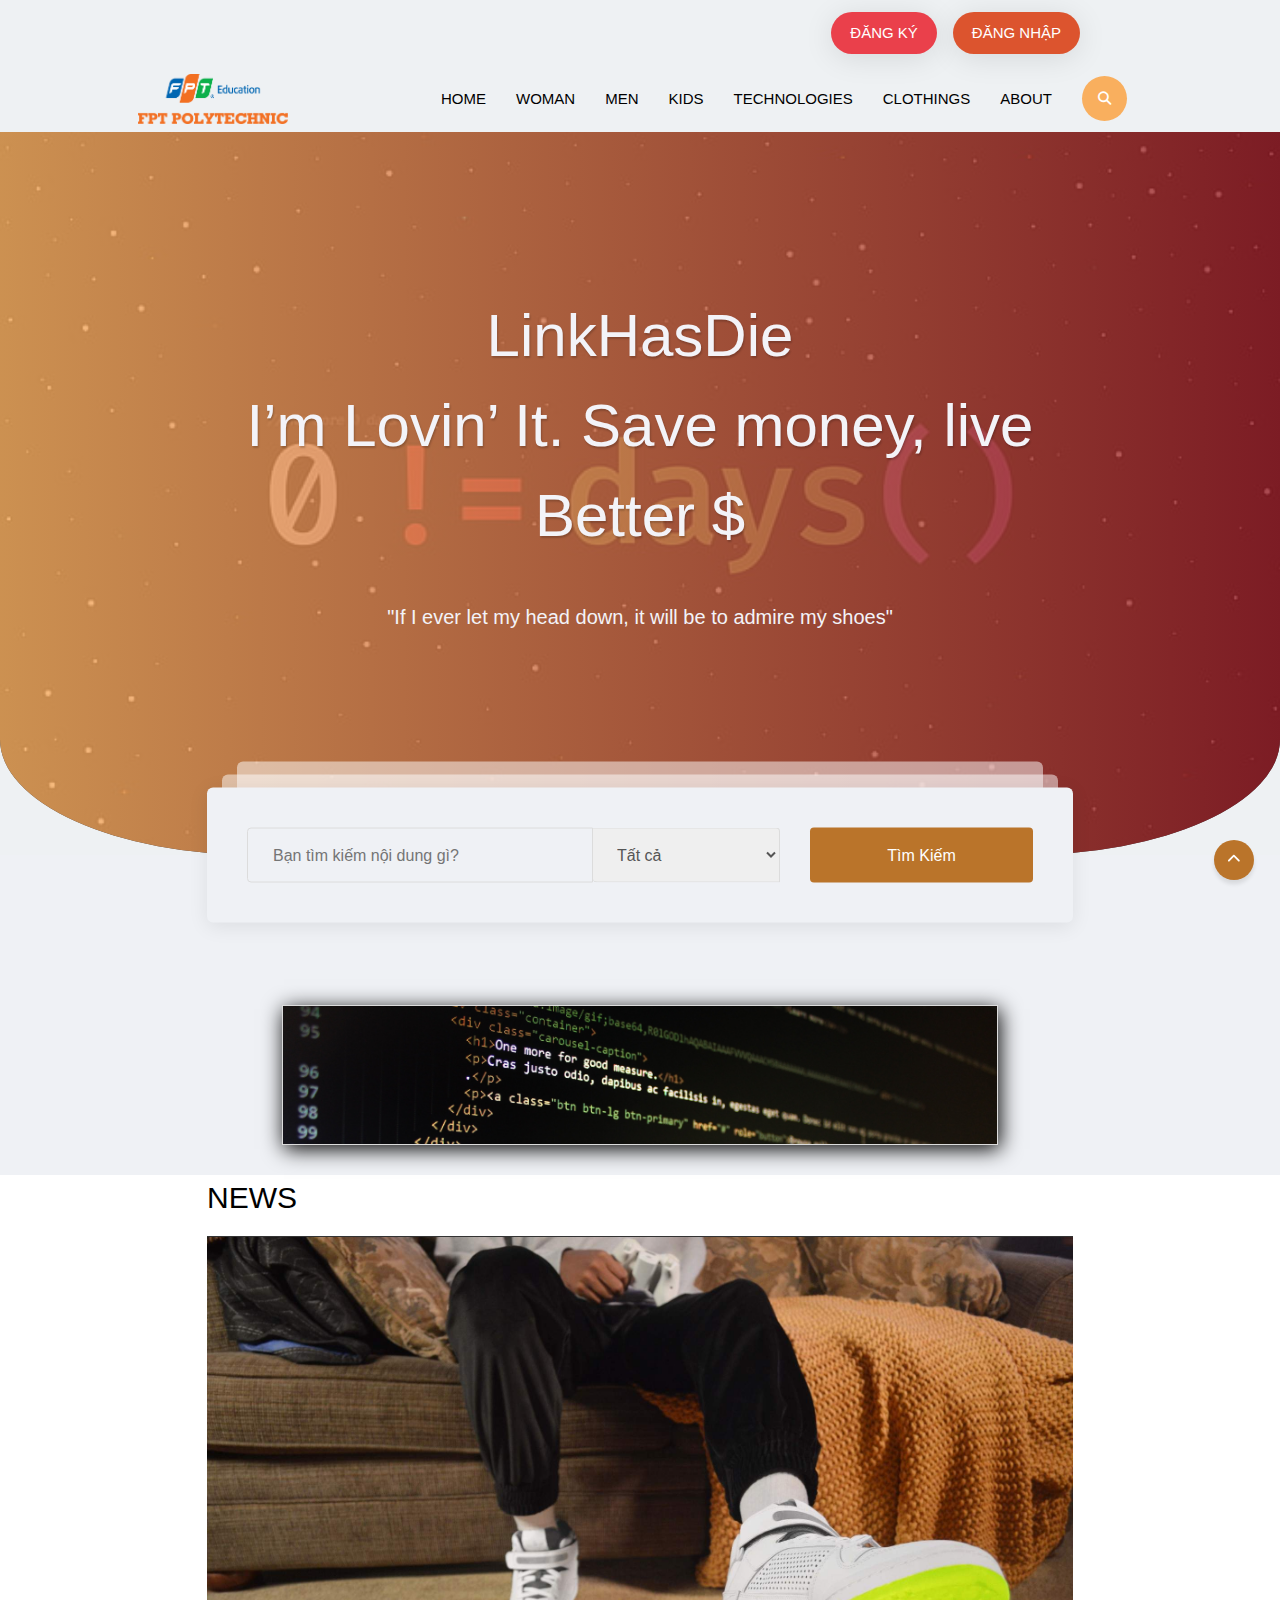
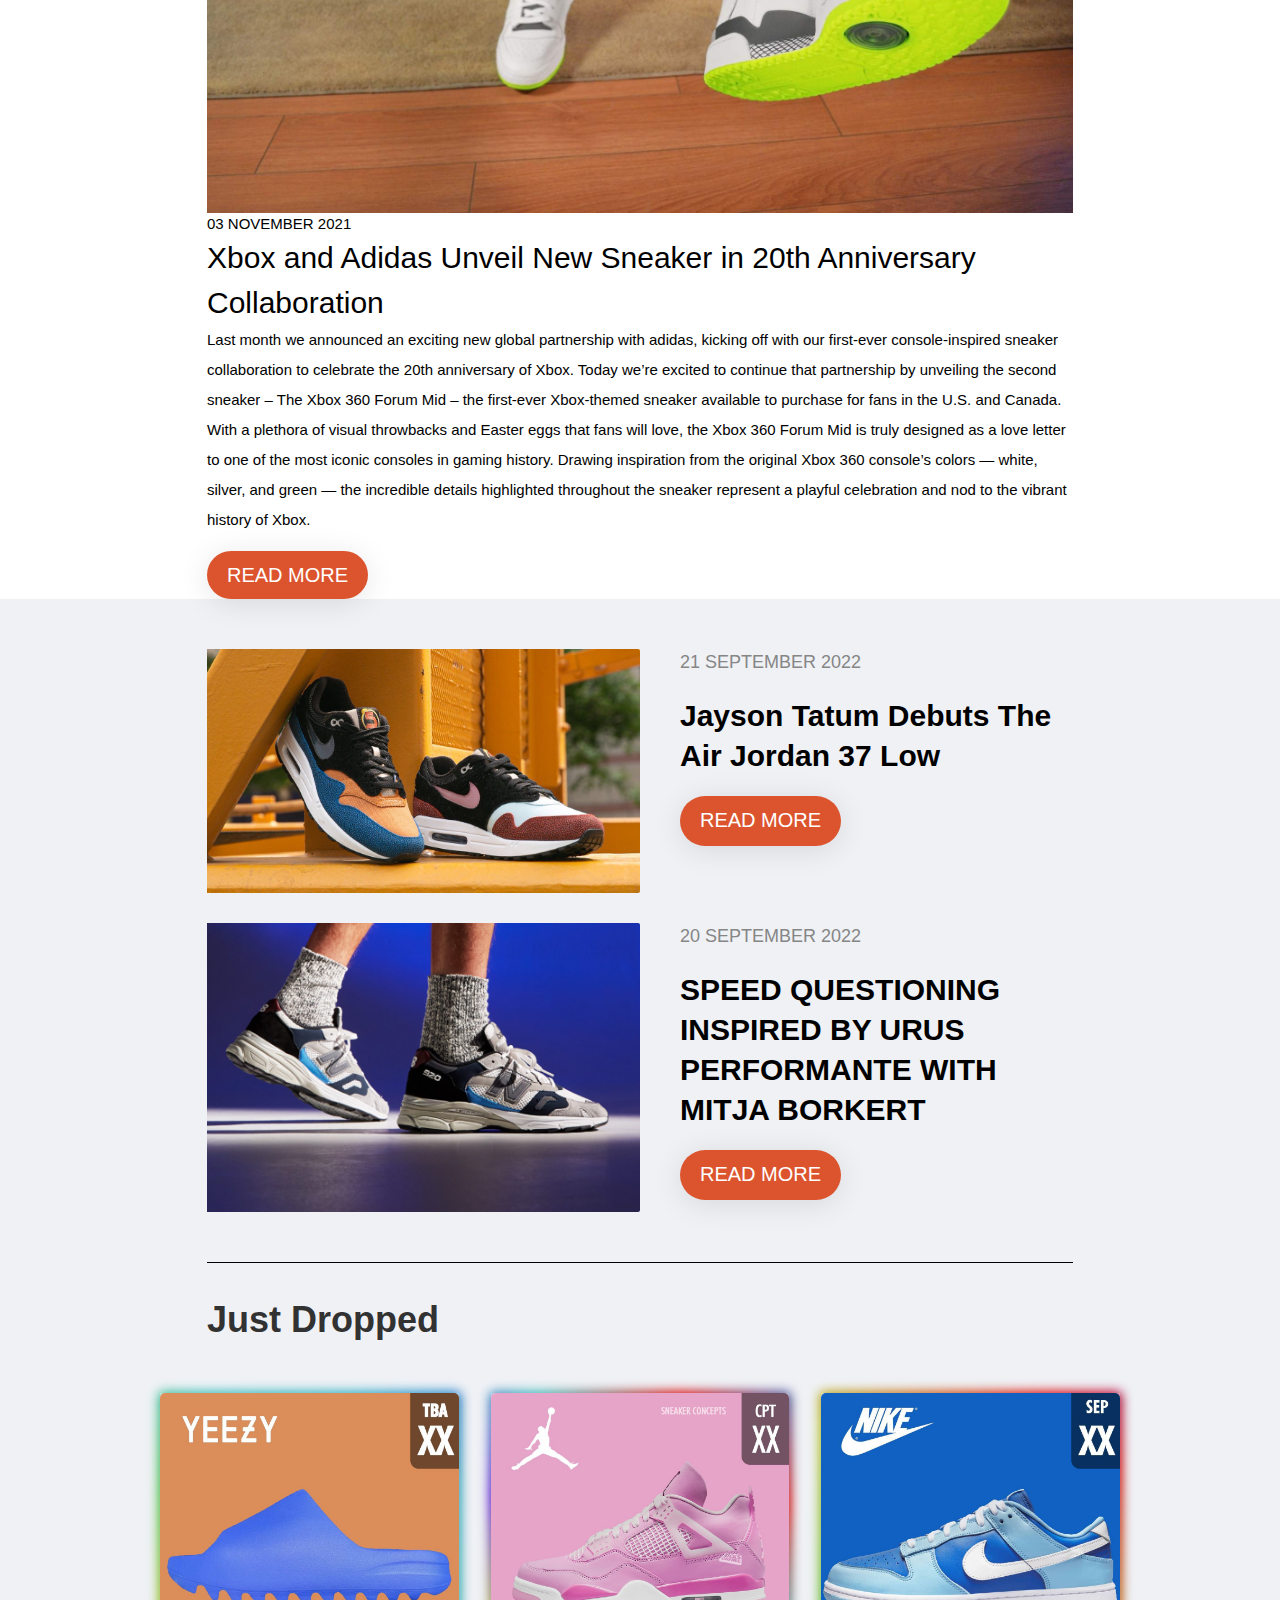
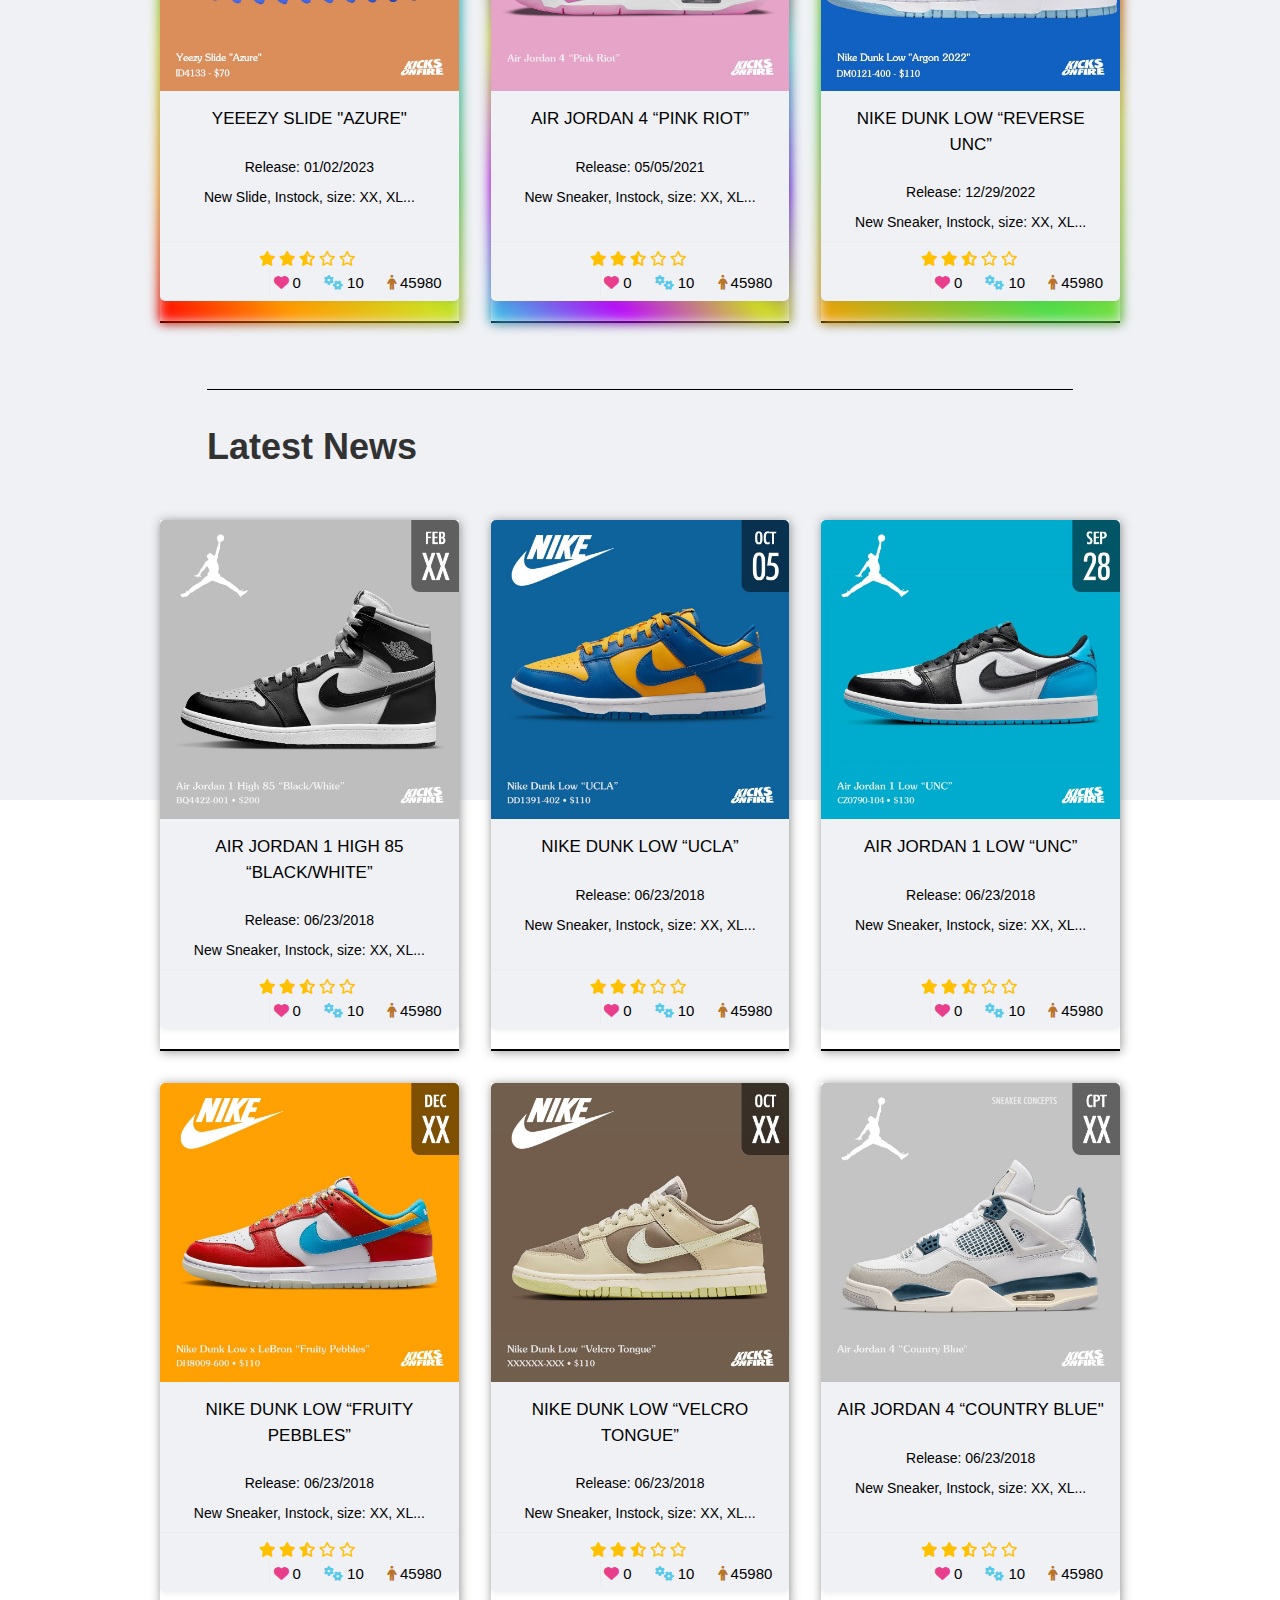
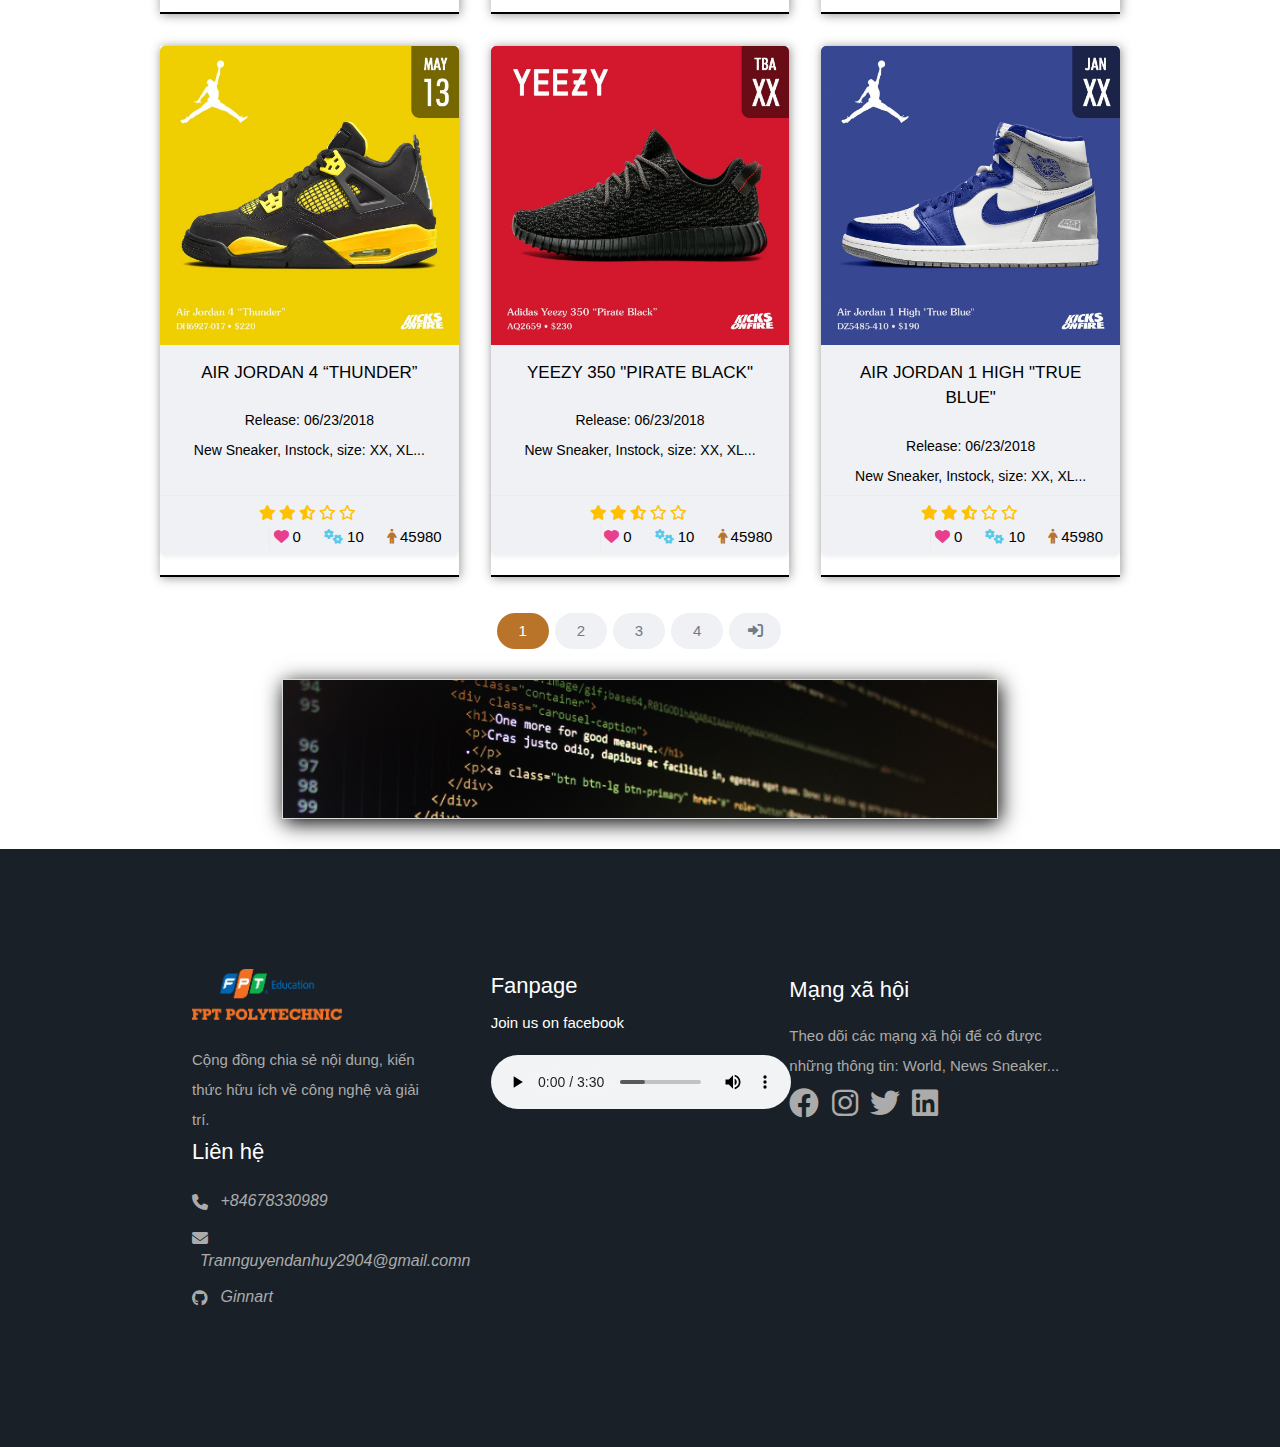
==== commit 98a152ef: "last commited add logo" ====
--- a/Index.html
+++ b/Index.html
@@ -6,9 +6,10 @@
 	<meta http-equiv="X-UA-Compatible" content="IE=edge" />
 	<meta name="viewport" content="width=device-width, initial-scale=1.0" />
 	<link rel="stylesheet" href="/Main.css" />
+	<link rel="shortcut icon" href="./Assets/favicon.ico" type="image/x-icon">
 	<link rel="stylesheet" href="./Assets/fontawesome-free-6.2.0-web/fontawesome-free-6.2.0-web/css/all.min.css" />
 	<script src="./script.js"></script>
-	<title>Nikerunnn</title>
+	<title>Shoe Run Time</title>
 </head>
 
 <body>
@@ -16,8 +17,8 @@
 		<div id="header">
 			<div id="nav">
 				<ul id="first-Subnav" class="first-sub-row">
-					<a href="./Signup.html" class="btn btn--round btn-secondary btn--xs"
-						title="Đăng ký thành viên">Đăng ký</a>
+					<a href="./Signup.html" class="btn btn--round btn-secondary btn--xs" title="Đăng ký thành viên">Đăng
+						ký</a>
 					<a href="./Signin.html" class="btn btn--round btn--xs" title="Đăng nhập">Đăng nhập</a>
 				</ul>
 				<div id="second-Subnav" class="second-sub-row">
@@ -794,15 +795,16 @@
 											">
 									Join us on facebook
 								</h5>
-								<div class="fb-comments" data-href="http://127.0.0.1:5500/Index.html#" data-width="100" data-numposts="2"></div>
-									<audio controls>
+								<div class="fb-comments" data-href="http://127.0.0.1:5500/Index.html#" data-width="100"
+									data-numposts="2"></div>
+								<audio controls>
 									<source src="./Assets/Converse Màu Kem.mp3" type="audio/mpeg">
 									Your browser does not support the audio element.
-									</audio>
-									<!-- <iframe width="320" height="180"
+								</audio>
+								<!-- <iframe width="320" height="180"
 												src="https://www.youtube.com/watch?v=6fKjKrvtZjw">
 												</iframe> -->
-												
+
 							</div>
 							<div class="info-footer" style="margin-top: 50px"></div>
 						</div>
@@ -826,7 +828,8 @@
 								</div> -->
 							</div>
 
-							<div class="newsletter"><h4 class="footer-widget-title text-white">Mạng xã hội</h4>
+							<div class="newsletter">
+								<h4 class="footer-widget-title text-white">Mạng xã hội</h4>
 								<p>
 									Theo dõi các mạng xã hội để có được những thông tin: World, News Sneaker...</p>
 								<div class="social social-color-fill">
@@ -846,7 +849,10 @@
 									</ul>
 								</div>
 							</div>
-							<iframe src="https://www.google.com/maps/embed?pb=!1m18!1m12!1m3!1d3918.4436614509846!2d106.6256397147191!3d10.853821092269039!2m3!1f0!2f0!3f0!3m2!1i1024!2i768!4f13.1!3m3!1m2!1s0x31752bee0b0ef9e5%3A0x5b4da59e47aa97a8!2zQ8O0bmcgVmnDqm4gUGjhuqduIE3hu4FtIFF1YW5nIFRydW5n!5e0!3m2!1svi!2s!4v1665478912764!5m2!1svi!2s" width="100%" height="180" style="border:0;" allowfullscreen="" loading="lazy" referrerpolicy="no-referrer-when-downgrade"></iframe>
+							<iframe
+								src="https://www.google.com/maps/embed?pb=!1m18!1m12!1m3!1d3918.4436614509846!2d106.6256397147191!3d10.853821092269039!2m3!1f0!2f0!3f0!3m2!1i1024!2i768!4f13.1!3m3!1m2!1s0x31752bee0b0ef9e5%3A0x5b4da59e47aa97a8!2zQ8O0bmcgVmnDqm4gUGjhuqduIE3hu4FtIFF1YW5nIFRydW5n!5e0!3m2!1svi!2s!4v1665478912764!5m2!1svi!2s"
+								width="100%" height="180" style="border:0;" allowfullscreen="" loading="lazy"
+								referrerpolicy="no-referrer-when-downgrade"></iframe>
 						</div>
 					</div>
 				</div>
@@ -855,7 +861,7 @@
 		<button onclick="scrollTime()" class="go-top">
 			<i class="fa-solid fa-chevron-up"></i>
 		</button>
-		
+
 	</div>
 
 	<section class="section-padding"></section>
@@ -875,7 +881,7 @@
 				nav.classList.remove("is-sticky");
 			}
 		}
-		
+
 		// // scroll to top funcion
 		// function scrollToTop() {
 		// 	// window.scrollTo(0, 0);
@@ -886,10 +892,11 @@
 		// 	// });
 		// 	window.scrollTo({ top: 0, behavior: "smooth" });
 		// }
-	
+
 	</script>
 </body>
 <div id="fb-root"></div>
-<script async defer crossorigin="anonymous" src="https://connect.facebook.net/en_GB/sdk.js#xfbml=1&version=v15.0" nonce="SxqsJJaH"></script>
+<script async defer crossorigin="anonymous" src="https://connect.facebook.net/en_GB/sdk.js#xfbml=1&version=v15.0"
+	nonce="SxqsJJaH"></script>
 
 </html>--- a/Main.css
+++ b/Main.css
@@ -287,6 +287,7 @@
 	opacity: 0.07;
 	visibility: visible;
 }
+
 .btn:hover {
 	/* color: #212529; */
 	text-decoration: none;
@@ -298,11 +299,13 @@
 	font-size: 15px;
 	margin: 0px 8px;
 }
+
 .btn--news-xs {
 	line-height: 36px;
 	padding: 6px 20px;
 	font-size: 15px;
 }
+
 .btn--news-xs > a {
 	line-height: 36px;
 	/* padding: 4px 16px; */
@@ -392,6 +395,7 @@
 .search-wrap {
 	position: relative;
 }
+
 .search-wrap input {
 	line-height: 45px;
 	height: 45px;
@@ -401,10 +405,12 @@
 	border-radius: 23px;
 	padding-right: 50px;
 }
+
 .sidebar-blog .card-search .search-wrap input,
 .support-sidebar .search-wrap input {
 	width: 100%;
 }
+
 .search-wrap .search-wrap__btn {
 	position: absolute;
 	line-height: 45px;
@@ -701,6 +707,7 @@
 	padding-top: 120px;
 	padding-bottom: 120px;
 }
+
 .section-padding2 {
 	padding: 30px 0 60px;
 }
@@ -727,6 +734,7 @@
 .offset-lg-3 {
 	margin-left: 25%;
 }
+
 .col-lg-4 {
 	/* -ms-flex: 0 0 33.333333%; */
 	flex: 0 0 33.333333%;
@@ -1275,6 +1283,7 @@
 	z-index: -1;
 	animation: rgb 6s linear infinite;
 }
+
 .rgb2::after {
 	content: "";
 	background: linear-gradient(
@@ -1299,6 +1308,7 @@
 	z-index: -1;
 	animation: rgb 6s linear infinite;
 }
+
 .rgb3::after {
 	content: "";
 	background: linear-gradient(
@@ -1329,9 +1339,11 @@
 	0% {
 		background-position: 0% 50%;
 	}
+
 	50% {
 		background-position: 100% 50%;
 	}
+
 	100% {
 		background-position: 0% 50%;
 	}
@@ -1737,6 +1749,7 @@
 	text-align: left;
 	display: inline-block;
 }
+
 label,
 .form-group p.label {
 	font-weight: 500;
@@ -1747,6 +1760,7 @@
 	color: #000;
 	font-weight: 600 !important;
 }
+
 .custom_checkbox label .label_text,
 .custom_checkbox .form-group p.label .label_text,
 .form-group .custom_checkbox p.label .label_text {
@@ -1762,6 +1776,7 @@
 	font-weight: 400;
 	font-size: 15px;
 }
+
 label {
 	cursor: default;
 }
@@ -1769,12 +1784,14 @@
 .custom_checkbox input[type="checkbox"]:checked + label .shadow_checkbox {
 	border: transparent;
 }
+
 .custom_checkbox
 	input[type="checkbox"]:checked
 	+ label
 	.shadow_checkbox:before {
 	visibility: visible;
 }
+
 .custom_checkbox input[type="checkbox"] {
 	display: none;
 }
@@ -1783,6 +1800,7 @@
 	position: relative;
 	margin-top: 10px;
 }
+
 button,
 input {
 	overflow: visible;
@@ -1878,6 +1896,7 @@
 	/* -webkit-border-radius: 200px; */
 	border-radius: 200px;
 }
+
 .thread-sort-area .sort-option ul li a:hover {
 	color: #fff;
 	background: #f9af5e;
@@ -1927,10 +1946,12 @@
 .support-thread-list .support-thread--single:after {
 	clear: both;
 }
+
 .support-thread-list .support-thread--single .support-thread-info {
 	float: left;
 	width: calc(100% - 190px);
 }
+
 .support-thread-list
 	.support-thread--single
 	.support-thread-info
@@ -1956,6 +1977,7 @@
 	.user {
 	display: inline-block;
 }
+
 .support-thread-list
 	.support-thread--single
 	.support-thread-info
@@ -2023,14 +2045,17 @@
 .i-amphtml-layout-size-defined {
 	overflow: hidden !important;
 }
+
 .i-amphtml-layout-fixed,
 [layout="fixed"][width][height]:not(.i-amphtml-layout-fixed) {
 	display: inline-block;
 	position: relative;
 }
+
 .i-amphtml-element {
 	display: inline-block;
 }
+
 article,
 aside,
 figcaption,
@@ -2088,6 +2113,7 @@
 	display: block;
 	margin-bottom: 0;
 }
+
 .product-sidebar .card-category ul li a.item-count,
 .support-sidebar .card-category ul li a.item-count,
 .faq-sidebar .card-category ul li a .item-count,
@@ -2099,6 +2125,7 @@
 .sidebar-blog .card-category ul li a .item-count {
 	float: right;
 }
+
 /* .support-sidebar .card-forum-categories ul li a .item-count {
 	float: right;
 } */
@@ -2192,6 +2219,7 @@
 	font-size: 10px;
 	margin-right: 10px;
 }
+
 .support-sidebar .card-top-discussion .card-content li,
 .faq-sidebar .card-top-discussion .card-content li,
 .affliate-rule-module .card-top-discussion .card-content li,
